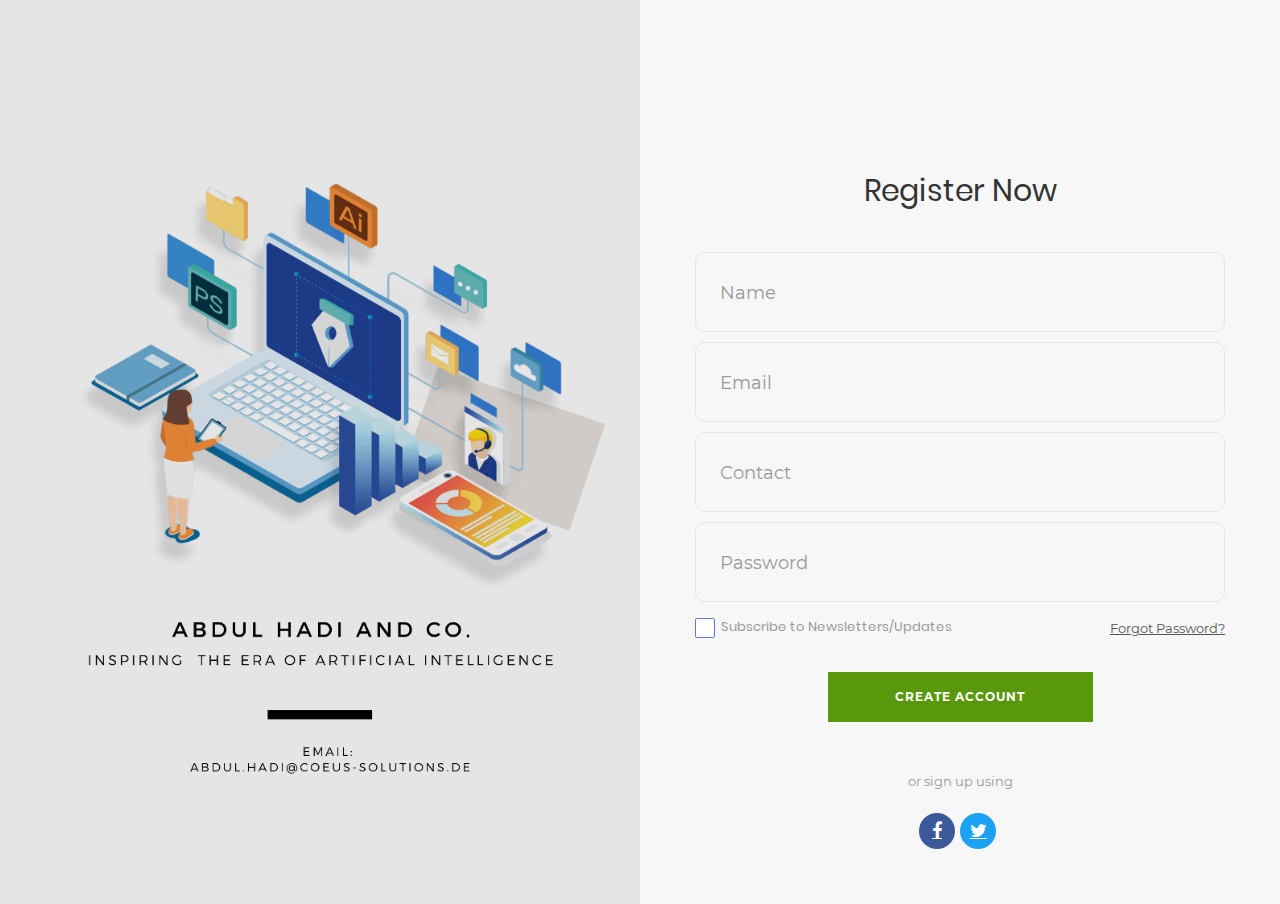
==== signup.html @ bdfa1f38 "New files" ====
<!DOCTYPE html>
<html lang="en">
<head>
	<title>Signup - A.H.A</title>
	<meta charset="UTF-8">
	<meta name="viewport" content="width=device-width, initial-scale=1">
	<link rel="icon" type="image/png" href="images/icons/favicon.png"/>
	<link rel="stylesheet" type="text/css" href="vendor/bootstrap/css/bootstrap.min.css">
	<link rel="stylesheet" type="text/css" href="fonts/font-awesome-4.7.0/css/font-awesome.min.css">
	<link rel="stylesheet" type="text/css" href="css/util.css">
    <link rel="stylesheet" type="text/css" href="css/main.css">
</head>
<body style="background-color: #666666;">
	<div class="limiter">
		<div class="container-login100">
			<div class="wrap-login100">
				<form class="login100-form validate-form">
					<span class="login100-form-title p-b-43">
						Register Now
					</span>
                    <div class="wrap-input100 validate-input" data-validate = "Valid name is required: ex@abc.xyz">
						<input class="input100" type="text" name="email">
						<span class="focus-input100"></span>
						<span class="label-input100">Name</span>
                    </div>
					<div class="wrap-input100 validate-input" data-validate = "Valid email is required: ex@abc.xyz">
						<input class="input100" type="text" name="email">
						<span class="focus-input100"></span>
						<span class="label-input100">Email</span>
					</div>
                    <div class="wrap-input100 validate-input" data-validate = "Valid phone number required: 0321-4556789">
						<input class="input100" type="text" name="email">
						<span class="focus-input100"></span>
						<span class="label-input100">Contact</span>
					</div>
					<div class="wrap-input100 validate-input" data-validate="Choose a Password">
						<input class="input100" type="password" name="pass">
						<span class="focus-input100"></span>
						<span class="label-input100">Password</span>
					</div>
					<div class="flex-sb-m w-full p-t-3 p-b-32">
						<div class="contact100-form-checkbox">
							<input class="input-checkbox100" id="ckb1" type="checkbox" name="remember-me">
							<label class="label-checkbox100" for="ckb1">
								Subscribe to Newsletters/Updates
							</label>
						</div>
						<div>
							<a href="#" class="txt1">
								Forgot Password?
							</a>
						</div>
					</div>
					<div class="container-login100-form-btn">
						<button class="btn-custom">
							Create Account
						</button>
                    </div>
					<div class="text-center p-t-46 p-b-20">
						<span class="txt2">
							or sign up using
						</span>
					</div>
					<div class="login100-form-social flex-c-m">
						<a href="#" class="login100-form-social-item flex-c-m bg1 m-r-5">
							<i class="fa fa-facebook-f" aria-hidden="true"></i>
						</a>
						<a href="#" class="login100-form-social-item flex-c-m bg2 m-r-5">
							<i class="fa fa-twitter" aria-hidden="true"></i>
						</a>
					</div>
				</form>
				<div class="login100-more" style="background-image: url('images/b2.png'); background-size: contain;">
				</div>
			</div>
		</div>
	</div>
	<script src="vendor/jquery/jquery-3.2.1.min.js"></script>
	<script src="vendor/bootstrap/js/bootstrap.min.js"></script>
	<script src="js/main.js"></script>
</body>
</html>
---- css/util.css ----
/*[ FONT SIZE ]
///////////////////////////////////////////////////////////
*/
.fs-1 {font-size: 1px;}
.fs-2 {font-size: 2px;}
.fs-3 {font-size: 3px;}
.fs-4 {font-size: 4px;}
.fs-5 {font-size: 5px;}
.fs-6 {font-size: 6px;}
.fs-7 {font-size: 7px;}
.fs-8 {font-size: 8px;}
.fs-9 {font-size: 9px;}
.fs-10 {font-size: 10px;}
.fs-11 {font-size: 11px;}
.fs-12 {font-size: 12px;}
.fs-13 {font-size: 13px;}
.fs-14 {font-size: 14px;}
.fs-15 {font-size: 15px;}
.fs-16 {font-size: 16px;}
.fs-17 {font-size: 17px;}
.fs-18 {font-size: 18px;}
.fs-19 {font-size: 19px;}
.fs-20 {font-size: 20px;}
.fs-21 {font-size: 21px;}
.fs-22 {font-size: 22px;}
.fs-23 {font-size: 23px;}
.fs-24 {font-size: 24px;}
.fs-25 {font-size: 25px;}
.fs-26 {font-size: 26px;}
.fs-27 {font-size: 27px;}
.fs-28 {font-size: 28px;}
.fs-29 {font-size: 29px;}
.fs-30 {font-size: 30px;}
.fs-31 {font-size: 31px;}
.fs-32 {font-size: 32px;}
.fs-33 {font-size: 33px;}
.fs-34 {font-size: 34px;}
.fs-35 {font-size: 35px;}
.fs-36 {font-size: 36px;}
.fs-37 {font-size: 37px;}
.fs-38 {font-size: 38px;}
.fs-39 {font-size: 39px;}
.fs-40 {font-size: 40px;}
.fs-41 {font-size: 41px;}
.fs-42 {font-size: 42px;}
.fs-43 {font-size: 43px;}
.fs-44 {font-size: 44px;}
.fs-45 {font-size: 45px;}
.fs-46 {font-size: 46px;}
.fs-47 {font-size: 47px;}
.fs-48 {font-size: 48px;}
.fs-49 {font-size: 49px;}
.fs-50 {font-size: 50px;}
.fs-51 {font-size: 51px;}
.fs-52 {font-size: 52px;}
.fs-53 {font-size: 53px;}
.fs-54 {font-size: 54px;}
.fs-55 {font-size: 55px;}
.fs-56 {font-size: 56px;}
.fs-57 {font-size: 57px;}
.fs-58 {font-size: 58px;}
.fs-59 {font-size: 59px;}
.fs-60 {font-size: 60px;}
.fs-61 {font-size: 61px;}
.fs-62 {font-size: 62px;}
.fs-63 {font-size: 63px;}
.fs-64 {font-size: 64px;}
.fs-65 {font-size: 65px;}
.fs-66 {font-size: 66px;}
.fs-67 {font-size: 67px;}
.fs-68 {font-size: 68px;}
.fs-69 {font-size: 69px;}
.fs-70 {font-size: 70px;}
.fs-71 {font-size: 71px;}
.fs-72 {font-size: 72px;}
.fs-73 {font-size: 73px;}
.fs-74 {font-size: 74px;}
.fs-75 {font-size: 75px;}
.fs-76 {font-size: 76px;}
.fs-77 {font-size: 77px;}
.fs-78 {font-size: 78px;}
.fs-79 {font-size: 79px;}
.fs-80 {font-size: 80px;}
.fs-81 {font-size: 81px;}
.fs-82 {font-size: 82px;}
.fs-83 {font-size: 83px;}
.fs-84 {font-size: 84px;}
.fs-85 {font-size: 85px;}
.fs-86 {font-size: 86px;}
.fs-87 {font-size: 87px;}
.fs-88 {font-size: 88px;}
.fs-89 {font-size: 89px;}
.fs-90 {font-size: 90px;}
.fs-91 {font-size: 91px;}
.fs-92 {font-size: 92px;}
.fs-93 {font-size: 93px;}
.fs-94 {font-size: 94px;}
.fs-95 {font-size: 95px;}
.fs-96 {font-size: 96px;}
.fs-97 {font-size: 97px;}
.fs-98 {font-size: 98px;}
.fs-99 {font-size: 99px;}
.fs-100 {font-size: 100px;}
.fs-101 {font-size: 101px;}
.fs-102 {font-size: 102px;}
.fs-103 {font-size: 103px;}
.fs-104 {font-size: 104px;}
.fs-105 {font-size: 105px;}
.fs-106 {font-size: 106px;}
.fs-107 {font-size: 107px;}
.fs-108 {font-size: 108px;}
.fs-109 {font-size: 109px;}
.fs-110 {font-size: 110px;}
.fs-111 {font-size: 111px;}
.fs-112 {font-size: 112px;}
.fs-113 {font-size: 113px;}
.fs-114 {font-size: 114px;}
.fs-115 {font-size: 115px;}
.fs-116 {font-size: 116px;}
.fs-117 {font-size: 117px;}
.fs-118 {font-size: 118px;}
.fs-119 {font-size: 119px;}
.fs-120 {font-size: 120px;}
.fs-121 {font-size: 121px;}
.fs-122 {font-size: 122px;}
.fs-123 {font-size: 123px;}
.fs-124 {font-size: 124px;}
.fs-125 {font-size: 125px;}
.fs-126 {font-size: 126px;}
.fs-127 {font-size: 127px;}
.fs-128 {font-size: 128px;}
.fs-129 {font-size: 129px;}
.fs-130 {font-size: 130px;}
.fs-131 {font-size: 131px;}
.fs-132 {font-size: 132px;}
.fs-133 {font-size: 133px;}
.fs-134 {font-size: 134px;}
.fs-135 {font-size: 135px;}
.fs-136 {font-size: 136px;}
.fs-137 {font-size: 137px;}
.fs-138 {font-size: 138px;}
.fs-139 {font-size: 139px;}
.fs-140 {font-size: 140px;}
.fs-141 {font-size: 141px;}
.fs-142 {font-size: 142px;}
.fs-143 {font-size: 143px;}
.fs-144 {font-size: 144px;}
.fs-145 {font-size: 145px;}
.fs-146 {font-size: 146px;}
.fs-147 {font-size: 147px;}
.fs-148 {font-size: 148px;}
.fs-149 {font-size: 149px;}
.fs-150 {font-size: 150px;}
.fs-151 {font-size: 151px;}
.fs-152 {font-size: 152px;}
.fs-153 {font-size: 153px;}
.fs-154 {font-size: 154px;}
.fs-155 {font-size: 155px;}
.fs-156 {font-size: 156px;}
.fs-157 {font-size: 157px;}
.fs-158 {font-size: 158px;}
.fs-159 {font-size: 159px;}
.fs-160 {font-size: 160px;}
.fs-161 {font-size: 161px;}
.fs-162 {font-size: 162px;}
.fs-163 {font-size: 163px;}
.fs-164 {font-size: 164px;}
.fs-165 {font-size: 165px;}
.fs-166 {font-size: 166px;}
.fs-167 {font-size: 167px;}
.fs-168 {font-size: 168px;}
.fs-169 {font-size: 169px;}
.fs-170 {font-size: 170px;}
.fs-171 {font-size: 171px;}
.fs-172 {font-size: 172px;}
.fs-173 {font-size: 173px;}
.fs-174 {font-size: 174px;}
.fs-175 {font-size: 175px;}
.fs-176 {font-size: 176px;}
.fs-177 {font-size: 177px;}
.fs-178 {font-size: 178px;}
.fs-179 {font-size: 179px;}
.fs-180 {font-size: 180px;}
.fs-181 {font-size: 181px;}
.fs-182 {font-size: 182px;}
.fs-183 {font-size: 183px;}
.fs-184 {font-size: 184px;}
.fs-185 {font-size: 185px;}
.fs-186 {font-size: 186px;}
.fs-187 {font-size: 187px;}
.fs-188 {font-size: 188px;}
.fs-189 {font-size: 189px;}
.fs-190 {font-size: 190px;}
.fs-191 {font-size: 191px;}
.fs-192 {font-size: 192px;}
.fs-193 {font-size: 193px;}
.fs-194 {font-size: 194px;}
.fs-195 {font-size: 195px;}
.fs-196 {font-size: 196px;}
.fs-197 {font-size: 197px;}
.fs-198 {font-size: 198px;}
.fs-199 {font-size: 199px;}
.fs-200 {font-size: 200px;}

/*[ PADDING ]
///////////////////////////////////////////////////////////
*/
.p-t-0 {padding-top: 0px;}
.p-t-1 {padding-top: 1px;}
.p-t-2 {padding-top: 2px;}
.p-t-3 {padding-top: 3px;}
.p-t-4 {padding-top: 4px;}
.p-t-5 {padding-top: 5px;}
.p-t-6 {padding-top: 6px;}
.p-t-7 {padding-top: 7px;}
.p-t-8 {padding-top: 8px;}
.p-t-9 {padding-top: 9px;}
.p-t-10 {padding-top: 10px;}
.p-t-11 {padding-top: 11px;}
.p-t-12 {padding-top: 12px;}
.p-t-13 {padding-top: 13px;}
.p-t-14 {padding-top: 14px;}
.p-t-15 {padding-top: 15px;}
.p-t-16 {padding-top: 16px;}
.p-t-17 {padding-top: 17px;}
.p-t-18 {padding-top: 18px;}
.p-t-19 {padding-top: 19px;}
.p-t-20 {padding-top: 20px;}
.p-t-21 {padding-top: 21px;}
.p-t-22 {padding-top: 22px;}
.p-t-23 {padding-top: 23px;}
.p-t-24 {padding-top: 24px;}
.p-t-25 {padding-top: 25px;}
.p-t-26 {padding-top: 26px;}
.p-t-27 {padding-top: 27px;}
.p-t-28 {padding-top: 28px;}
.p-t-29 {padding-top: 29px;}
.p-t-30 {padding-top: 30px;}
.p-t-31 {padding-top: 31px;}
.p-t-32 {padding-top: 32px;}
.p-t-33 {padding-top: 33px;}
.p-t-34 {padding-top: 34px;}
.p-t-35 {padding-top: 35px;}
.p-t-36 {padding-top: 36px;}
.p-t-37 {padding-top: 37px;}
.p-t-38 {padding-top: 38px;}
.p-t-39 {padding-top: 39px;}
.p-t-40 {padding-top: 40px;}
.p-t-41 {padding-top: 41px;}
.p-t-42 {padding-top: 42px;}
.p-t-43 {padding-top: 43px;}
.p-t-44 {padding-top: 44px;}
.p-t-45 {padding-top: 45px;}
.p-t-46 {padding-top: 46px;}
.p-t-47 {padding-top: 47px;}
.p-t-48 {padding-top: 48px;}
.p-t-49 {padding-top: 49px;}
.p-t-50 {padding-top: 50px;}
.p-t-51 {padding-top: 51px;}
.p-t-52 {padding-top: 52px;}
.p-t-53 {padding-top: 53px;}
.p-t-54 {padding-top: 54px;}
.p-t-55 {padding-top: 55px;}
.p-t-56 {padding-top: 56px;}
.p-t-57 {padding-top: 57px;}
.p-t-58 {padding-top: 58px;}
.p-t-59 {padding-top: 59px;}
.p-t-60 {padding-top: 60px;}
.p-t-61 {padding-top: 61px;}
.p-t-62 {padding-top: 62px;}
.p-t-63 {padding-top: 63px;}
.p-t-64 {padding-top: 64px;}
.p-t-65 {padding-top: 65px;}
.p-t-66 {padding-top: 66px;}
.p-t-67 {padding-top: 67px;}
.p-t-68 {padding-top: 68px;}
.p-t-69 {padding-top: 69px;}
.p-t-70 {padding-top: 70px;}
.p-t-71 {padding-top: 71px;}
.p-t-72 {padding-top: 72px;}
.p-t-73 {padding-top: 73px;}
.p-t-74 {padding-top: 74px;}
.p-t-75 {padding-top: 75px;}
.p-t-76 {padding-top: 76px;}
.p-t-77 {padding-top: 77px;}
.p-t-78 {padding-top: 78px;}
.p-t-79 {padding-top: 79px;}
.p-t-80 {padding-top: 80px;}
.p-t-81 {padding-top: 81px;}
.p-t-82 {padding-top: 82px;}
.p-t-83 {padding-top: 83px;}
.p-t-84 {padding-top: 84px;}
.p-t-85 {padding-top: 85px;}
.p-t-86 {padding-top: 86px;}
.p-t-87 {padding-top: 87px;}
.p-t-88 {padding-top: 88px;}
.p-t-89 {padding-top: 89px;}
.p-t-90 {padding-top: 90px;}
.p-t-91 {padding-top: 91px;}
.p-t-92 {padding-top: 92px;}
.p-t-93 {padding-top: 93px;}
.p-t-94 {padding-top: 94px;}
.p-t-95 {padding-top: 95px;}
.p-t-96 {padding-top: 96px;}
.p-t-97 {padding-top: 97px;}
.p-t-98 {padding-top: 98px;}
.p-t-99 {padding-top: 99px;}
.p-t-100 {padding-top: 100px;}
.p-t-101 {padding-top: 101px;}
.p-t-102 {padding-top: 102px;}
.p-t-103 {padding-top: 103px;}
.p-t-104 {padding-top: 104px;}
.p-t-105 {padding-top: 105px;}
.p-t-106 {padding-top: 106px;}
.p-t-107 {padding-top: 107px;}
.p-t-108 {padding-top: 108px;}
.p-t-109 {padding-top: 109px;}
.p-t-110 {padding-top: 110px;}
.p-t-111 {padding-top: 111px;}
.p-t-112 {padding-top: 112px;}
.p-t-113 {padding-top: 113px;}
.p-t-114 {padding-top: 114px;}
.p-t-115 {padding-top: 115px;}
.p-t-116 {padding-top: 116px;}
.p-t-117 {padding-top: 117px;}
.p-t-118 {padding-top: 118px;}
.p-t-119 {padding-top: 119px;}
.p-t-120 {padding-top: 120px;}
.p-t-121 {padding-top: 121px;}
.p-t-122 {padding-top: 122px;}
.p-t-123 {padding-top: 123px;}
.p-t-124 {padding-top: 124px;}
.p-t-125 {padding-top: 125px;}
.p-t-126 {padding-top: 126px;}
.p-t-127 {padding-top: 127px;}
.p-t-128 {padding-top: 128px;}
.p-t-129 {padding-top: 129px;}
.p-t-130 {padding-top: 130px;}
.p-t-131 {padding-top: 131px;}
.p-t-132 {padding-top: 132px;}
.p-t-133 {padding-top: 133px;}
.p-t-134 {padding-top: 134px;}
.p-t-135 {padding-top: 135px;}
.p-t-136 {padding-top: 136px;}
.p-t-137 {padding-top: 137px;}
.p-t-138 {padding-top: 138px;}
.p-t-139 {padding-top: 139px;}
.p-t-140 {padding-top: 140px;}
.p-t-141 {padding-top: 141px;}
.p-t-142 {padding-top: 142px;}
.p-t-143 {padding-top: 143px;}
.p-t-144 {padding-top: 144px;}
.p-t-145 {padding-top: 145px;}
.p-t-146 {padding-top: 146px;}
.p-t-147 {padding-top: 147px;}
.p-t-148 {padding-top: 148px;}
.p-t-149 {padding-top: 149px;}
.p-t-150 {padding-top: 150px;}
.p-t-151 {padding-top: 151px;}
.p-t-152 {padding-top: 152px;}
.p-t-153 {padding-top: 153px;}
.p-t-154 {padding-top: 154px;}
.p-t-155 {padding-top: 155px;}
.p-t-156 {padding-top: 156px;}
.p-t-157 {padding-top: 157px;}
.p-t-158 {padding-top: 158px;}
.p-t-159 {padding-top: 159px;}
.p-t-160 {padding-top: 160px;}
.p-t-161 {padding-top: 161px;}
.p-t-162 {padding-top: 162px;}
.p-t-163 {padding-top: 163px;}
.p-t-164 {padding-top: 164px;}
.p-t-165 {padding-top: 165px;}
.p-t-166 {padding-top: 166px;}
.p-t-167 {padding-top: 167px;}
.p-t-168 {padding-top: 168px;}
.p-t-169 {padding-top: 169px;}
.p-t-170 {padding-top: 170px;}
.p-t-171 {padding-top: 171px;}
.p-t-172 {padding-top: 172px;}
.p-t-173 {padding-top: 173px;}
.p-t-174 {padding-top: 174px;}
.p-t-175 {padding-top: 175px;}
.p-t-176 {padding-top: 176px;}
.p-t-177 {padding-top: 177px;}
.p-t-178 {padding-top: 178px;}
.p-t-179 {padding-top: 179px;}
.p-t-180 {padding-top: 180px;}
.p-t-181 {padding-top: 181px;}
.p-t-182 {padding-top: 182px;}
.p-t-183 {padding-top: 183px;}
.p-t-184 {padding-top: 184px;}
.p-t-185 {padding-top: 185px;}
.p-t-186 {padding-top: 186px;}
.p-t-187 {padding-top: 187px;}
.p-t-188 {padding-top: 188px;}
.p-t-189 {padding-top: 189px;}
.p-t-190 {padding-top: 190px;}
.p-t-191 {padding-top: 191px;}
.p-t-192 {padding-top: 192px;}
.p-t-193 {padding-top: 193px;}
.p-t-194 {padding-top: 194px;}
.p-t-195 {padding-top: 195px;}
.p-t-196 {padding-top: 196px;}
.p-t-197 {padding-top: 197px;}
.p-t-198 {padding-top: 198px;}
.p-t-199 {padding-top: 199px;}
.p-t-200 {padding-top: 200px;}
.p-t-201 {padding-top: 201px;}
.p-t-202 {padding-top: 202px;}
.p-t-203 {padding-top: 203px;}
.p-t-204 {padding-top: 204px;}
.p-t-205 {padding-top: 205px;}
.p-t-206 {padding-top: 206px;}
.p-t-207 {padding-top: 207px;}
.p-t-208 {padding-top: 208px;}
.p-t-209 {padding-top: 209px;}
.p-t-210 {padding-top: 210px;}
.p-t-211 {padding-top: 211px;}
.p-t-212 {padding-top: 212px;}
.p-t-213 {padding-top: 213px;}
.p-t-214 {padding-top: 214px;}
.p-t-215 {padding-top: 215px;}
.p-t-216 {padding-top: 216px;}
.p-t-217 {padding-top: 217px;}
.p-t-218 {padding-top: 218px;}
.p-t-219 {padding-top: 219px;}
.p-t-220 {padding-top: 220px;}
.p-t-221 {padding-top: 221px;}
.p-t-222 {padding-top: 222px;}
.p-t-223 {padding-top: 223px;}
.p-t-224 {padding-top: 224px;}
.p-t-225 {padding-top: 225px;}
.p-t-226 {padding-top: 226px;}
.p-t-227 {padding-top: 227px;}
.p-t-228 {padding-top: 228px;}
.p-t-229 {padding-top: 229px;}
.p-t-230 {padding-top: 230px;}
.p-t-231 {padding-top: 231px;}
.p-t-232 {padding-top: 232px;}
.p-t-233 {padding-top: 233px;}
.p-t-234 {padding-top: 234px;}
.p-t-235 {padding-top: 235px;}
.p-t-236 {padding-top: 236px;}
.p-t-237 {padding-top: 237px;}
.p-t-238 {padding-top: 238px;}
.p-t-239 {padding-top: 239px;}
.p-t-240 {padding-top: 240px;}
.p-t-241 {padding-top: 241px;}
.p-t-242 {padding-top: 242px;}
.p-t-243 {padding-top: 243px;}
.p-t-244 {padding-top: 244px;}
.p-t-245 {padding-top: 245px;}
.p-t-246 {padding-top: 246px;}
.p-t-247 {padding-top: 247px;}
.p-t-248 {padding-top: 248px;}
.p-t-249 {padding-top: 249px;}
.p-t-250 {padding-top: 250px;}
.p-b-0 {padding-bottom: 0px;}
.p-b-1 {padding-bottom: 1px;}
.p-b-2 {padding-bottom: 2px;}
.p-b-3 {padding-bottom: 3px;}
.p-b-4 {padding-bottom: 4px;}
.p-b-5 {padding-bottom: 5px;}
.p-b-6 {padding-bottom: 6px;}
.p-b-7 {padding-bottom: 7px;}
.p-b-8 {padding-bottom: 8px;}
.p-b-9 {padding-bottom: 9px;}
.p-b-10 {padding-bottom: 10px;}
.p-b-11 {padding-bottom: 11px;}
.p-b-12 {padding-bottom: 12px;}
.p-b-13 {padding-bottom: 13px;}
.p-b-14 {padding-bottom: 14px;}
.p-b-15 {padding-bottom: 15px;}
.p-b-16 {padding-bottom: 16px;}
.p-b-17 {padding-bottom: 17px;}
.p-b-18 {padding-bottom: 18px;}
.p-b-19 {padding-bottom: 19px;}
.p-b-20 {padding-bottom: 20px;}
.p-b-21 {padding-bottom: 21px;}
.p-b-22 {padding-bottom: 22px;}
.p-b-23 {padding-bottom: 23px;}
.p-b-24 {padding-bottom: 24px;}
.p-b-25 {padding-bottom: 25px;}
.p-b-26 {padding-bottom: 26px;}
.p-b-27 {padding-bottom: 27px;}
.p-b-28 {padding-bottom: 28px;}
.p-b-29 {padding-bottom: 29px;}
.p-b-30 {padding-bottom: 30px;}
.p-b-31 {padding-bottom: 31px;}
.p-b-32 {padding-bottom: 32px;}
.p-b-33 {padding-bottom: 33px;}
.p-b-34 {padding-bottom: 34px;}
.p-b-35 {padding-bottom: 35px;}
.p-b-36 {padding-bottom: 36px;}
.p-b-37 {padding-bottom: 37px;}
.p-b-38 {padding-bottom: 38px;}
.p-b-39 {padding-bottom: 39px;}
.p-b-40 {padding-bottom: 40px;}
.p-b-41 {padding-bottom: 41px;}
.p-b-42 {padding-bottom: 42px;}
.p-b-43 {padding-bottom: 43px;}
.p-b-44 {padding-bottom: 44px;}
.p-b-45 {padding-bottom: 45px;}
.p-b-46 {padding-bottom: 46px;}
.p-b-47 {padding-bottom: 47px;}
.p-b-48 {padding-bottom: 48px;}
.p-b-49 {padding-bottom: 49px;}
.p-b-50 {padding-bottom: 50px;}
.p-b-51 {padding-bottom: 51px;}
.p-b-52 {padding-bottom: 52px;}
.p-b-53 {padding-bottom: 53px;}
.p-b-54 {padding-bottom: 54px;}
.p-b-55 {padding-bottom: 55px;}
.p-b-56 {padding-bottom: 56px;}
.p-b-57 {padding-bottom: 57px;}
.p-b-58 {padding-bottom: 58px;}
.p-b-59 {padding-bottom: 59px;}
.p-b-60 {padding-bottom: 60px;}
.p-b-61 {padding-bottom: 61px;}
.p-b-62 {padding-bottom: 62px;}
.p-b-63 {padding-bottom: 63px;}
.p-b-64 {padding-bottom: 64px;}
.p-b-65 {padding-bottom: 65px;}
.p-b-66 {padding-bottom: 66px;}
.p-b-67 {padding-bottom: 67px;}
.p-b-68 {padding-bottom: 68px;}
.p-b-69 {padding-bottom: 69px;}
.p-b-70 {padding-bottom: 70px;}
.p-b-71 {padding-bottom: 71px;}
.p-b-72 {padding-bottom: 72px;}
.p-b-73 {padding-bottom: 73px;}
.p-b-74 {padding-bottom: 74px;}
.p-b-75 {padding-bottom: 75px;}
.p-b-76 {padding-bottom: 76px;}
.p-b-77 {padding-bottom: 77px;}
.p-b-78 {padding-bottom: 78px;}
.p-b-79 {padding-bottom: 79px;}
.p-b-80 {padding-bottom: 80px;}
.p-b-81 {padding-bottom: 81px;}
.p-b-82 {padding-bottom: 82px;}
.p-b-83 {padding-bottom: 83px;}
.p-b-84 {padding-bottom: 84px;}
.p-b-85 {padding-bottom: 85px;}
.p-b-86 {padding-bottom: 86px;}
.p-b-87 {padding-bottom: 87px;}
.p-b-88 {padding-bottom: 88px;}
.p-b-89 {padding-bottom: 89px;}
.p-b-90 {padding-bottom: 90px;}
.p-b-91 {padding-bottom: 91px;}
.p-b-92 {padding-bottom: 92px;}
.p-b-93 {padding-bottom: 93px;}
.p-b-94 {padding-bottom: 94px;}
.p-b-95 {padding-bottom: 95px;}
.p-b-96 {padding-bottom: 96px;}
.p-b-97 {padding-bottom: 97px;}
.p-b-98 {padding-bottom: 98px;}
.p-b-99 {padding-bottom: 99px;}
.p-b-100 {padding-bottom: 100px;}
.p-b-101 {padding-bottom: 101px;}
.p-b-102 {padding-bottom: 102px;}
.p-b-103 {padding-bottom: 103px;}
.p-b-104 {padding-bottom: 104px;}
.p-b-105 {padding-bottom: 105px;}
.p-b-106 {padding-bottom: 106px;}
.p-b-107 {padding-bottom: 107px;}
.p-b-108 {padding-bottom: 108px;}
.p-b-109 {padding-bottom: 109px;}
.p-b-110 {padding-bottom: 110px;}
.p-b-111 {padding-bottom: 111px;}
.p-b-112 {padding-bottom: 112px;}
.p-b-113 {padding-bottom: 113px;}
.p-b-114 {padding-bottom: 114px;}
.p-b-115 {padding-bottom: 115px;}
.p-b-116 {padding-bottom: 116px;}
.p-b-117 {padding-bottom: 117px;}
.p-b-118 {padding-bottom: 118px;}
.p-b-119 {padding-bottom: 119px;}
.p-b-120 {padding-bottom: 120px;}
.p-b-121 {padding-bottom: 121px;}
.p-b-122 {padding-bottom: 122px;}
.p-b-123 {padding-bottom: 123px;}
.p-b-124 {padding-bottom: 124px;}
.p-b-125 {padding-bottom: 125px;}
.p-b-126 {padding-bottom: 126px;}
.p-b-127 {padding-bottom: 127px;}
.p-b-128 {padding-bottom: 128px;}
.p-b-129 {padding-bottom: 129px;}
.p-b-130 {padding-bottom: 130px;}
.p-b-131 {padding-bottom: 131px;}
.p-b-132 {padding-bottom: 132px;}
.p-b-133 {padding-bottom: 133px;}
.p-b-134 {padding-bottom: 134px;}
.p-b-135 {padding-bottom: 135px;}
.p-b-136 {padding-bottom: 136px;}
.p-b-137 {padding-bottom: 137px;}
.p-b-138 {padding-bottom: 138px;}
.p-b-139 {padding-bottom: 139px;}
.p-b-140 {padding-bottom: 140px;}
.p-b-141 {padding-bottom: 141px;}
.p-b-142 {padding-bottom: 142px;}
.p-b-143 {padding-bottom: 143px;}
.p-b-144 {padding-bottom: 144px;}
.p-b-145 {padding-bottom: 145px;}
.p-b-146 {padding-bottom: 146px;}
.p-b-147 {padding-bottom: 147px;}
.p-b-148 {padding-bottom: 148px;}
.p-b-149 {padding-bottom: 149px;}
.p-b-150 {padding-bottom: 150px;}
.p-b-151 {padding-bottom: 151px;}
.p-b-152 {padding-bottom: 152px;}
.p-b-153 {padding-bottom: 153px;}
.p-b-154 {padding-bottom: 154px;}
.p-b-155 {padding-bottom: 155px;}
.p-b-156 {padding-bottom: 156px;}
.p-b-157 {padding-bottom: 157px;}
.p-b-158 {padding-bottom: 158px;}
.p-b-159 {padding-bottom: 159px;}
.p-b-160 {padding-bottom: 160px;}
.p-b-161 {padding-bottom: 161px;}
.p-b-162 {padding-bottom: 162px;}
.p-b-163 {padding-bottom: 163px;}
.p-b-164 {padding-bottom: 164px;}
.p-b-165 {padding-bottom: 165px;}
.p-b-166 {padding-bottom: 166px;}
.p-b-167 {padding-bottom: 167px;}
.p-b-168 {padding-bottom: 168px;}
.p-b-169 {padding-bottom: 169px;}
.p-b-170 {padding-bottom: 170px;}
.p-b-171 {padding-bottom: 171px;}
.p-b-172 {padding-bottom: 172px;}
.p-b-173 {padding-bottom: 173px;}
.p-b-174 {padding-bottom: 174px;}
.p-b-175 {padding-bottom: 175px;}
.p-b-176 {padding-bottom: 176px;}
.p-b-177 {padding-bottom: 177px;}
.p-b-178 {padding-bottom: 178px;}
.p-b-179 {padding-bottom: 179px;}
.p-b-180 {padding-bottom: 180px;}
.p-b-181 {padding-bottom: 181px;}
.p-b-182 {padding-bottom: 182px;}
.p-b-183 {padding-bottom: 183px;}
.p-b-184 {padding-bottom: 184px;}
.p-b-185 {padding-bottom: 185px;}
.p-b-186 {padding-bottom: 186px;}
.p-b-187 {padding-bottom: 187px;}
.p-b-188 {padding-bottom: 188px;}
.p-b-189 {padding-bottom: 189px;}
.p-b-190 {padding-bottom: 190px;}
.p-b-191 {padding-bottom: 191px;}
.p-b-192 {padding-bottom: 192px;}
.p-b-193 {padding-bottom: 193px;}
.p-b-194 {padding-bottom: 194px;}
.p-b-195 {padding-bottom: 195px;}
.p-b-196 {padding-bottom: 196px;}
.p-b-197 {padding-bottom: 197px;}
.p-b-198 {padding-bottom: 198px;}
.p-b-199 {padding-bottom: 199px;}
.p-b-200 {padding-bottom: 200px;}
.p-b-201 {padding-bottom: 201px;}
.p-b-202 {padding-bottom: 202px;}
.p-b-203 {padding-bottom: 203px;}
.p-b-204 {padding-bottom: 204px;}
.p-b-205 {padding-bottom: 205px;}
.p-b-206 {padding-bottom: 206px;}
.p-b-207 {padding-bottom: 207px;}
.p-b-208 {padding-bottom: 208px;}
.p-b-209 {padding-bottom: 209px;}
.p-b-210 {padding-bottom: 210px;}
.p-b-211 {padding-bottom: 211px;}
.p-b-212 {padding-bottom: 212px;}
.p-b-213 {padding-bottom: 213px;}
.p-b-214 {padding-bottom: 214px;}
.p-b-215 {padding-bottom: 215px;}
.p-b-216 {padding-bottom: 216px;}
.p-b-217 {padding-bottom: 217px;}
.p-b-218 {padding-bottom: 218px;}
.p-b-219 {padding-bottom: 219px;}
.p-b-220 {padding-bottom: 220px;}
.p-b-221 {padding-bottom: 221px;}
.p-b-222 {padding-bottom: 222px;}
.p-b-223 {padding-bottom: 223px;}
.p-b-224 {padding-bottom: 224px;}
.p-b-225 {padding-bottom: 225px;}
.p-b-226 {padding-bottom: 226px;}
.p-b-227 {padding-bottom: 227px;}
.p-b-228 {padding-bottom: 228px;}
.p-b-229 {padding-bottom: 229px;}
.p-b-230 {padding-bottom: 230px;}
.p-b-231 {padding-bottom: 231px;}
.p-b-232 {padding-bottom: 232px;}
.p-b-233 {padding-bottom: 233px;}
.p-b-234 {padding-bottom: 234px;}
.p-b-235 {padding-bottom: 235px;}
.p-b-236 {padding-bottom: 236px;}
.p-b-237 {padding-bottom: 237px;}
.p-b-238 {padding-bottom: 238px;}
.p-b-239 {padding-bottom: 239px;}
.p-b-240 {padding-bottom: 240px;}
.p-b-241 {padding-bottom: 241px;}
.p-b-242 {padding-bottom: 242px;}
.p-b-243 {padding-bottom: 243px;}
.p-b-244 {padding-bottom: 244px;}
.p-b-245 {padding-bottom: 245px;}
.p-b-246 {padding-bottom: 246px;}
.p-b-247 {padding-bottom: 247px;}
.p-b-248 {padding-bottom: 248px;}
.p-b-249 {padding-bottom: 249px;}
.p-b-250 {padding-bottom: 250px;}
.p-l-0 {padding-left: 0px;}
.p-l-1 {padding-left: 1px;}
.p-l-2 {padding-left: 2px;}
.p-l-3 {padding-left: 3px;}
.p-l-4 {padding-left: 4px;}
.p-l-5 {padding-left: 5px;}
.p-l-6 {padding-left: 6px;}
.p-l-7 {padding-left: 7px;}
.p-l-8 {padding-left: 8px;}
.p-l-9 {padding-left: 9px;}
.p-l-10 {padding-left: 10px;}
.p-l-11 {padding-left: 11px;}
.p-l-12 {padding-left: 12px;}
.p-l-13 {padding-left: 13px;}
.p-l-14 {padding-left: 14px;}
.p-l-15 {padding-left: 15px;}
.p-l-16 {padding-left: 16px;}
.p-l-17 {padding-left: 17px;}
.p-l-18 {padding-left: 18px;}
.p-l-19 {padding-left: 19px;}
.p-l-20 {padding-left: 20px;}
.p-l-21 {padding-left: 21px;}
.p-l-22 {padding-left: 22px;}
.p-l-23 {padding-left: 23px;}
.p-l-24 {padding-left: 24px;}
.p-l-25 {padding-left: 25px;}
.p-l-26 {padding-left: 26px;}
.p-l-27 {padding-left: 27px;}
.p-l-28 {padding-left: 28px;}
.p-l-29 {padding-left: 29px;}
.p-l-30 {padding-left: 30px;}
.p-l-31 {padding-left: 31px;}
.p-l-32 {padding-left: 32px;}
.p-l-33 {padding-left: 33px;}
.p-l-34 {padding-left: 34px;}
.p-l-35 {padding-left: 35px;}
.p-l-36 {padding-left: 36px;}
.p-l-37 {padding-left: 37px;}
.p-l-38 {padding-left: 38px;}
.p-l-39 {padding-left: 39px;}
.p-l-40 {padding-left: 40px;}
.p-l-41 {padding-left: 41px;}
.p-l-42 {padding-left: 42px;}
.p-l-43 {padding-left: 43px;}
.p-l-44 {padding-left: 44px;}
.p-l-45 {padding-left: 45px;}
.p-l-46 {padding-left: 46px;}
.p-l-47 {padding-left: 47px;}
.p-l-48 {padding-left: 48px;}
.p-l-49 {padding-left: 49px;}
.p-l-50 {padding-left: 50px;}
.p-l-51 {padding-left: 51px;}
.p-l-52 {padding-left: 52px;}
.p-l-53 {padding-left: 53px;}
.p-l-54 {padding-left: 54px;}
.p-l-55 {padding-left: 55px;}
.p-l-56 {padding-left: 56px;}
.p-l-57 {padding-left: 57px;}
.p-l-58 {padding-left: 58px;}
.p-l-59 {padding-left: 59px;}
.p-l-60 {padding-left: 60px;}
.p-l-61 {padding-left: 61px;}
.p-l-62 {padding-left: 62px;}
.p-l-63 {padding-left: 63px;}
.p-l-64 {padding-left: 64px;}
.p-l-65 {padding-left: 65px;}
.p-l-66 {padding-left: 66px;}
.p-l-67 {padding-left: 67px;}
.p-l-68 {padding-left: 68px;}
.p-l-69 {padding-left: 69px;}
.p-l-70 {padding-left: 70px;}
.p-l-71 {padding-left: 71px;}
.p-l-72 {padding-left: 72px;}
.p-l-73 {padding-left: 73px;}
.p-l-74 {padding-left: 74px;}
.p-l-75 {padding-left: 75px;}
.p-l-76 {padding-left: 76px;}
.p-l-77 {padding-left: 77px;}
.p-l-78 {padding-left: 78px;}
.p-l-79 {padding-left: 79px;}
.p-l-80 {padding-left: 80px;}
.p-l-81 {padding-left: 81px;}
.p-l-82 {padding-left: 82px;}
.p-l-83 {padding-left: 83px;}
.p-l-84 {padding-left: 84px;}
.p-l-85 {padding-left: 85px;}
.p-l-86 {padding-left: 86px;}
.p-l-87 {padding-left: 87px;}
.p-l-88 {padding-left: 88px;}
.p-l-89 {padding-left: 89px;}
.p-l-90 {padding-left: 90px;}
.p-l-91 {padding-left: 91px;}
.p-l-92 {padding-left: 92px;}
.p-l-93 {padding-left: 93px;}
.p-l-94 {padding-left: 94px;}
.p-l-95 {padding-left: 95px;}
.p-l-96 {padding-left: 96px;}
.p-l-97 {padding-left: 97px;}
.p-l-98 {padding-left: 98px;}
.p-l-99 {padding-left: 99px;}
.p-l-100 {padding-left: 100px;}
.p-l-101 {padding-left: 101px;}
.p-l-102 {padding-left: 102px;}
.p-l-103 {padding-left: 103px;}
.p-l-104 {padding-left: 104px;}
.p-l-105 {padding-left: 105px;}
.p-l-106 {padding-left: 106px;}
.p-l-107 {padding-left: 107px;}
.p-l-108 {padding-left: 108px;}
.p-l-109 {padding-left: 109px;}
.p-l-110 {padding-left: 110px;}
.p-l-111 {padding-left: 111px;}
.p-l-112 {padding-left: 112px;}
.p-l-113 {padding-left: 113px;}
.p-l-114 {padding-left: 114px;}
.p-l-115 {padding-left: 115px;}
.p-l-116 {padding-left: 116px;}
.p-l-117 {padding-left: 117px;}
.p-l-118 {padding-left: 118px;}
.p-l-119 {padding-left: 119px;}
.p-l-120 {padding-left: 120px;}
.p-l-121 {padding-left: 121px;}
.p-l-122 {padding-left: 122px;}
.p-l-123 {padding-left: 123px;}
.p-l-124 {padding-left: 124px;}
.p-l-125 {padding-left: 125px;}
.p-l-126 {padding-left: 126px;}
.p-l-127 {padding-left: 127px;}
.p-l-128 {padding-left: 128px;}
.p-l-129 {padding-left: 129px;}
.p-l-130 {padding-left: 130px;}
.p-l-131 {padding-left: 131px;}
.p-l-132 {padding-left: 132px;}
.p-l-133 {padding-left: 133px;}
.p-l-134 {padding-left: 134px;}
.p-l-135 {padding-left: 135px;}
.p-l-136 {padding-left: 136px;}
.p-l-137 {padding-left: 137px;}
.p-l-138 {padding-left: 138px;}
.p-l-139 {padding-left: 139px;}
.p-l-140 {padding-left: 140px;}
.p-l-141 {padding-left: 141px;}
.p-l-142 {padding-left: 142px;}
.p-l-143 {padding-left: 143px;}
.p-l-144 {padding-left: 144px;}
.p-l-145 {padding-left: 145px;}
.p-l-146 {padding-left: 146px;}
.p-l-147 {padding-left: 147px;}
.p-l-148 {padding-left: 148px;}
.p-l-149 {padding-left: 149px;}
.p-l-150 {padding-left: 150px;}
.p-l-151 {padding-left: 151px;}
.p-l-152 {padding-left: 152px;}
.p-l-153 {padding-left: 153px;}
.p-l-154 {padding-left: 154px;}
.p-l-155 {padding-left: 155px;}
.p-l-156 {padding-left: 156px;}
.p-l-157 {padding-left: 157px;}
.p-l-158 {padding-left: 158px;}
.p-l-159 {padding-left: 159px;}
.p-l-160 {padding-left: 160px;}
.p-l-161 {padding-left: 161px;}
.p-l-162 {padding-left: 162px;}
.p-l-163 {padding-left: 163px;}
.p-l-164 {padding-left: 164px;}
.p-l-165 {padding-left: 165px;}
.p-l-166 {padding-left: 166px;}
.p-l-167 {padding-left: 167px;}
.p-l-168 {padding-left: 168px;}
.p-l-169 {padding-left: 169px;}
.p-l-170 {padding-left: 170px;}
.p-l-171 {padding-left: 171px;}
.p-l-172 {padding-left: 172px;}
.p-l-173 {padding-left: 173px;}
.p-l-174 {padding-left: 174px;}
.p-l-175 {padding-left: 175px;}
.p-l-176 {padding-left: 176px;}
.p-l-177 {padding-left: 177px;}
.p-l-178 {padding-left: 178px;}
.p-l-179 {padding-left: 179px;}
.p-l-180 {padding-left: 180px;}
.p-l-181 {padding-left: 181px;}
.p-l-182 {padding-left: 182px;}
.p-l-183 {padding-left: 183px;}
.p-l-184 {padding-left: 184px;}
.p-l-185 {padding-left: 185px;}
.p-l-186 {padding-left: 186px;}
.p-l-187 {padding-left: 187px;}
.p-l-188 {padding-left: 188px;}
.p-l-189 {padding-left: 189px;}
.p-l-190 {padding-left: 190px;}
.p-l-191 {padding-left: 191px;}
.p-l-192 {padding-left: 192px;}
.p-l-193 {padding-left: 193px;}
.p-l-194 {padding-left: 194px;}
.p-l-195 {padding-left: 195px;}
.p-l-196 {padding-left: 196px;}
.p-l-197 {padding-left: 197px;}
.p-l-198 {padding-left: 198px;}
.p-l-199 {padding-left: 199px;}
.p-l-200 {padding-left: 200px;}
.p-l-201 {padding-left: 201px;}
.p-l-202 {padding-left: 202px;}
.p-l-203 {padding-left: 203px;}
.p-l-204 {padding-left: 204px;}
.p-l-205 {padding-left: 205px;}
.p-l-206 {padding-left: 206px;}
.p-l-207 {padding-left: 207px;}
.p-l-208 {padding-left: 208px;}
.p-l-209 {padding-left: 209px;}
.p-l-210 {padding-left: 210px;}
.p-l-211 {padding-left: 211px;}
.p-l-212 {padding-left: 212px;}
.p-l-213 {padding-left: 213px;}
.p-l-214 {padding-left: 214px;}
.p-l-215 {padding-left: 215px;}
.p-l-216 {padding-left: 216px;}
.p-l-217 {padding-left: 217px;}
.p-l-218 {padding-left: 218px;}
.p-l-219 {padding-left: 219px;}
.p-l-220 {padding-left: 220px;}
.p-l-221 {padding-left: 221px;}
.p-l-222 {padding-left: 222px;}
.p-l-223 {padding-left: 223px;}
.p-l-224 {padding-left: 224px;}
.p-l-225 {padding-left: 225px;}
.p-l-226 {padding-left: 226px;}
.p-l-227 {padding-left: 227px;}
.p-l-228 {padding-left: 228px;}
.p-l-229 {padding-left: 229px;}
.p-l-230 {padding-left: 230px;}
.p-l-231 {padding-left: 231px;}
.p-l-232 {padding-left: 232px;}
.p-l-233 {padding-left: 233px;}
.p-l-234 {padding-left: 234px;}
.p-l-235 {padding-left: 235px;}
.p-l-236 {padding-left: 236px;}
.p-l-237 {padding-left: 237px;}
.p-l-238 {padding-left: 238px;}
.p-l-239 {padding-left: 239px;}
.p-l-240 {padding-left: 240px;}
.p-l-241 {padding-left: 241px;}
.p-l-242 {padding-left: 242px;}
.p-l-243 {padding-left: 243px;}
.p-l-244 {padding-left: 244px;}
.p-l-245 {padding-left: 245px;}
.p-l-246 {padding-left: 246px;}
.p-l-247 {padding-left: 247px;}
.p-l-248 {padding-left: 248px;}
.p-l-249 {padding-left: 249px;}
.p-l-250 {padding-left: 250px;}
.p-r-0 {padding-right: 0px;}
.p-r-1 {padding-right: 1px;}
.p-r-2 {padding-right: 2px;}
.p-r-3 {padding-right: 3px;}
.p-r-4 {padding-right: 4px;}
.p-r-5 {padding-right: 5px;}
.p-r-6 {padding-right: 6px;}
.p-r-7 {padding-right: 7px;}
.p-r-8 {padding-right: 8px;}
.p-r-9 {padding-right: 9px;}
.p-r-10 {padding-right: 10px;}
.p-r-11 {padding-right: 11px;}
.p-r-12 {padding-right: 12px;}
.p-r-13 {padding-right: 13px;}
.p-r-14 {padding-right: 14px;}
.p-r-15 {padding-right: 15px;}
.p-r-16 {padding-right: 16px;}
.p-r-17 {padding-right: 17px;}
.p-r-18 {padding-right: 18px;}
.p-r-19 {padding-right: 19px;}
.p-r-20 {padding-right: 20px;}
.p-r-21 {padding-right: 21px;}
.p-r-22 {padding-right: 22px;}
.p-r-23 {padding-right: 23px;}
.p-r-24 {padding-right: 24px;}
.p-r-25 {padding-right: 25px;}
.p-r-26 {padding-right: 26px;}
.p-r-27 {padding-right: 27px;}
.p-r-28 {padding-right: 28px;}
.p-r-29 {padding-right: 29px;}
.p-r-30 {padding-right: 30px;}
.p-r-31 {padding-right: 31px;}
.p-r-32 {padding-right: 32px;}
.p-r-33 {padding-right: 33px;}
.p-r-34 {padding-right: 34px;}
.p-r-35 {padding-right: 35px;}
.p-r-36 {padding-right: 36px;}
.p-r-37 {padding-right: 37px;}
.p-r-38 {padding-right: 38px;}
.p-r-39 {padding-right: 39px;}
.p-r-40 {padding-right: 40px;}
.p-r-41 {padding-right: 41px;}
.p-r-42 {padding-right: 42px;}
.p-r-43 {padding-right: 43px;}
.p-r-44 {padding-right: 44px;}
.p-r-45 {padding-right: 45px;}
.p-r-46 {padding-right: 46px;}
.p-r-47 {padding-right: 47px;}
.p-r-48 {padding-right: 48px;}
.p-r-49 {padding-right: 49px;}
.p-r-50 {padding-right: 50px;}
.p-r-51 {padding-right: 51px;}
.p-r-52 {padding-right: 52px;}
.p-r-53 {padding-right: 53px;}
.p-r-54 {padding-right: 54px;}
.p-r-55 {padding-right: 55px;}
.p-r-56 {padding-right: 56px;}
.p-r-57 {padding-right: 57px;}
.p-r-58 {padding-right: 58px;}
.p-r-59 {padding-right: 59px;}
.p-r-60 {padding-right: 60px;}
.p-r-61 {padding-right: 61px;}
.p-r-62 {padding-right: 62px;}
.p-r-63 {padding-right: 63px;}
.p-r-64 {padding-right: 64px;}
.p-r-65 {padding-right: 65px;}
.p-r-66 {padding-right: 66px;}
.p-r-67 {padding-right: 67px;}
.p-r-68 {padding-right: 68px;}
.p-r-69 {padding-right: 69px;}
.p-r-70 {padding-right: 70px;}
.p-r-71 {padding-right: 71px;}
.p-r-72 {padding-right: 72px;}
.p-r-73 {padding-right: 73px;}
.p-r-74 {padding-right: 74px;}
.p-r-75 {padding-right: 75px;}
.p-r-76 {padding-right: 76px;}
.p-r-77 {padding-right: 77px;}
.p-r-78 {padding-right: 78px;}
.p-r-79 {padding-right: 79px;}
.p-r-80 {padding-right: 80px;}
.p-r-81 {padding-right: 81px;}
.p-r-82 {padding-right: 82px;}
.p-r-83 {padding-right: 83px;}
.p-r-84 {padding-right: 84px;}
.p-r-85 {padding-right: 85px;}
.p-r-86 {padding-right: 86px;}
.p-r-87 {padding-right: 87px;}
.p-r-88 {padding-right: 88px;}
.p-r-89 {padding-right: 89px;}
.p-r-90 {padding-right: 90px;}
.p-r-91 {padding-right: 91px;}
.p-r-92 {padding-right: 92px;}
.p-r-93 {padding-right: 93px;}
.p-r-94 {padding-right: 94px;}
.p-r-95 {padding-right: 95px;}
.p-r-96 {padding-right: 96px;}
.p-r-97 {padding-right: 97px;}
.p-r-98 {padding-right: 98px;}
.p-r-99 {padding-right: 99px;}
.p-r-100 {padding-right: 100px;}
.p-r-101 {padding-right: 101px;}
.p-r-102 {padding-right: 102px;}
.p-r-103 {padding-right: 103px;}
.p-r-104 {padding-right: 104px;}
.p-r-105 {padding-right: 105px;}
.p-r-106 {padding-right: 106px;}
.p-r-107 {padding-right: 107px;}
.p-r-108 {padding-right: 108px;}
.p-r-109 {padding-right: 109px;}
.p-r-110 {padding-right: 110px;}
.p-r-111 {padding-right: 111px;}
.p-r-112 {padding-right: 112px;}
.p-r-113 {padding-right: 113px;}
.p-r-114 {padding-right: 114px;}
.p-r-115 {padding-right: 115px;}
.p-r-116 {padding-right: 116px;}
.p-r-117 {padding-right: 117px;}
.p-r-118 {padding-right: 118px;}
.p-r-119 {padding-right: 119px;}
.p-r-120 {padding-right: 120px;}
.p-r-121 {padding-right: 121px;}
.p-r-122 {padding-right: 122px;}
.p-r-123 {padding-right: 123px;}
.p-r-124 {padding-right: 124px;}
.p-r-125 {padding-right: 125px;}
.p-r-126 {padding-right: 126px;}
.p-r-127 {padding-right: 127px;}
.p-r-128 {padding-right: 128px;}
.p-r-129 {padding-right: 129px;}
.p-r-130 {padding-right: 130px;}
.p-r-131 {padding-right: 131px;}
.p-r-132 {padding-right: 132px;}
.p-r-133 {padding-right: 133px;}
.p-r-134 {padding-right: 134px;}
.p-r-135 {padding-right: 135px;}
.p-r-136 {padding-right: 136px;}
.p-r-137 {padding-right: 137px;}
.p-r-138 {padding-right: 138px;}
.p-r-139 {padding-right: 139px;}
.p-r-140 {padding-right: 140px;}
.p-r-141 {padding-right: 141px;}
.p-r-142 {padding-right: 142px;}
.p-r-143 {padding-right: 143px;}
.p-r-144 {padding-right: 144px;}
.p-r-145 {padding-right: 145px;}
.p-r-146 {padding-right: 146px;}
.p-r-147 {padding-right: 147px;}
.p-r-148 {padding-right: 148px;}
.p-r-149 {padding-right: 149px;}
.p-r-150 {padding-right: 150px;}
.p-r-151 {padding-right: 151px;}
.p-r-152 {padding-right: 152px;}
.p-r-153 {padding-right: 153px;}
.p-r-154 {padding-right: 154px;}
.p-r-155 {padding-right: 155px;}
.p-r-156 {padding-right: 156px;}
.p-r-157 {padding-right: 157px;}
.p-r-158 {padding-right: 158px;}
.p-r-159 {padding-right: 159px;}
.p-r-160 {padding-right: 160px;}
.p-r-161 {padding-right: 161px;}
.p-r-162 {padding-right: 162px;}
.p-r-163 {padding-right: 163px;}
.p-r-164 {padding-right: 164px;}
.p-r-165 {padding-right: 165px;}
.p-r-166 {padding-right: 166px;}
.p-r-167 {padding-right: 167px;}
.p-r-168 {padding-right: 168px;}
.p-r-169 {padding-right: 169px;}
.p-r-170 {padding-right: 170px;}
.p-r-171 {padding-right: 171px;}
.p-r-172 {padding-right: 172px;}
.p-r-173 {padding-right: 173px;}
.p-r-174 {padding-right: 174px;}
.p-r-175 {padding-right: 175px;}
.p-r-176 {padding-right: 176px;}
.p-r-177 {padding-right: 177px;}
.p-r-178 {padding-right: 178px;}
.p-r-179 {padding-right: 179px;}
.p-r-180 {padding-right: 180px;}
.p-r-181 {padding-right: 181px;}
.p-r-182 {padding-right: 182px;}
.p-r-183 {padding-right: 183px;}
.p-r-184 {padding-right: 184px;}
.p-r-185 {padding-right: 185px;}
.p-r-186 {padding-right: 186px;}
.p-r-187 {padding-right: 187px;}
.p-r-188 {padding-right: 188px;}
.p-r-189 {padding-right: 189px;}
.p-r-190 {padding-right: 190px;}
.p-r-191 {padding-right: 191px;}
.p-r-192 {padding-right: 192px;}
.p-r-193 {padding-right: 193px;}
.p-r-194 {padding-right: 194px;}
.p-r-195 {padding-right: 195px;}
.p-r-196 {padding-right: 196px;}
.p-r-197 {padding-right: 197px;}
.p-r-198 {padding-right: 198px;}
.p-r-199 {padding-right: 199px;}
.p-r-200 {padding-right: 200px;}
.p-r-201 {padding-right: 201px;}
.p-r-202 {padding-right: 202px;}
.p-r-203 {padding-right: 203px;}
.p-r-204 {padding-right: 204px;}
.p-r-205 {padding-right: 205px;}
.p-r-206 {padding-right: 206px;}
.p-r-207 {padding-right: 207px;}
.p-r-208 {padding-right: 208px;}
.p-r-209 {padding-right: 209px;}
.p-r-210 {padding-right: 210px;}
.p-r-211 {padding-right: 211px;}
.p-r-212 {padding-right: 212px;}
.p-r-213 {padding-right: 213px;}
.p-r-214 {padding-right: 214px;}
.p-r-215 {padding-right: 215px;}
.p-r-216 {padding-right: 216px;}
.p-r-217 {padding-right: 217px;}
.p-r-218 {padding-right: 218px;}
.p-r-219 {padding-right: 219px;}
.p-r-220 {padding-right: 220px;}
.p-r-221 {padding-right: 221px;}
.p-r-222 {padding-right: 222px;}
.p-r-223 {padding-right: 223px;}
.p-r-224 {padding-right: 224px;}
.p-r-225 {padding-right: 225px;}
.p-r-226 {padding-right: 226px;}
.p-r-227 {padding-right: 227px;}
.p-r-228 {padding-right: 228px;}
.p-r-229 {padding-right: 229px;}
.p-r-230 {padding-right: 230px;}
.p-r-231 {padding-right: 231px;}
.p-r-232 {padding-right: 232px;}
.p-r-233 {padding-right: 233px;}
.p-r-234 {padding-right: 234px;}
.p-r-235 {padding-right: 235px;}
.p-r-236 {padding-right: 236px;}
.p-r-237 {padding-right: 237px;}
.p-r-238 {padding-right: 238px;}
.p-r-239 {padding-right: 239px;}
.p-r-240 {padding-right: 240px;}
.p-r-241 {padding-right: 241px;}
.p-r-242 {padding-right: 242px;}
.p-r-243 {padding-right: 243px;}
.p-r-244 {padding-right: 244px;}
.p-r-245 {padding-right: 245px;}
.p-r-246 {padding-right: 246px;}
.p-r-247 {padding-right: 247px;}
.p-r-248 {padding-right: 248px;}
.p-r-249 {padding-right: 249px;}
.p-r-250 {padding-right: 250px;}

/*[ MARGIN ]
///////////////////////////////////////////////////////////
*/
.m-t-0 {margin-top: 0px;}
.m-t-1 {margin-top: 1px;}
.m-t-2 {margin-top: 2px;}
.m-t-3 {margin-top: 3px;}
.m-t-4 {margin-top: 4px;}
.m-t-5 {margin-top: 5px;}
.m-t-6 {margin-top: 6px;}
.m-t-7 {margin-top: 7px;}
.m-t-8 {margin-top: 8px;}
.m-t-9 {margin-top: 9px;}
.m-t-10 {margin-top: 10px;}
.m-t-11 {margin-top: 11px;}
.m-t-12 {margin-top: 12px;}
.m-t-13 {margin-top: 13px;}
.m-t-14 {margin-top: 14px;}
.m-t-15 {margin-top: 15px;}
.m-t-16 {margin-top: 16px;}
.m-t-17 {margin-top: 17px;}
.m-t-18 {margin-top: 18px;}
.m-t-19 {margin-top: 19px;}
.m-t-20 {margin-top: 20px;}
.m-t-21 {margin-top: 21px;}
.m-t-22 {margin-top: 22px;}
.m-t-23 {margin-top: 23px;}
.m-t-24 {margin-top: 24px;}
.m-t-25 {margin-top: 25px;}
.m-t-26 {margin-top: 26px;}
.m-t-27 {margin-top: 27px;}
.m-t-28 {margin-top: 28px;}
.m-t-29 {margin-top: 29px;}
.m-t-30 {margin-top: 30px;}
.m-t-31 {margin-top: 31px;}
.m-t-32 {margin-top: 32px;}
.m-t-33 {margin-top: 33px;}
.m-t-34 {margin-top: 34px;}
.m-t-35 {margin-top: 35px;}
.m-t-36 {margin-top: 36px;}
.m-t-37 {margin-top: 37px;}
.m-t-38 {margin-top: 38px;}
.m-t-39 {margin-top: 39px;}
.m-t-40 {margin-top: 40px;}
.m-t-41 {margin-top: 41px;}
.m-t-42 {margin-top: 42px;}
.m-t-43 {margin-top: 43px;}
.m-t-44 {margin-top: 44px;}
.m-t-45 {margin-top: 45px;}
.m-t-46 {margin-top: 46px;}
.m-t-47 {margin-top: 47px;}
.m-t-48 {margin-top: 48px;}
.m-t-49 {margin-top: 49px;}
.m-t-50 {margin-top: 50px;}
.m-t-51 {margin-top: 51px;}
.m-t-52 {margin-top: 52px;}
.m-t-53 {margin-top: 53px;}
.m-t-54 {margin-top: 54px;}
.m-t-55 {margin-top: 55px;}
.m-t-56 {margin-top: 56px;}
.m-t-57 {margin-top: 57px;}
.m-t-58 {margin-top: 58px;}
.m-t-59 {margin-top: 59px;}
.m-t-60 {margin-top: 60px;}
.m-t-61 {margin-top: 61px;}
.m-t-62 {margin-top: 62px;}
.m-t-63 {margin-top: 63px;}
.m-t-64 {margin-top: 64px;}
.m-t-65 {margin-top: 65px;}
.m-t-66 {margin-top: 66px;}
.m-t-67 {margin-top: 67px;}
.m-t-68 {margin-top: 68px;}
.m-t-69 {margin-top: 69px;}
.m-t-70 {margin-top: 70px;}
.m-t-71 {margin-top: 71px;}
.m-t-72 {margin-top: 72px;}
.m-t-73 {margin-top: 73px;}
.m-t-74 {margin-top: 74px;}
.m-t-75 {margin-top: 75px;}
.m-t-76 {margin-top: 76px;}
.m-t-77 {margin-top: 77px;}
.m-t-78 {margin-top: 78px;}
.m-t-79 {margin-top: 79px;}
.m-t-80 {margin-top: 80px;}
.m-t-81 {margin-top: 81px;}
.m-t-82 {margin-top: 82px;}
.m-t-83 {margin-top: 83px;}
.m-t-84 {margin-top: 84px;}
.m-t-85 {margin-top: 85px;}
.m-t-86 {margin-top: 86px;}
.m-t-87 {margin-top: 87px;}
.m-t-88 {margin-top: 88px;}
.m-t-89 {margin-top: 89px;}
.m-t-90 {margin-top: 90px;}
.m-t-91 {margin-top: 91px;}
.m-t-92 {margin-top: 92px;}
.m-t-93 {margin-top: 93px;}
.m-t-94 {margin-top: 94px;}
.m-t-95 {margin-top: 95px;}
.m-t-96 {margin-top: 96px;}
.m-t-97 {margin-top: 97px;}
.m-t-98 {margin-top: 98px;}
.m-t-99 {margin-top: 99px;}
.m-t-100 {margin-top: 100px;}
.m-t-101 {margin-top: 101px;}
.m-t-102 {margin-top: 102px;}
.m-t-103 {margin-top: 103px;}
.m-t-104 {margin-top: 104px;}
.m-t-105 {margin-top: 105px;}
.m-t-106 {margin-top: 106px;}
.m-t-107 {margin-top: 107px;}
.m-t-108 {margin-top: 108px;}
.m-t-109 {margin-top: 109px;}
.m-t-110 {margin-top: 110px;}
.m-t-111 {margin-top: 111px;}
.m-t-112 {margin-top: 112px;}
.m-t-113 {margin-top: 113px;}
.m-t-114 {margin-top: 114px;}
.m-t-115 {margin-top: 115px;}
.m-t-116 {margin-top: 116px;}
.m-t-117 {margin-top: 117px;}
.m-t-118 {margin-top: 118px;}
.m-t-119 {margin-top: 119px;}
.m-t-120 {margin-top: 120px;}
.m-t-121 {margin-top: 121px;}
.m-t-122 {margin-top: 122px;}
.m-t-123 {margin-top: 123px;}
.m-t-124 {margin-top: 124px;}
.m-t-125 {margin-top: 125px;}
.m-t-126 {margin-top: 126px;}
.m-t-127 {margin-top: 127px;}
.m-t-128 {margin-top: 128px;}
.m-t-129 {margin-top: 129px;}
.m-t-130 {margin-top: 130px;}
.m-t-131 {margin-top: 131px;}
.m-t-132 {margin-top: 132px;}
.m-t-133 {margin-top: 133px;}
.m-t-134 {margin-top: 134px;}
.m-t-135 {margin-top: 135px;}
.m-t-136 {margin-top: 136px;}
.m-t-137 {margin-top: 137px;}
.m-t-138 {margin-top: 138px;}
.m-t-139 {margin-top: 139px;}
.m-t-140 {margin-top: 140px;}
.m-t-141 {margin-top: 141px;}
.m-t-142 {margin-top: 142px;}
.m-t-143 {margin-top: 143px;}
.m-t-144 {margin-top: 144px;}
.m-t-145 {margin-top: 145px;}
.m-t-146 {margin-top: 146px;}
.m-t-147 {margin-top: 147px;}
.m-t-148 {margin-top: 148px;}
.m-t-149 {margin-top: 149px;}
.m-t-150 {margin-top: 150px;}
.m-t-151 {margin-top: 151px;}
.m-t-152 {margin-top: 152px;}
.m-t-153 {margin-top: 153px;}
.m-t-154 {margin-top: 154px;}
.m-t-155 {margin-top: 155px;}
.m-t-156 {margin-top: 156px;}
.m-t-157 {margin-top: 157px;}
.m-t-158 {margin-top: 158px;}
.m-t-159 {margin-top: 159px;}
.m-t-160 {margin-top: 160px;}
.m-t-161 {margin-top: 161px;}
.m-t-162 {margin-top: 162px;}
.m-t-163 {margin-top: 163px;}
.m-t-164 {margin-top: 164px;}
.m-t-165 {margin-top: 165px;}
.m-t-166 {margin-top: 166px;}
.m-t-167 {margin-top: 167px;}
.m-t-168 {margin-top: 168px;}
.m-t-169 {margin-top: 169px;}
.m-t-170 {margin-top: 170px;}
.m-t-171 {margin-top: 171px;}
.m-t-172 {margin-top: 172px;}
.m-t-173 {margin-top: 173px;}
.m-t-174 {margin-top: 174px;}
.m-t-175 {margin-top: 175px;}
.m-t-176 {margin-top: 176px;}
.m-t-177 {margin-top: 177px;}
.m-t-178 {margin-top: 178px;}
.m-t-179 {margin-top: 179px;}
.m-t-180 {margin-top: 180px;}
.m-t-181 {margin-top: 181px;}
.m-t-182 {margin-top: 182px;}
.m-t-183 {margin-top: 183px;}
.m-t-184 {margin-top: 184px;}
.m-t-185 {margin-top: 185px;}
.m-t-186 {margin-top: 186px;}
.m-t-187 {margin-top: 187px;}
.m-t-188 {margin-top: 188px;}
.m-t-189 {margin-top: 189px;}
.m-t-190 {margin-top: 190px;}
.m-t-191 {margin-top: 191px;}
.m-t-192 {margin-top: 192px;}
.m-t-193 {margin-top: 193px;}
.m-t-194 {margin-top: 194px;}
.m-t-195 {margin-top: 195px;}
.m-t-196 {margin-top: 196px;}
.m-t-197 {margin-top: 197px;}
.m-t-198 {margin-top: 198px;}
.m-t-199 {margin-top: 199px;}
.m-t-200 {margin-top: 200px;}
.m-t-201 {margin-top: 201px;}
.m-t-202 {margin-top: 202px;}
.m-t-203 {margin-top: 203px;}
.m-t-204 {margin-top: 204px;}
.m-t-205 {margin-top: 205px;}
.m-t-206 {margin-top: 206px;}
.m-t-207 {margin-top: 207px;}
.m-t-208 {margin-top: 208px;}
.m-t-209 {margin-top: 209px;}
.m-t-210 {margin-top: 210px;}
.m-t-211 {margin-top: 211px;}
.m-t-212 {margin-top: 212px;}
.m-t-213 {margin-top: 213px;}
.m-t-214 {margin-top: 214px;}
.m-t-215 {margin-top: 215px;}
.m-t-216 {margin-top: 216px;}
.m-t-217 {margin-top: 217px;}
.m-t-218 {margin-top: 218px;}
.m-t-219 {margin-top: 219px;}
.m-t-220 {margin-top: 220px;}
.m-t-221 {margin-top: 221px;}
.m-t-222 {margin-top: 222px;}
.m-t-223 {margin-top: 223px;}
.m-t-224 {margin-top: 224px;}
.m-t-225 {margin-top: 225px;}
.m-t-226 {margin-top: 226px;}
.m-t-227 {margin-top: 227px;}
.m-t-228 {margin-top: 228px;}
.m-t-229 {margin-top: 229px;}
.m-t-230 {margin-top: 230px;}
.m-t-231 {margin-top: 231px;}
.m-t-232 {margin-top: 232px;}
.m-t-233 {margin-top: 233px;}
.m-t-234 {margin-top: 234px;}
.m-t-235 {margin-top: 235px;}
.m-t-236 {margin-top: 236px;}
.m-t-237 {margin-top: 237px;}
.m-t-238 {margin-top: 238px;}
.m-t-239 {margin-top: 239px;}
.m-t-240 {margin-top: 240px;}
.m-t-241 {margin-top: 241px;}
.m-t-242 {margin-top: 242px;}
.m-t-243 {margin-top: 243px;}
.m-t-244 {margin-top: 244px;}
.m-t-245 {margin-top: 245px;}
.m-t-246 {margin-top: 246px;}
.m-t-247 {margin-top: 247px;}
.m-t-248 {margin-top: 248px;}
.m-t-249 {margin-top: 249px;}
.m-t-250 {margin-top: 250px;}
.m-b-0 {margin-bottom: 0px;}
.m-b-1 {margin-bottom: 1px;}
.m-b-2 {margin-bottom: 2px;}
.m-b-3 {margin-bottom: 3px;}
.m-b-4 {margin-bottom: 4px;}
.m-b-5 {margin-bottom: 5px;}
.m-b-6 {margin-bottom: 6px;}
.m-b-7 {margin-bottom: 7px;}
.m-b-8 {margin-bottom: 8px;}
.m-b-9 {margin-bottom: 9px;}
.m-b-10 {margin-bottom: 10px;}
.m-b-11 {margin-bottom: 11px;}
.m-b-12 {margin-bottom: 12px;}
.m-b-13 {margin-bottom: 13px;}
.m-b-14 {margin-bottom: 14px;}
.m-b-15 {margin-bottom: 15px;}
.m-b-16 {margin-bottom: 16px;}
.m-b-17 {margin-bottom: 17px;}
.m-b-18 {margin-bottom: 18px;}
.m-b-19 {margin-bottom: 19px;}
.m-b-20 {margin-bottom: 20px;}
.m-b-21 {margin-bottom: 21px;}
.m-b-22 {margin-bottom: 22px;}
.m-b-23 {margin-bottom: 23px;}
.m-b-24 {margin-bottom: 24px;}
.m-b-25 {margin-bottom: 25px;}
.m-b-26 {margin-bottom: 26px;}
.m-b-27 {margin-bottom: 27px;}
.m-b-28 {margin-bottom: 28px;}
.m-b-29 {margin-bottom: 29px;}
.m-b-30 {margin-bottom: 30px;}
.m-b-31 {margin-bottom: 31px;}
.m-b-32 {margin-bottom: 32px;}
.m-b-33 {margin-bottom: 33px;}
.m-b-34 {margin-bottom: 34px;}
.m-b-35 {margin-bottom: 35px;}
.m-b-36 {margin-bottom: 36px;}
.m-b-37 {margin-bottom: 37px;}
.m-b-38 {margin-bottom: 38px;}
.m-b-39 {margin-bottom: 39px;}
.m-b-40 {margin-bottom: 40px;}
.m-b-41 {margin-bottom: 41px;}
.m-b-42 {margin-bottom: 42px;}
.m-b-43 {margin-bottom: 43px;}
.m-b-44 {margin-bottom: 44px;}
.m-b-45 {margin-bottom: 45px;}
.m-b-46 {margin-bottom: 46px;}
.m-b-47 {margin-bottom: 47px;}
.m-b-48 {margin-bottom: 48px;}
.m-b-49 {margin-bottom: 49px;}
.m-b-50 {margin-bottom: 50px;}
.m-b-51 {margin-bottom: 51px;}
.m-b-52 {margin-bottom: 52px;}
.m-b-53 {margin-bottom: 53px;}
.m-b-54 {margin-bottom: 54px;}
.m-b-55 {margin-bottom: 55px;}
.m-b-56 {margin-bottom: 56px;}
.m-b-57 {margin-bottom: 57px;}
.m-b-58 {margin-bottom: 58px;}
.m-b-59 {margin-bottom: 59px;}
.m-b-60 {margin-bottom: 60px;}
.m-b-61 {margin-bottom: 61px;}
.m-b-62 {margin-bottom: 62px;}
.m-b-63 {margin-bottom: 63px;}
.m-b-64 {margin-bottom: 64px;}
.m-b-65 {margin-bottom: 65px;}
.m-b-66 {margin-bottom: 66px;}
.m-b-67 {margin-bottom: 67px;}
.m-b-68 {margin-bottom: 68px;}
.m-b-69 {margin-bottom: 69px;}
.m-b-70 {margin-bottom: 70px;}
.m-b-71 {margin-bottom: 71px;}
.m-b-72 {margin-bottom: 72px;}
.m-b-73 {margin-bottom: 73px;}
.m-b-74 {margin-bottom: 74px;}
.m-b-75 {margin-bottom: 75px;}
.m-b-76 {margin-bottom: 76px;}
.m-b-77 {margin-bottom: 77px;}
.m-b-78 {margin-bottom: 78px;}
.m-b-79 {margin-bottom: 79px;}
.m-b-80 {margin-bottom: 80px;}
.m-b-81 {margin-bottom: 81px;}
.m-b-82 {margin-bottom: 82px;}
.m-b-83 {margin-bottom: 83px;}
.m-b-84 {margin-bottom: 84px;}
.m-b-85 {margin-bottom: 85px;}
.m-b-86 {margin-bottom: 86px;}
.m-b-87 {margin-bottom: 87px;}
.m-b-88 {margin-bottom: 88px;}
.m-b-89 {margin-bottom: 89px;}
.m-b-90 {margin-bottom: 90px;}
.m-b-91 {margin-bottom: 91px;}
.m-b-92 {margin-bottom: 92px;}
.m-b-93 {margin-bottom: 93px;}
.m-b-94 {margin-bottom: 94px;}
.m-b-95 {margin-bottom: 95px;}
.m-b-96 {margin-bottom: 96px;}
.m-b-97 {margin-bottom: 97px;}
.m-b-98 {margin-bottom: 98px;}
.m-b-99 {margin-bottom: 99px;}
.m-b-100 {margin-bottom: 100px;}
.m-b-101 {margin-bottom: 101px;}
.m-b-102 {margin-bottom: 102px;}
.m-b-103 {margin-bottom: 103px;}
.m-b-104 {margin-bottom: 104px;}
.m-b-105 {margin-bottom: 105px;}
.m-b-106 {margin-bottom: 106px;}
.m-b-107 {margin-bottom: 107px;}
.m-b-108 {margin-bottom: 108px;}
.m-b-109 {margin-bottom: 109px;}
.m-b-110 {margin-bottom: 110px;}
.m-b-111 {margin-bottom: 111px;}
.m-b-112 {margin-bottom: 112px;}
.m-b-113 {margin-bottom: 113px;}
.m-b-114 {margin-bottom: 114px;}
.m-b-115 {margin-bottom: 115px;}
.m-b-116 {margin-bottom: 116px;}
.m-b-117 {margin-bottom: 117px;}
.m-b-118 {margin-bottom: 118px;}
.m-b-119 {margin-bottom: 119px;}
.m-b-120 {margin-bottom: 120px;}
.m-b-121 {margin-bottom: 121px;}
.m-b-122 {margin-bottom: 122px;}
.m-b-123 {margin-bottom: 123px;}
.m-b-124 {margin-bottom: 124px;}
.m-b-125 {margin-bottom: 125px;}
.m-b-126 {margin-bottom: 126px;}
.m-b-127 {margin-bottom: 127px;}
.m-b-128 {margin-bottom: 128px;}
.m-b-129 {margin-bottom: 129px;}
.m-b-130 {margin-bottom: 130px;}
.m-b-131 {margin-bottom: 131px;}
.m-b-132 {margin-bottom: 132px;}
.m-b-133 {margin-bottom: 133px;}
.m-b-134 {margin-bottom: 134px;}
.m-b-135 {margin-bottom: 135px;}
.m-b-136 {margin-bottom: 136px;}
.m-b-137 {margin-bottom: 137px;}
.m-b-138 {margin-bottom: 138px;}
.m-b-139 {margin-bottom: 139px;}
.m-b-140 {margin-bottom: 140px;}
.m-b-141 {margin-bottom: 141px;}
.m-b-142 {margin-bottom: 142px;}
.m-b-143 {margin-bottom: 143px;}
.m-b-144 {margin-bottom: 144px;}
.m-b-145 {margin-bottom: 145px;}
.m-b-146 {margin-bottom: 146px;}
.m-b-147 {margin-bottom: 147px;}
.m-b-148 {margin-bottom: 148px;}
.m-b-149 {margin-bottom: 149px;}
.m-b-150 {margin-bottom: 150px;}
.m-b-151 {margin-bottom: 151px;}
.m-b-152 {margin-bottom: 152px;}
.m-b-153 {margin-bottom: 153px;}
.m-b-154 {margin-bottom: 154px;}
.m-b-155 {margin-bottom: 155px;}
.m-b-156 {margin-bottom: 156px;}
.m-b-157 {margin-bottom: 157px;}
.m-b-158 {margin-bottom: 158px;}
.m-b-159 {margin-bottom: 159px;}
.m-b-160 {margin-bottom: 160px;}
.m-b-161 {margin-bottom: 161px;}
.m-b-162 {margin-bottom: 162px;}
.m-b-163 {margin-bottom: 163px;}
.m-b-164 {margin-bottom: 164px;}
.m-b-165 {margin-bottom: 165px;}
.m-b-166 {margin-bottom: 166px;}
.m-b-167 {margin-bottom: 167px;}
.m-b-168 {margin-bottom: 168px;}
.m-b-169 {margin-bottom: 169px;}
.m-b-170 {margin-bottom: 170px;}
.m-b-171 {margin-bottom: 171px;}
.m-b-172 {margin-bottom: 172px;}
.m-b-173 {margin-bottom: 173px;}
.m-b-174 {margin-bottom: 174px;}
.m-b-175 {margin-bottom: 175px;}
.m-b-176 {margin-bottom: 176px;}
.m-b-177 {margin-bottom: 177px;}
.m-b-178 {margin-bottom: 178px;}
.m-b-179 {margin-bottom: 179px;}
.m-b-180 {margin-bottom: 180px;}
.m-b-181 {margin-bottom: 181px;}
.m-b-182 {margin-bottom: 182px;}
.m-b-183 {margin-bottom: 183px;}
.m-b-184 {margin-bottom: 184px;}
.m-b-185 {margin-bottom: 185px;}
.m-b-186 {margin-bottom: 186px;}
.m-b-187 {margin-bottom: 187px;}
.m-b-188 {margin-bottom: 188px;}
.m-b-189 {margin-bottom: 189px;}
.m-b-190 {margin-bottom: 190px;}
.m-b-191 {margin-bottom: 191px;}
.m-b-192 {margin-bottom: 192px;}
.m-b-193 {margin-bottom: 193px;}
.m-b-194 {margin-bottom: 194px;}
.m-b-195 {margin-bottom: 195px;}
.m-b-196 {margin-bottom: 196px;}
.m-b-197 {margin-bottom: 197px;}
.m-b-198 {margin-bottom: 198px;}
.m-b-199 {margin-bottom: 199px;}
.m-b-200 {margin-bottom: 200px;}
.m-b-201 {margin-bottom: 201px;}
.m-b-202 {margin-bottom: 202px;}
.m-b-203 {margin-bottom: 203px;}
.m-b-204 {margin-bottom: 204px;}
.m-b-205 {margin-bottom: 205px;}
.m-b-206 {margin-bottom: 206px;}
.m-b-207 {margin-bottom: 207px;}
.m-b-208 {margin-bottom: 208px;}
.m-b-209 {margin-bottom: 209px;}
.m-b-210 {margin-bottom: 210px;}
.m-b-211 {margin-bottom: 211px;}
.m-b-212 {margin-bottom: 212px;}
.m-b-213 {margin-bottom: 213px;}
.m-b-214 {margin-bottom: 214px;}
.m-b-215 {margin-bottom: 215px;}
.m-b-216 {margin-bottom: 216px;}
.m-b-217 {margin-bottom: 217px;}
.m-b-218 {margin-bottom: 218px;}
.m-b-219 {margin-bottom: 219px;}
.m-b-220 {margin-bottom: 220px;}
.m-b-221 {margin-bottom: 221px;}
.m-b-222 {margin-bottom: 222px;}
.m-b-223 {margin-bottom: 223px;}
.m-b-224 {margin-bottom: 224px;}
.m-b-225 {margin-bottom: 225px;}
.m-b-226 {margin-bottom: 226px;}
.m-b-227 {margin-bottom: 227px;}
.m-b-228 {margin-bottom: 228px;}
.m-b-229 {margin-bottom: 229px;}
.m-b-230 {margin-bottom: 230px;}
.m-b-231 {margin-bottom: 231px;}
.m-b-232 {margin-bottom: 232px;}
.m-b-233 {margin-bottom: 233px;}
.m-b-234 {margin-bottom: 234px;}
.m-b-235 {margin-bottom: 235px;}
.m-b-236 {margin-bottom: 236px;}
.m-b-237 {margin-bottom: 237px;}
.m-b-238 {margin-bottom: 238px;}
.m-b-239 {margin-bottom: 239px;}
.m-b-240 {margin-bottom: 240px;}
.m-b-241 {margin-bottom: 241px;}
.m-b-242 {margin-bottom: 242px;}
.m-b-243 {margin-bottom: 243px;}
.m-b-244 {margin-bottom: 244px;}
.m-b-245 {margin-bottom: 245px;}
.m-b-246 {margin-bottom: 246px;}
.m-b-247 {margin-bottom: 247px;}
.m-b-248 {margin-bottom: 248px;}
.m-b-249 {margin-bottom: 249px;}
.m-b-250 {margin-bottom: 250px;}
.m-l-0 {margin-left: 0px;}
.m-l-1 {margin-left: 1px;}
.m-l-2 {margin-left: 2px;}
.m-l-3 {margin-left: 3px;}
.m-l-4 {margin-left: 4px;}
.m-l-5 {margin-left: 5px;}
.m-l-6 {margin-left: 6px;}
.m-l-7 {margin-left: 7px;}
.m-l-8 {margin-left: 8px;}
.m-l-9 {margin-left: 9px;}
.m-l-10 {margin-left: 10px;}
.m-l-11 {margin-left: 11px;}
.m-l-12 {margin-left: 12px;}
.m-l-13 {margin-left: 13px;}
.m-l-14 {margin-left: 14px;}
.m-l-15 {margin-left: 15px;}
.m-l-16 {margin-left: 16px;}
.m-l-17 {margin-left: 17px;}
.m-l-18 {margin-left: 18px;}
.m-l-19 {margin-left: 19px;}
.m-l-20 {margin-left: 20px;}
.m-l-21 {margin-left: 21px;}
.m-l-22 {margin-left: 22px;}
.m-l-23 {margin-left: 23px;}
.m-l-24 {margin-left: 24px;}
.m-l-25 {margin-left: 25px;}
.m-l-26 {margin-left: 26px;}
.m-l-27 {margin-left: 27px;}
.m-l-28 {margin-left: 28px;}
.m-l-29 {margin-left: 29px;}
.m-l-30 {margin-left: 30px;}
.m-l-31 {margin-left: 31px;}
.m-l-32 {margin-left: 32px;}
.m-l-33 {margin-left: 33px;}
.m-l-34 {margin-left: 34px;}
.m-l-35 {margin-left: 35px;}
.m-l-36 {margin-left: 36px;}
.m-l-37 {margin-left: 37px;}
.m-l-38 {margin-left: 38px;}
.m-l-39 {margin-left: 39px;}
.m-l-40 {margin-left: 40px;}
.m-l-41 {margin-left: 41px;}
.m-l-42 {margin-left: 42px;}
.m-l-43 {margin-left: 43px;}
.m-l-44 {margin-left: 44px;}
.m-l-45 {margin-left: 45px;}
.m-l-46 {margin-left: 46px;}
.m-l-47 {margin-left: 47px;}
.m-l-48 {margin-left: 48px;}
.m-l-49 {margin-left: 49px;}
.m-l-50 {margin-left: 50px;}
.m-l-51 {margin-left: 51px;}
.m-l-52 {margin-left: 52px;}
.m-l-53 {margin-left: 53px;}
.m-l-54 {margin-left: 54px;}
.m-l-55 {margin-left: 55px;}
.m-l-56 {margin-left: 56px;}
.m-l-57 {margin-left: 57px;}
.m-l-58 {margin-left: 58px;}
.m-l-59 {margin-left: 59px;}
.m-l-60 {margin-left: 60px;}
.m-l-61 {margin-left: 61px;}
.m-l-62 {margin-left: 62px;}
.m-l-63 {margin-left: 63px;}
.m-l-64 {margin-left: 64px;}
.m-l-65 {margin-left: 65px;}
.m-l-66 {margin-left: 66px;}
.m-l-67 {margin-left: 67px;}
.m-l-68 {margin-left: 68px;}
.m-l-69 {margin-left: 69px;}
.m-l-70 {margin-left: 70px;}
.m-l-71 {margin-left: 71px;}
.m-l-72 {margin-left: 72px;}
.m-l-73 {margin-left: 73px;}
.m-l-74 {margin-left: 74px;}
.m-l-75 {margin-left: 75px;}
.m-l-76 {margin-left: 76px;}
.m-l-77 {margin-left: 77px;}
.m-l-78 {margin-left: 78px;}
.m-l-79 {margin-left: 79px;}
.m-l-80 {margin-left: 80px;}
.m-l-81 {margin-left: 81px;}
.m-l-82 {margin-left: 82px;}
.m-l-83 {margin-left: 83px;}
.m-l-84 {margin-left: 84px;}
.m-l-85 {margin-left: 85px;}
.m-l-86 {margin-left: 86px;}
.m-l-87 {margin-left: 87px;}
.m-l-88 {margin-left: 88px;}
.m-l-89 {margin-left: 89px;}
.m-l-90 {margin-left: 90px;}
.m-l-91 {margin-left: 91px;}
.m-l-92 {margin-left: 92px;}
.m-l-93 {margin-left: 93px;}
.m-l-94 {margin-left: 94px;}
.m-l-95 {margin-left: 95px;}
.m-l-96 {margin-left: 96px;}
.m-l-97 {margin-left: 97px;}
.m-l-98 {margin-left: 98px;}
.m-l-99 {margin-left: 99px;}
.m-l-100 {margin-left: 100px;}
.m-l-101 {margin-left: 101px;}
.m-l-102 {margin-left: 102px;}
.m-l-103 {margin-left: 103px;}
.m-l-104 {margin-left: 104px;}
.m-l-105 {margin-left: 105px;}
.m-l-106 {margin-left: 106px;}
.m-l-107 {margin-left: 107px;}
.m-l-108 {margin-left: 108px;}
.m-l-109 {margin-left: 109px;}
.m-l-110 {margin-left: 110px;}
.m-l-111 {margin-left: 111px;}
.m-l-112 {margin-left: 112px;}
.m-l-113 {margin-left: 113px;}
.m-l-114 {margin-left: 114px;}
.m-l-115 {margin-left: 115px;}
.m-l-116 {margin-left: 116px;}
.m-l-117 {margin-left: 117px;}
.m-l-118 {margin-left: 118px;}
.m-l-119 {margin-left: 119px;}
.m-l-120 {margin-left: 120px;}
.m-l-121 {margin-left: 121px;}
.m-l-122 {margin-left: 122px;}
.m-l-123 {margin-left: 123px;}
.m-l-124 {margin-left: 124px;}
.m-l-125 {margin-left: 125px;}
.m-l-126 {margin-left: 126px;}
.m-l-127 {margin-left: 127px;}
.m-l-128 {margin-left: 128px;}
.m-l-129 {margin-left: 129px;}
.m-l-130 {margin-left: 130px;}
.m-l-131 {margin-left: 131px;}
.m-l-132 {margin-left: 132px;}
.m-l-133 {margin-left: 133px;}
.m-l-134 {margin-left: 134px;}
.m-l-135 {margin-left: 135px;}
.m-l-136 {margin-left: 136px;}
.m-l-137 {margin-left: 137px;}
.m-l-138 {margin-left: 138px;}
.m-l-139 {margin-left: 139px;}
.m-l-140 {margin-left: 140px;}
.m-l-141 {margin-left: 141px;}
.m-l-142 {margin-left: 142px;}
.m-l-143 {margin-left: 143px;}
.m-l-144 {margin-left: 144px;}
.m-l-145 {margin-left: 145px;}
.m-l-146 {margin-left: 146px;}
.m-l-147 {margin-left: 147px;}
.m-l-148 {margin-left: 148px;}
.m-l-149 {margin-left: 149px;}
.m-l-150 {margin-left: 150px;}
.m-l-151 {margin-left: 151px;}
.m-l-152 {margin-left: 152px;}
.m-l-153 {margin-left: 153px;}
.m-l-154 {margin-left: 154px;}
.m-l-155 {margin-left: 155px;}
.m-l-156 {margin-left: 156px;}
.m-l-157 {margin-left: 157px;}
.m-l-158 {margin-left: 158px;}
.m-l-159 {margin-left: 159px;}
.m-l-160 {margin-left: 160px;}
.m-l-161 {margin-left: 161px;}
.m-l-162 {margin-left: 162px;}
.m-l-163 {margin-left: 163px;}
.m-l-164 {margin-left: 164px;}
.m-l-165 {margin-left: 165px;}
.m-l-166 {margin-left: 166px;}
.m-l-167 {margin-left: 167px;}
.m-l-168 {margin-left: 168px;}
.m-l-169 {margin-left: 169px;}
.m-l-170 {margin-left: 170px;}
.m-l-171 {margin-left: 171px;}
.m-l-172 {margin-left: 172px;}
.m-l-173 {margin-left: 173px;}
.m-l-174 {margin-left: 174px;}
.m-l-175 {margin-left: 175px;}
.m-l-176 {margin-left: 176px;}
.m-l-177 {margin-left: 177px;}
.m-l-178 {margin-left: 178px;}
.m-l-179 {margin-left: 179px;}
.m-l-180 {margin-left: 180px;}
.m-l-181 {margin-left: 181px;}
.m-l-182 {margin-left: 182px;}
.m-l-183 {margin-left: 183px;}
.m-l-184 {margin-left: 184px;}
.m-l-185 {margin-left: 185px;}
.m-l-186 {margin-left: 186px;}
.m-l-187 {margin-left: 187px;}
.m-l-188 {margin-left: 188px;}
.m-l-189 {margin-left: 189px;}
.m-l-190 {margin-left: 190px;}
.m-l-191 {margin-left: 191px;}
.m-l-192 {margin-left: 192px;}
.m-l-193 {margin-left: 193px;}
.m-l-194 {margin-left: 194px;}
.m-l-195 {margin-left: 195px;}
.m-l-196 {margin-left: 196px;}
.m-l-197 {margin-left: 197px;}
.m-l-198 {margin-left: 198px;}
.m-l-199 {margin-left: 199px;}
.m-l-200 {margin-left: 200px;}
.m-l-201 {margin-left: 201px;}
.m-l-202 {margin-left: 202px;}
.m-l-203 {margin-left: 203px;}
.m-l-204 {margin-left: 204px;}
.m-l-205 {margin-left: 205px;}
.m-l-206 {margin-left: 206px;}
.m-l-207 {margin-left: 207px;}
.m-l-208 {margin-left: 208px;}
.m-l-209 {margin-left: 209px;}
.m-l-210 {margin-left: 210px;}
.m-l-211 {margin-left: 211px;}
.m-l-212 {margin-left: 212px;}
.m-l-213 {margin-left: 213px;}
.m-l-214 {margin-left: 214px;}
.m-l-215 {margin-left: 215px;}
.m-l-216 {margin-left: 216px;}
.m-l-217 {margin-left: 217px;}
.m-l-218 {margin-left: 218px;}
.m-l-219 {margin-left: 219px;}
.m-l-220 {margin-left: 220px;}
.m-l-221 {margin-left: 221px;}
.m-l-222 {margin-left: 222px;}
.m-l-223 {margin-left: 223px;}
.m-l-224 {margin-left: 224px;}
.m-l-225 {margin-left: 225px;}
.m-l-226 {margin-left: 226px;}
.m-l-227 {margin-left: 227px;}
.m-l-228 {margin-left: 228px;}
.m-l-229 {margin-left: 229px;}
.m-l-230 {margin-left: 230px;}
.m-l-231 {margin-left: 231px;}
.m-l-232 {margin-left: 232px;}
.m-l-233 {margin-left: 233px;}
.m-l-234 {margin-left: 234px;}
.m-l-235 {margin-left: 235px;}
.m-l-236 {margin-left: 236px;}
.m-l-237 {margin-left: 237px;}
.m-l-238 {margin-left: 238px;}
.m-l-239 {margin-left: 239px;}
.m-l-240 {margin-left: 240px;}
.m-l-241 {margin-left: 241px;}
.m-l-242 {margin-left: 242px;}
.m-l-243 {margin-left: 243px;}
.m-l-244 {margin-left: 244px;}
.m-l-245 {margin-left: 245px;}
.m-l-246 {margin-left: 246px;}
.m-l-247 {margin-left: 247px;}
.m-l-248 {margin-left: 248px;}
.m-l-249 {margin-left: 249px;}
.m-l-250 {margin-left: 250px;}
.m-r-0 {margin-right: 0px;}
.m-r-1 {margin-right: 1px;}
.m-r-2 {margin-right: 2px;}
.m-r-3 {margin-right: 3px;}
.m-r-4 {margin-right: 4px;}
.m-r-5 {margin-right: 5px;}
.m-r-6 {margin-right: 6px;}
.m-r-7 {margin-right: 7px;}
.m-r-8 {margin-right: 8px;}
.m-r-9 {margin-right: 9px;}
.m-r-10 {margin-right: 10px;}
.m-r-11 {margin-right: 11px;}
.m-r-12 {margin-right: 12px;}
.m-r-13 {margin-right: 13px;}
.m-r-14 {margin-right: 14px;}
.m-r-15 {margin-right: 15px;}
.m-r-16 {margin-right: 16px;}
.m-r-17 {margin-right: 17px;}
.m-r-18 {margin-right: 18px;}
.m-r-19 {margin-right: 19px;}
.m-r-20 {margin-right: 20px;}
.m-r-21 {margin-right: 21px;}
.m-r-22 {margin-right: 22px;}
.m-r-23 {margin-right: 23px;}
.m-r-24 {margin-right: 24px;}
.m-r-25 {margin-right: 25px;}
.m-r-26 {margin-right: 26px;}
.m-r-27 {margin-right: 27px;}
.m-r-28 {margin-right: 28px;}
.m-r-29 {margin-right: 29px;}
.m-r-30 {margin-right: 30px;}
.m-r-31 {margin-right: 31px;}
.m-r-32 {margin-right: 32px;}
.m-r-33 {margin-right: 33px;}
.m-r-34 {margin-right: 34px;}
.m-r-35 {margin-right: 35px;}
.m-r-36 {margin-right: 36px;}
.m-r-37 {margin-right: 37px;}
.m-r-38 {margin-right: 38px;}
.m-r-39 {margin-right: 39px;}
.m-r-40 {margin-right: 40px;}
.m-r-41 {margin-right: 41px;}
.m-r-42 {margin-right: 42px;}
.m-r-43 {margin-right: 43px;}
.m-r-44 {margin-right: 44px;}
.m-r-45 {margin-right: 45px;}
.m-r-46 {margin-right: 46px;}
.m-r-47 {margin-right: 47px;}
.m-r-48 {margin-right: 48px;}
.m-r-49 {margin-right: 49px;}
.m-r-50 {margin-right: 50px;}
.m-r-51 {margin-right: 51px;}
.m-r-52 {margin-right: 52px;}
.m-r-53 {margin-right: 53px;}
.m-r-54 {margin-right: 54px;}
.m-r-55 {margin-right: 55px;}
.m-r-56 {margin-right: 56px;}
.m-r-57 {margin-right: 57px;}
.m-r-58 {margin-right: 58px;}
.m-r-59 {margin-right: 59px;}
.m-r-60 {margin-right: 60px;}
.m-r-61 {margin-right: 61px;}
.m-r-62 {margin-right: 62px;}
.m-r-63 {margin-right: 63px;}
.m-r-64 {margin-right: 64px;}
.m-r-65 {margin-right: 65px;}
.m-r-66 {margin-right: 66px;}
.m-r-67 {margin-right: 67px;}
.m-r-68 {margin-right: 68px;}
.m-r-69 {margin-right: 69px;}
.m-r-70 {margin-right: 70px;}
.m-r-71 {margin-right: 71px;}
.m-r-72 {margin-right: 72px;}
.m-r-73 {margin-right: 73px;}
.m-r-74 {margin-right: 74px;}
.m-r-75 {margin-right: 75px;}
.m-r-76 {margin-right: 76px;}
.m-r-77 {margin-right: 77px;}
.m-r-78 {margin-right: 78px;}
.m-r-79 {margin-right: 79px;}
.m-r-80 {margin-right: 80px;}
.m-r-81 {margin-right: 81px;}
.m-r-82 {margin-right: 82px;}
.m-r-83 {margin-right: 83px;}
.m-r-84 {margin-right: 84px;}
.m-r-85 {margin-right: 85px;}
.m-r-86 {margin-right: 86px;}
.m-r-87 {margin-right: 87px;}
.m-r-88 {margin-right: 88px;}
.m-r-89 {margin-right: 89px;}
.m-r-90 {margin-right: 90px;}
.m-r-91 {margin-right: 91px;}
.m-r-92 {margin-right: 92px;}
.m-r-93 {margin-right: 93px;}
.m-r-94 {margin-right: 94px;}
.m-r-95 {margin-right: 95px;}
.m-r-96 {margin-right: 96px;}
.m-r-97 {margin-right: 97px;}
.m-r-98 {margin-right: 98px;}
.m-r-99 {margin-right: 99px;}
.m-r-100 {margin-right: 100px;}
.m-r-101 {margin-right: 101px;}
.m-r-102 {margin-right: 102px;}
.m-r-103 {margin-right: 103px;}
.m-r-104 {margin-right: 104px;}
.m-r-105 {margin-right: 105px;}
.m-r-106 {margin-right: 106px;}
.m-r-107 {margin-right: 107px;}
.m-r-108 {margin-right: 108px;}
.m-r-109 {margin-right: 109px;}
.m-r-110 {margin-right: 110px;}
.m-r-111 {margin-right: 111px;}
.m-r-112 {margin-right: 112px;}
.m-r-113 {margin-right: 113px;}
.m-r-114 {margin-right: 114px;}
.m-r-115 {margin-right: 115px;}
.m-r-116 {margin-right: 116px;}
.m-r-117 {margin-right: 117px;}
.m-r-118 {margin-right: 118px;}
.m-r-119 {margin-right: 119px;}
.m-r-120 {margin-right: 120px;}
.m-r-121 {margin-right: 121px;}
.m-r-122 {margin-right: 122px;}
.m-r-123 {margin-right: 123px;}
.m-r-124 {margin-right: 124px;}
.m-r-125 {margin-right: 125px;}
.m-r-126 {margin-right: 126px;}
.m-r-127 {margin-right: 127px;}
.m-r-128 {margin-right: 128px;}
.m-r-129 {margin-right: 129px;}
.m-r-130 {margin-right: 130px;}
.m-r-131 {margin-right: 131px;}
.m-r-132 {margin-right: 132px;}
.m-r-133 {margin-right: 133px;}
.m-r-134 {margin-right: 134px;}
.m-r-135 {margin-right: 135px;}
.m-r-136 {margin-right: 136px;}
.m-r-137 {margin-right: 137px;}
.m-r-138 {margin-right: 138px;}
.m-r-139 {margin-right: 139px;}
.m-r-140 {margin-right: 140px;}
.m-r-141 {margin-right: 141px;}
.m-r-142 {margin-right: 142px;}
.m-r-143 {margin-right: 143px;}
.m-r-144 {margin-right: 144px;}
.m-r-145 {margin-right: 145px;}
.m-r-146 {margin-right: 146px;}
.m-r-147 {margin-right: 147px;}
.m-r-148 {margin-right: 148px;}
.m-r-149 {margin-right: 149px;}
.m-r-150 {margin-right: 150px;}
.m-r-151 {margin-right: 151px;}
.m-r-152 {margin-right: 152px;}
.m-r-153 {margin-right: 153px;}
.m-r-154 {margin-right: 154px;}
.m-r-155 {margin-right: 155px;}
.m-r-156 {margin-right: 156px;}
.m-r-157 {margin-right: 157px;}
.m-r-158 {margin-right: 158px;}
.m-r-159 {margin-right: 159px;}
.m-r-160 {margin-right: 160px;}
.m-r-161 {margin-right: 161px;}
.m-r-162 {margin-right: 162px;}
.m-r-163 {margin-right: 163px;}
.m-r-164 {margin-right: 164px;}
.m-r-165 {margin-right: 165px;}
.m-r-166 {margin-right: 166px;}
.m-r-167 {margin-right: 167px;}
.m-r-168 {margin-right: 168px;}
.m-r-169 {margin-right: 169px;}
.m-r-170 {margin-right: 170px;}
.m-r-171 {margin-right: 171px;}
.m-r-172 {margin-right: 172px;}
.m-r-173 {margin-right: 173px;}
.m-r-174 {margin-right: 174px;}
.m-r-175 {margin-right: 175px;}
.m-r-176 {margin-right: 176px;}
.m-r-177 {margin-right: 177px;}
.m-r-178 {margin-right: 178px;}
.m-r-179 {margin-right: 179px;}
.m-r-180 {margin-right: 180px;}
.m-r-181 {margin-right: 181px;}
.m-r-182 {margin-right: 182px;}
.m-r-183 {margin-right: 183px;}
.m-r-184 {margin-right: 184px;}
.m-r-185 {margin-right: 185px;}
.m-r-186 {margin-right: 186px;}
.m-r-187 {margin-right: 187px;}
.m-r-188 {margin-right: 188px;}
.m-r-189 {margin-right: 189px;}
.m-r-190 {margin-right: 190px;}
.m-r-191 {margin-right: 191px;}
.m-r-192 {margin-right: 192px;}
.m-r-193 {margin-right: 193px;}
.m-r-194 {margin-right: 194px;}
.m-r-195 {margin-right: 195px;}
.m-r-196 {margin-right: 196px;}
.m-r-197 {margin-right: 197px;}
.m-r-198 {margin-right: 198px;}
.m-r-199 {margin-right: 199px;}
.m-r-200 {margin-right: 200px;}
.m-r-201 {margin-right: 201px;}
.m-r-202 {margin-right: 202px;}
.m-r-203 {margin-right: 203px;}
.m-r-204 {margin-right: 204px;}
.m-r-205 {margin-right: 205px;}
.m-r-206 {margin-right: 206px;}
.m-r-207 {margin-right: 207px;}
.m-r-208 {margin-right: 208px;}
.m-r-209 {margin-right: 209px;}
.m-r-210 {margin-right: 210px;}
.m-r-211 {margin-right: 211px;}
.m-r-212 {margin-right: 212px;}
.m-r-213 {margin-right: 213px;}
.m-r-214 {margin-right: 214px;}
.m-r-215 {margin-right: 215px;}
.m-r-216 {margin-right: 216px;}
.m-r-217 {margin-right: 217px;}
.m-r-218 {margin-right: 218px;}
.m-r-219 {margin-right: 219px;}
.m-r-220 {margin-right: 220px;}
.m-r-221 {margin-right: 221px;}
.m-r-222 {margin-right: 222px;}
.m-r-223 {margin-right: 223px;}
.m-r-224 {margin-right: 224px;}
.m-r-225 {margin-right: 225px;}
.m-r-226 {margin-right: 226px;}
.m-r-227 {margin-right: 227px;}
.m-r-228 {margin-right: 228px;}
.m-r-229 {margin-right: 229px;}
.m-r-230 {margin-right: 230px;}
.m-r-231 {margin-right: 231px;}
.m-r-232 {margin-right: 232px;}
.m-r-233 {margin-right: 233px;}
.m-r-234 {margin-right: 234px;}
.m-r-235 {margin-right: 235px;}
.m-r-236 {margin-right: 236px;}
.m-r-237 {margin-right: 237px;}
.m-r-238 {margin-right: 238px;}
.m-r-239 {margin-right: 239px;}
.m-r-240 {margin-right: 240px;}
.m-r-241 {margin-right: 241px;}
.m-r-242 {margin-right: 242px;}
.m-r-243 {margin-right: 243px;}
.m-r-244 {margin-right: 244px;}
.m-r-245 {margin-right: 245px;}
.m-r-246 {margin-right: 246px;}
.m-r-247 {margin-right: 247px;}
.m-r-248 {margin-right: 248px;}
.m-r-249 {margin-right: 249px;}
.m-r-250 {margin-right: 250px;}
.m-l-r-auto {margin-left: auto;	margin-right: auto;}
.m-l-auto {margin-left: auto;}
.m-r-auto {margin-right: auto;}



/*[ TEXT ]
///////////////////////////////////////////////////////////
*/
/* ------------------------------------ */
.text-white {color: white;}
.text-black {color: black;}

.text-hov-white:hover {color: white;}

/* ------------------------------------ */
.text-up {text-transform: uppercase;}

/* ------------------------------------ */
.text-center {text-align: center;}
.text-left {text-align: left;}
.text-right {text-align: right;}
.text-middle {vertical-align: middle;}

/* ------------------------------------ */
.lh-1-0 {line-height: 1.0;}
.lh-1-1 {line-height: 1.1;}
.lh-1-2 {line-height: 1.2;}
.lh-1-3 {line-height: 1.3;}
.lh-1-4 {line-height: 1.4;}
.lh-1-5 {line-height: 1.5;}
.lh-1-6 {line-height: 1.6;}
.lh-1-7 {line-height: 1.7;}
.lh-1-8 {line-height: 1.8;}
.lh-1-9 {line-height: 1.9;}
.lh-2-0 {line-height: 2.0;}
.lh-2-1 {line-height: 2.1;}
.lh-2-2 {line-height: 2.2;}
.lh-2-3 {line-height: 2.3;}
.lh-2-4 {line-height: 2.4;}
.lh-2-5 {line-height: 2.5;}
.lh-2-6 {line-height: 2.6;}
.lh-2-7 {line-height: 2.7;}
.lh-2-8 {line-height: 2.8;}
.lh-2-9 {line-height: 2.9;}





/*[ SHAPE ]
///////////////////////////////////////////////////////////
*/

/*[ Display ]
-----------------------------------------------------------
*/
.dis-none {display: none;}
.dis-block {display: block;}
.dis-inline {display: inline;}
.dis-inline-block {display: inline-block;}
.dis-flex {
	display: -webkit-box;
	display: -webkit-flex;
	display: -moz-box;
	display: -ms-flexbox;
	display: flex;
}

/*[ Position ]
-----------------------------------------------------------
*/
.pos-relative {position: relative;}
.pos-absolute {position: absolute;}
.pos-fixed {position: fixed;}

/*[ float ]
-----------------------------------------------------------
*/
.float-l {float: left;}
.float-r {float: right;}


/*[ Width & Height ]
-----------------------------------------------------------
*/
.sizefull {
	width: 100%;
	height: 100%;
}
.w-full {width: 100%;}
.h-full {height: 100%;}
.max-w-full {max-width: 100%;}
.max-h-full {max-height: 100%;}
.min-w-full {min-width: 100%;}
.min-h-full {min-height: 100%;}

/*[ Top Bottom Left Right ]
-----------------------------------------------------------
*/
.top-0 {top: 0;}
.bottom-0 {bottom: 0;}
.left-0 {left: 0;}
.right-0 {right: 0;}

.top-auto {top: auto;}
.bottom-auto {bottom: auto;}
.left-auto {left: auto;}
.right-auto {right: auto;}


/*[ Opacity ]
-----------------------------------------------------------
*/
.op-0-0 {opacity: 0;}
.op-0-1 {opacity: 0.1;}
.op-0-2 {opacity: 0.2;}
.op-0-3 {opacity: 0.3;}
.op-0-4 {opacity: 0.4;}
.op-0-5 {opacity: 0.5;}
.op-0-6 {opacity: 0.6;}
.op-0-7 {opacity: 0.7;}
.op-0-8 {opacity: 0.8;}
.op-0-9 {opacity: 0.9;}
.op-1-0 {opacity: 1;}

/*[ Background ]
-----------------------------------------------------------
*/
.bgwhite {background-color: white;}
.bgblack {background-color: black;}



/*[ Wrap Picture ]
-----------------------------------------------------------
*/
.wrap-pic-w img {width: 100%;}
.wrap-pic-max-w img {max-width: 100%;}

/* ------------------------------------ */
.wrap-pic-h img {height: 100%;}
.wrap-pic-max-h img {max-height: 100%;}

/* ------------------------------------ */
.wrap-pic-cir {
	border-radius: 50%;
	overflow: hidden;
}
.wrap-pic-cir img {
	width: 100%;
}



/*[ Hover ]
-----------------------------------------------------------
*/
.hov-pointer:hover {cursor: pointer;}

/* ------------------------------------ */
.hov-img-zoom {
	display: block;
	overflow: hidden;
}
.hov-img-zoom img{
	width: 100%;
	-webkit-transition: all 0.6s;
    -o-transition: all 0.6s;
    -moz-transition: all 0.6s;
    transition: all 0.6s;
}
.hov-img-zoom:hover img {
	-webkit-transform: scale(1.1);
  	-moz-transform: scale(1.1);
  	-ms-transform: scale(1.1);
  	-o-transform: scale(1.1);
	transform: scale(1.1);
}



/*[  ]
-----------------------------------------------------------
*/
.bo-cir {border-radius: 50%;}

.of-hidden {overflow: hidden;}

.visible-false {visibility: hidden;}
.visible-true {visibility: visible;}




/*[ Transition ]
-----------------------------------------------------------
*/
.trans-0-1 {
	-webkit-transition: all 0.1s;
    -o-transition: all 0.1s;
    -moz-transition: all 0.1s;
    transition: all 0.1s;
}
.trans-0-2 {
	-webkit-transition: all 0.2s;
    -o-transition: all 0.2s;
    -moz-transition: all 0.2s;
    transition: all 0.2s;
}
.trans-0-3 {
	-webkit-transition: all 0.3s;
    -o-transition: all 0.3s;
    -moz-transition: all 0.3s;
    transition: all 0.3s;
}
.trans-0-4 {
	-webkit-transition: all 0.4s;
    -o-transition: all 0.4s;
    -moz-transition: all 0.4s;
    transition: all 0.4s;
}
.trans-0-5 {
	-webkit-transition: all 0.5s;
    -o-transition: all 0.5s;
    -moz-transition: all 0.5s;
    transition: all 0.5s;
}
.trans-0-6 {
	-webkit-transition: all 0.6s;
    -o-transition: all 0.6s;
    -moz-transition: all 0.6s;
    transition: all 0.6s;
}
.trans-0-9 {
	-webkit-transition: all 0.9s;
    -o-transition: all 0.9s;
    -moz-transition: all 0.9s;
    transition: all 0.9s;
}
.trans-1-0 {
	-webkit-transition: all 1s;
    -o-transition: all 1s;
    -moz-transition: all 1s;
    transition: all 1s;
}



/*[ Layout ]
///////////////////////////////////////////////////////////
*/

/*[ Flex ]
-----------------------------------------------------------
*/
/* ------------------------------------ */
.flex-w {
	display: -webkit-box;
	display: -webkit-flex;
	display: -moz-box;
	display: -ms-flexbox;
	display: flex;
	-webkit-flex-wrap: wrap;
	-moz-flex-wrap: wrap;
	-ms-flex-wrap: wrap;
	-o-flex-wrap: wrap;
	flex-wrap: wrap;
}

/* ------------------------------------ */
.flex-l {
	display: -webkit-box;
	display: -webkit-flex;
	display: -moz-box;
	display: -ms-flexbox;
	display: flex;
	justify-content: flex-start;
}

.flex-r {
	display: -webkit-box;
	display: -webkit-flex;
	display: -moz-box;
	display: -ms-flexbox;
	display: flex;
	justify-content: flex-end;
}

.flex-c {
	display: -webkit-box;
	display: -webkit-flex;
	display: -moz-box;
	display: -ms-flexbox;
	display: flex;
	justify-content: center;
}

.flex-sa {
	display: -webkit-box;
	display: -webkit-flex;
	display: -moz-box;
	display: -ms-flexbox;
	display: flex;
	justify-content: space-around;
}

.flex-sb {
	display: -webkit-box;
	display: -webkit-flex;
	display: -moz-box;
	display: -ms-flexbox;
	display: flex;
	justify-content: space-between;
}

/* ------------------------------------ */
.flex-t {
	display: -webkit-box;
	display: -webkit-flex;
	display: -moz-box;
	display: -ms-flexbox;
	display: flex;
	-ms-align-items: flex-start;
	align-items: flex-start;
}

.flex-b {
	display: -webkit-box;
	display: -webkit-flex;
	display: -moz-box;
	display: -ms-flexbox;
	display: flex;
	-ms-align-items: flex-end;
	align-items: flex-end;
}

.flex-m {
	display: -webkit-box;
	display: -webkit-flex;
	display: -moz-box;
	display: -ms-flexbox;
	display: flex;
	-ms-align-items: center;
	align-items: center;
}

.flex-str {
	display: -webkit-box;
	display: -webkit-flex;
	display: -moz-box;
	display: -ms-flexbox;
	display: flex;
	-ms-align-items: stretch;
	align-items: stretch;
}

/* ------------------------------------ */
.flex-row {
	display: -webkit-box;
	display: -webkit-flex;
	display: -moz-box;
	display: -ms-flexbox;
	display: flex;
	-webkit-flex-direction: row;
	-moz-flex-direction: row;
	-ms-flex-direction: row;
	-o-flex-direction: row;
	flex-direction: row;
}

.flex-row-rev {
	display: -webkit-box;
	display: -webkit-flex;
	display: -moz-box;
	display: -ms-flexbox;
	display: flex;
	-webkit-flex-direction: row-reverse;
	-moz-flex-direction: row-reverse;
	-ms-flex-direction: row-reverse;
	-o-flex-direction: row-reverse;
	flex-direction: row-reverse;
}

.flex-col {
	display: -webkit-box;
	display: -webkit-flex;
	display: -moz-box;
	display: -ms-flexbox;
	display: flex;
	-webkit-flex-direction: column;
	-moz-flex-direction: column;
	-ms-flex-direction: column;
	-o-flex-direction: column;
	flex-direction: column;
}

.flex-col-rev {
	display: -webkit-box;
	display: -webkit-flex;
	display: -moz-box;
	display: -ms-flexbox;
	display: flex;
	-webkit-flex-direction: column-reverse;
	-moz-flex-direction: column-reverse;
	-ms-flex-direction: column-reverse;
	-o-flex-direction: column-reverse;
	flex-direction: column-reverse;
}

/* ------------------------------------ */
.flex-c-m {
	display: -webkit-box;
	display: -webkit-flex;
	display: -moz-box;
	display: -ms-flexbox;
	display: flex;
	justify-content: center;
	-ms-align-items: center;
	align-items: center;
}

.flex-c-t {
	display: -webkit-box;
	display: -webkit-flex;
	display: -moz-box;
	display: -ms-flexbox;
	display: flex;
	justify-content: center;
	-ms-align-items: flex-start;
	align-items: flex-start;
}

.flex-c-b {
	display: -webkit-box;
	display: -webkit-flex;
	display: -moz-box;
	display: -ms-flexbox;
	display: flex;
	justify-content: center;
	-ms-align-items: flex-end;
	align-items: flex-end;
}

.flex-c-str {
	display: -webkit-box;
	display: -webkit-flex;
	display: -moz-box;
	display: -ms-flexbox;
	display: flex;
	justify-content: center;
	-ms-align-items: stretch;
	align-items: stretch;
}

.flex-l-m {
	display: -webkit-box;
	display: -webkit-flex;
	display: -moz-box;
	display: -ms-flexbox;
	display: flex;
	justify-content: flex-start;
	-ms-align-items: center;
	align-items: center;
}

.flex-r-m {
	display: -webkit-box;
	display: -webkit-flex;
	display: -moz-box;
	display: -ms-flexbox;
	display: flex;
	justify-content: flex-end;
	-ms-align-items: center;
	align-items: center;
}

.flex-sa-m {
	display: -webkit-box;
	display: -webkit-flex;
	display: -moz-box;
	display: -ms-flexbox;
	display: flex;
	justify-content: space-around;
	-ms-align-items: center;
	align-items: center;
}

.flex-sb-m {
	display: -webkit-box;
	display: -webkit-flex;
	display: -moz-box;
	display: -ms-flexbox;
	display: flex;
	justify-content: space-between;
	-ms-align-items: center;
	align-items: center;
}

/* ------------------------------------ */
.flex-col-l {
	display: -webkit-box;
	display: -webkit-flex;
	display: -moz-box;
	display: -ms-flexbox;
	display: flex;
	-webkit-flex-direction: column;
	-moz-flex-direction: column;
	-ms-flex-direction: column;
	-o-flex-direction: column;
	flex-direction: column;
	-ms-align-items: flex-start;
	align-items: flex-start;
}

.flex-col-r {
	display: -webkit-box;
	display: -webkit-flex;
	display: -moz-box;
	display: -ms-flexbox;
	display: flex;
	-webkit-flex-direction: column;
	-moz-flex-direction: column;
	-ms-flex-direction: column;
	-o-flex-direction: column;
	flex-direction: column;
	-ms-align-items: flex-end;
	align-items: flex-end;
}

.flex-col-c {
	display: -webkit-box;
	display: -webkit-flex;
	display: -moz-box;
	display: -ms-flexbox;
	display: flex;
	-webkit-flex-direction: column;
	-moz-flex-direction: column;
	-ms-flex-direction: column;
	-o-flex-direction: column;
	flex-direction: column;
	-ms-align-items: center;
	align-items: center;
}

.flex-col-l-m {
	display: -webkit-box;
	display: -webkit-flex;
	display: -moz-box;
	display: -ms-flexbox;
	display: flex;
	-webkit-flex-direction: column;
	-moz-flex-direction: column;
	-ms-flex-direction: column;
	-o-flex-direction: column;
	flex-direction: column;
	-ms-align-items: flex-start;
	align-items: flex-start;
	justify-content: center;
}

.flex-col-r-m {
	display: -webkit-box;
	display: -webkit-flex;
	display: -moz-box;
	display: -ms-flexbox;
	display: flex;
	-webkit-flex-direction: column;
	-moz-flex-direction: column;
	-ms-flex-direction: column;
	-o-flex-direction: column;
	flex-direction: column;
	-ms-align-items: flex-end;
	align-items: flex-end;
	justify-content: center;
}

.flex-col-c-m {
	display: -webkit-box;
	display: -webkit-flex;
	display: -moz-box;
	display: -ms-flexbox;
	display: flex;
	-webkit-flex-direction: column;
	-moz-flex-direction: column;
	-ms-flex-direction: column;
	-o-flex-direction: column;
	flex-direction: column;
	-ms-align-items: center;
	align-items: center;
	justify-content: center;
}

.flex-col-str {
	display: -webkit-box;
	display: -webkit-flex;
	display: -moz-box;
	display: -ms-flexbox;
	display: flex;
	-webkit-flex-direction: column;
	-moz-flex-direction: column;
	-ms-flex-direction: column;
	-o-flex-direction: column;
	flex-direction: column;
	-ms-align-items: stretch;
	align-items: stretch;
}

.flex-col-sb {
	display: -webkit-box;
	display: -webkit-flex;
	display: -moz-box;
	display: -ms-flexbox;
	display: flex;
	-webkit-flex-direction: column;
	-moz-flex-direction: column;
	-ms-flex-direction: column;
	-o-flex-direction: column;
	flex-direction: column;
	justify-content: space-between;
}

/* ------------------------------------ */
.flex-col-rev-l {
	display: -webkit-box;
	display: -webkit-flex;
	display: -moz-box;
	display: -ms-flexbox;
	display: flex;
	-webkit-flex-direction: column-reverse;
	-moz-flex-direction: column-reverse;
	-ms-flex-direction: column-reverse;
	-o-flex-direction: column-reverse;
	flex-direction: column-reverse;
	-ms-align-items: flex-start;
	align-items: flex-start;
}

.flex-col-rev-r {
	display: -webkit-box;
	display: -webkit-flex;
	display: -moz-box;
	display: -ms-flexbox;
	display: flex;
	-webkit-flex-direction: column-reverse;
	-moz-flex-direction: column-reverse;
	-ms-flex-direction: column-reverse;
	-o-flex-direction: column-reverse;
	flex-direction: column-reverse;
	-ms-align-items: flex-end;
	align-items: flex-end;
}

.flex-col-rev-c {
	display: -webkit-box;
	display: -webkit-flex;
	display: -moz-box;
	display: -ms-flexbox;
	display: flex;
	-webkit-flex-direction: column-reverse;
	-moz-flex-direction: column-reverse;
	-ms-flex-direction: column-reverse;
	-o-flex-direction: column-reverse;
	flex-direction: column-reverse;
	-ms-align-items: center;
	align-items: center;
}

.flex-col-rev-str {
	display: -webkit-box;
	display: -webkit-flex;
	display: -moz-box;
	display: -ms-flexbox;
	display: flex;
	-webkit-flex-direction: column-reverse;
	-moz-flex-direction: column-reverse;
	-ms-flex-direction: column-reverse;
	-o-flex-direction: column-reverse;
	flex-direction: column-reverse;
	-ms-align-items: stretch;
	align-items: stretch;
}


/*[ Absolute ]
-----------------------------------------------------------
*/
.ab-c-m {
	position: absolute;
	top: 50%;
	left: 50%;
	-webkit-transform: translate(-50%, -50%);
  	-moz-transform: translate(-50%, -50%);
  	-ms-transform: translate(-50%, -50%);
  	-o-transform: translate(-50%, -50%);
	transform: translate(-50%, -50%);
}

.ab-c-t {
	position: absolute;
	top: 0px;
	left: 50%;
	-webkit-transform: translateX(-50%);
  	-moz-transform: translateX(-50%);
  	-ms-transform: translateX(-50%);
  	-o-transform: translateX(-50%);
	transform: translateX(-50%);
}

.ab-c-b {
	position: absolute;
	bottom: 0px;
	left: 50%;
	-webkit-transform: translateX(-50%);
  	-moz-transform: translateX(-50%);
  	-ms-transform: translateX(-50%);
  	-o-transform: translateX(-50%);
	transform: translateX(-50%);
}

.ab-l-m {
	position: absolute;
	left: 0px;
	top: 50%;
	-webkit-transform: translateY(-50%);
  	-moz-transform: translateY(-50%);
  	-ms-transform: translateY(-50%);
  	-o-transform: translateY(-50%);
	transform: translateY(-50%);
}

.ab-r-m {
	position: absolute;
	right: 0px;
	top: 50%;
	-webkit-transform: translateY(-50%);
  	-moz-transform: translateY(-50%);
  	-ms-transform: translateY(-50%);
  	-o-transform: translateY(-50%);
	transform: translateY(-50%);
}

.ab-t-l {
	position: absolute;
	left: 0px;
	top: 0px;
}

.ab-t-r {
	position: absolute;
	right: 0px;
	top: 0px;
}

.ab-b-l {
	position: absolute;
	left: 0px;
	bottom: 0px;
}

.ab-b-r {
	position: absolute;
	right: 0px;
	bottom: 0px;
}
---- css/main.css ----
@font-face {
  font-family: Poppins-Regular;
  src: url('../fonts/poppins/Poppins-Regular.ttf'); 
}

@font-face {
  font-family: Poppins-Medium;
  src: url('../fonts/poppins/Poppins-Medium.ttf'); 
}

@font-face {
  font-family: Poppins-Bold;
  src: url('../fonts/poppins/Poppins-Bold.ttf'); 
}

@font-face {
  font-family: Poppins-SemiBold;
  src: url('../fonts/poppins/Poppins-SemiBold.ttf'); 
}

@font-face {
  font-family: Montserrat-Bold;
  src: url('../fonts/montserrat/Montserrat-Bold.ttf'); 
}

@font-face {
  font-family: Montserrat-SemiBold;
  src: url('../fonts/montserrat/Montserrat-SemiBold.ttf'); 
}

@font-face {
  font-family: Montserrat-Regular;
  src: url('../fonts/montserrat/Montserrat-Regular.ttf'); 
}

* {
	margin: 0px; 
	padding: 0px; 
	box-sizing: border-box;
}

.btn-custom {
  display: flex;
  justify-content: center;
  align-items: center;
  padding: 0 20px;
  width: 50%;
  height: 50px;
  background: #59980b;
  font-family: Montserrat-Bold;
  font-size: 12px;
  color: #fff;
  line-height: 1.2;
  text-transform: uppercase;
  letter-spacing: 1px;
  transition: all 0.4s;
}

.btn-custom:hover {
  background: #e5e5e5;
}

body, html {
	height: 100%;
	font-family: Poppins-Regular, sans-serif;
}

/*---------------------------------------------*/
a {
	font-family: Poppins-Regular;
	font-size: 14px;
	line-height: 1.7;
	color: #666666;
	margin: 0px;
	transition: all 0.4s;
	-webkit-transition: all 0.4s;
  -o-transition: all 0.4s;
  -moz-transition: all 0.4s;
}

a:focus {
	outline: none !important;
}

a:hover {
	text-decoration: none;
  color: #6675df;
}

/*---------------------------------------------*/
h1,h2,h3,h4,h5,h6 {
	margin: 0px;
}

p {
	font-family: Poppins-Regular;
	font-size: 14px;
	line-height: 1.7;
	color: #666666;
	margin: 0px;
}

ul, li {
	margin: 0px;
	list-style-type: none;
}


/*---------------------------------------------*/
input {
	outline: none;
	border: none;
}

textarea {
  outline: none;
  border: none;
}

textarea:focus, input:focus {
  border-color: transparent !important;
}

input:focus::-webkit-input-placeholder { color:transparent; }
input:focus:-moz-placeholder { color:transparent; }
input:focus::-moz-placeholder { color:transparent; }
input:focus:-ms-input-placeholder { color:transparent; }

textarea:focus::-webkit-input-placeholder { color:transparent; }
textarea:focus:-moz-placeholder { color:transparent; }
textarea:focus::-moz-placeholder { color:transparent; }
textarea:focus:-ms-input-placeholder { color:transparent; }

input::-webkit-input-placeholder { color: #999999;}
input:-moz-placeholder { color: #999999;}
input::-moz-placeholder { color: #999999;}
input:-ms-input-placeholder { color: #999999;}

textarea::-webkit-input-placeholder { color: #999999;}
textarea:-moz-placeholder { color: #999999;}
textarea::-moz-placeholder { color: #999999;}
textarea:-ms-input-placeholder { color: #999999;}







label {
  display: block;
  margin: 0;
}

/*---------------------------------------------*/
button {
	outline: none !important;
	border: none;
	background: transparent;
}

button:hover {
	cursor: pointer;
}

iframe {
	border: none !important;
}

.txt1 {
  font-family: Montserrat-Regular;
  font-size: 13px;
  line-height: 1.4;
  color: #555555;
}

.txt2 {
  font-family: Montserrat-Regular;
  font-size: 13px;
  line-height: 1.4;
  color: #999999;
}


/*==================================================================
[ Size ]*/
.size1 {
  width: 355px;
  max-width: 100%;
}

.size2 {
  width: calc(100% - 43px);
}

/*==================================================================
[ Background ]*/
.bg1 {background: #3b5998;}
.bg2 {background: #1da1f2;}
.bg3 {background: #cd201f;}


/*//////////////////////////////////////////////////////////////////
[ login ]*/
.limiter {
  width: 100%;
  margin: 0 auto;
}

.container-login100 {
  width: 100%;  
  min-height: 100vh;
  display: -webkit-box;
  display: -webkit-flex;
  display: -moz-box;
  display: -ms-flexbox;
  display: flex;
  flex-wrap: wrap;
  justify-content: center;
  align-items: center;
  background: #f2f2f2;
}


.wrap-login100 {
  width: 100%;
  background: #fff;
  overflow: hidden;
  display: -webkit-box;
  display: -webkit-flex;
  display: -moz-box;
  display: -ms-flexbox;
  display: flex;
  flex-wrap: wrap;
  align-items: stretch;
  flex-direction: row-reverse;

}

/*==================================================================
[ login more ]*/
.login100-more {
  width: 50%;
  background-repeat: no-repeat;
  background-size: cover;
  background-position: center;
  position: relative;
  z-index: 1;
}

.login100-more::before {
  content: "";
  display: block;
  position: absolute;
  z-index: -1;
  width: 100%;
  height: 100%;
  top: 0;
  left: 0;
  background: rgba(0,0,0,0.1);
}



/*==================================================================
[ Form ]*/

.login100-form {
  width: 50%;
  min-height: 100vh;
  display: block;
  background-color: #f7f7f7;
  padding: 173px 55px 55px 55px;
}

.login100-form-title {
  width: 100%;
  display: block;
  font-family: Poppins-Regular;
  font-size: 30px;
  color: #333333;
  line-height: 1.2;
  text-align: center;
}



/*------------------------------------------------------------------
[ Input ]*/

.wrap-input100 {
  display: -webkit-box;
  display: -webkit-flex;
  display: -moz-box;
  display: -ms-flexbox;
  display: flex;
  flex-wrap: wrap;
  align-items: flex-end;
  width: 100%;
  height: 80px;
  position: relative;
  border: 1px solid #e6e6e6;
  border-radius: 10px;
  margin-bottom: 10px;
}

.label-input100 {
  font-family: Montserrat-Regular;
  font-size: 18px;
  color: #999999;
  line-height: 1.2;

  display: block;
  position: absolute;
  pointer-events: none;
  width: 100%;
  padding-left: 24px;
  left: 0;
  top: 30px;

  -webkit-transition: all 0.4s;
  -o-transition: all 0.4s;
  -moz-transition: all 0.4s;
  transition: all 0.4s;
}

.input100 {
  display: block;
  width: 100%;
  background: transparent;
  font-family: Montserrat-Regular;
  font-size: 18px;
  color: #555555;
  line-height: 1.2;
  padding: 0 26px;
}

input.input100 {
  height: 100%;
  transition: all 0.4s;
}

/*---------------------------------------------*/

.focus-input100 {
  position: absolute;
  display: block;
  width: calc(100% + 2px);
  height: calc(100% + 2px);
  top: -1px;
  left: -1px;
  pointer-events: none;
  border: 1px solid #59980b;
  border-radius: 10px;

  visibility: hidden;
  opacity: 0;

  -webkit-transition: all 0.4s;
  -o-transition: all 0.4s;
  -moz-transition: all 0.4s;
  transition: all 0.4s;

  -webkit-transform: scaleX(1.1) scaleY(1.3);
  -moz-transform: scaleX(1.1) scaleY(1.3);
  -ms-transform: scaleX(1.1) scaleY(1.3);
  -o-transform: scaleX(1.1) scaleY(1.3);
  transform: scaleX(1.1) scaleY(1.3);
}

.input100:focus + .focus-input100 {
  visibility: visible;
  opacity: 1;

  -webkit-transform: scale(1);
  -moz-transform: scale(1);
  -ms-transform: scale(1);
  -o-transform: scale(1);
  transform: scale(1);
}

.eff-focus-selection {
  visibility: visible;
  opacity: 1;

  -webkit-transform: scale(1);
  -moz-transform: scale(1);
  -ms-transform: scale(1);
  -o-transform: scale(1);
  transform: scale(1);
}

.input100:focus {
  height: 48px;
}

.input100:focus + .focus-input100 + .label-input100 {
  top: 14px;
  font-size: 13px;
}

.has-val {
  height: 48px !important;
}

.has-val + .focus-input100 + .label-input100 {
  top: 14px;
  font-size: 13px;
}

/*==================================================================
[ Restyle Checkbox ]*/

.input-checkbox100 {
  display: none;
}

.label-checkbox100 {
  font-family: Poppins-Regular;
  font-size: 13px;
  color: #999999;
  line-height: 1.4;

  display: block;
  position: relative;
  padding-left: 26px;
  cursor: pointer;
}

.label-checkbox100::before {
  content: "\f00c";
  font-family: FontAwesome;
  font-size: 13px;
  color: transparent;

  display: -webkit-box;
  display: -webkit-flex;
  display: -moz-box;
  display: -ms-flexbox;
  display: flex;
  justify-content: center;
  align-items: center;
  position: absolute;
  width: 18px;
  height: 18px;
  border-radius: 2px;
  background: #fff;
  border: 1px solid #6675df;
  left: 0;
  top: 50%;
  -webkit-transform: translateY(-50%);
  -moz-transform: translateY(-50%);
  -ms-transform: translateY(-50%);
  -o-transform: translateY(-50%);
  transform: translateY(-50%);
}

.input-checkbox100:checked + .label-checkbox100::before {
  color: #6675df;
}


/*------------------------------------------------------------------
[ Button ]*/
.container-login100-form-btn {
  width: 100%;
  display: -webkit-box;
  display: -webkit-flex;
  display: -moz-box;
  display: -ms-flexbox;
  display: flex;
  flex-wrap: wrap;
  justify-content: center;
}

/* .login100-form-btn {
  display: -webkit-box;
  display: -webkit-flex;
  display: -moz-box;
  display: -ms-flexbox;
  display: flex;
  justify-content: center;
  align-items: center;
  padding: 0 20px;
  width: 100%;
  height: 50px;
  border-radius: 10px;
  background: #6675df;

  font-family: Montserrat-Bold;
  font-size: 12px;
  color: #fff;
  line-height: 1.2;
  text-transform: uppercase;
  letter-spacing: 1px;

  -webkit-transition: all 0.4s;
  -o-transition: all 0.4s;
  -moz-transition: all 0.4s;
  transition: all 0.4s;
} */
/*------------------------------------------------------------------
[ Responsive ]*/

@media (max-width: 992px) {
  .login100-form {
    width: 50%;
    padding-left: 30px;
    padding-right: 30px;
  }

  .login100-more {
    width: 50%;
  }
}

@media (max-width: 768px) {
  .login100-form {
    width: 100%;
  }

  .login100-more {
    display: none;
  }
}

@media (max-width: 576px) {
  .login100-form {
    padding-left: 15px;
    padding-right: 15px;
    padding-top: 70px;
  }
}


/*------------------------------------------------------------------
[ Alert validate ]*/

.validate-input {
  position: relative;
}

.alert-validate::before {
  content: attr(data-validate);
  position: absolute;
  z-index: 100;
  max-width: 70%;
  background-color: #fff;
  border: 1px solid #c80000;
  border-radius: 2px;
  padding: 4px 25px 4px 10px;
  top: 50%;
  -webkit-transform: translateY(-50%);
  -moz-transform: translateY(-50%);
  -ms-transform: translateY(-50%);
  -o-transform: translateY(-50%);
  transform: translateY(-50%);
  right: 12px;
  pointer-events: none;

  font-family: Poppins-Regular;
  color: #c80000;
  font-size: 13px;
  line-height: 1.4;
  text-align: left;

  visibility: hidden;
  opacity: 0;

  -webkit-transition: opacity 0.4s;
  -o-transition: opacity 0.4s;
  -moz-transition: opacity 0.4s;
  transition: opacity 0.4s;
}

.alert-validate::after {
  content: "\f12a";
  font-family: FontAwesome;
  display: block;
  position: absolute;
  z-index: 110;
  color: #c80000;
  font-size: 16px;
  top: 50%;
  -webkit-transform: translateY(-50%);
  -moz-transform: translateY(-50%);
  -ms-transform: translateY(-50%);
  -o-transform: translateY(-50%);
  transform: translateY(-50%);
  right: 18px;
}

.alert-validate:hover:before {
  visibility: visible;
  opacity: 1;
}

@media (max-width: 992px) {
  .alert-validate::before {
    visibility: visible;
    opacity: 1;
  }
}



/*==================================================================
[ Social ]*/
.login100-form-social-item {
  width: 36px;
  height: 36px;
  font-size: 18px;
  color: #fff;
  border-radius: 50%;
}

.login100-form-social-item:hover {
  background: #333333;
  color: #fff;
}
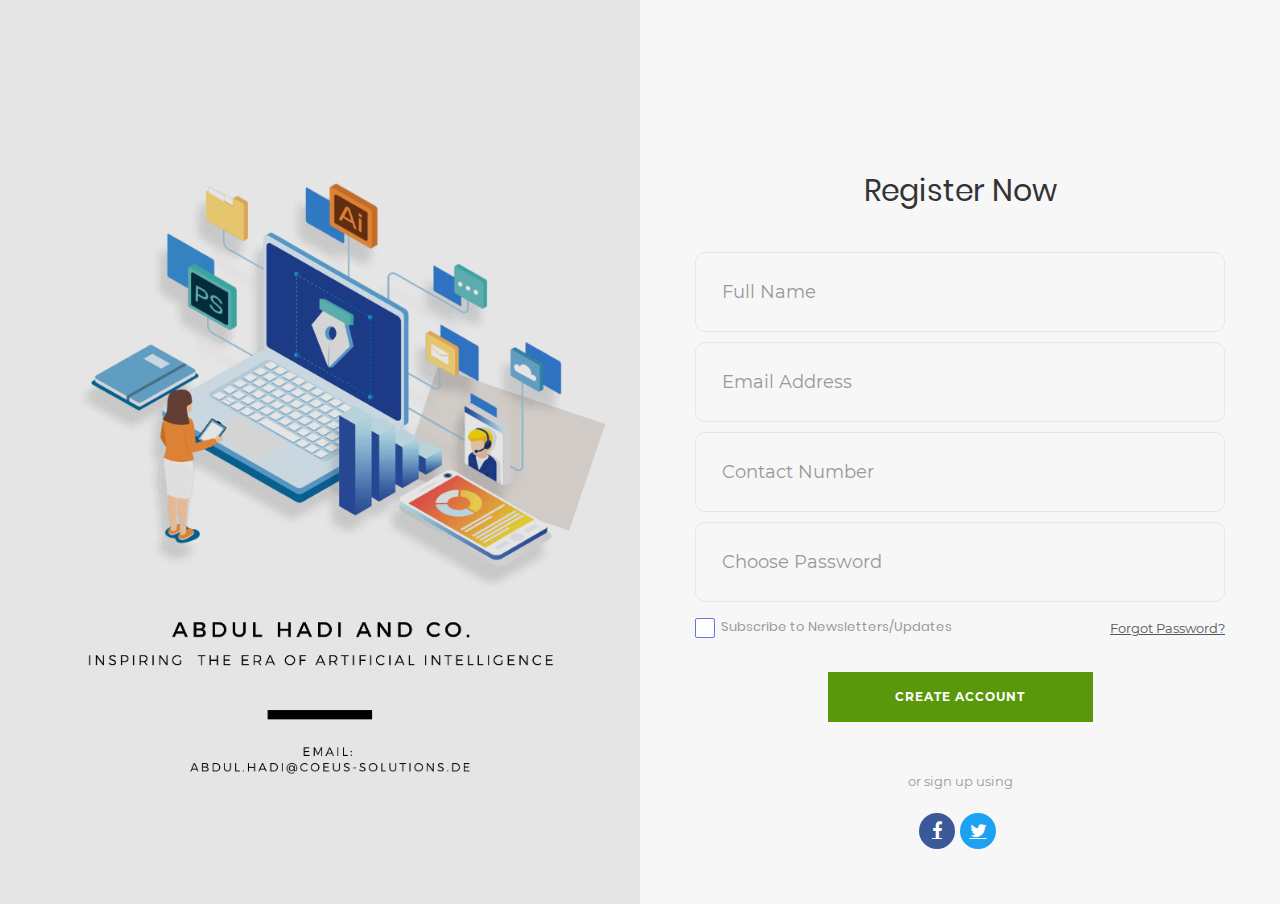
==== commit f307a1b6: "Updated" ====
--- a/signup.html
+++ b/signup.html
@@ -19,24 +19,24 @@
 						Register Now
 					</span>
                     <div class="wrap-input100 validate-input" data-validate = "Valid name is required: ex@abc.xyz">
-						<input class="input100" type="text" name="email">
+						<input class="input100" type="text" name="name"  placeholder = "Full Name">
 						<span class="focus-input100"></span>
-						<span class="label-input100">Name</span>
+						<!-- <span class="label-input100">Name</span> -->
                     </div>
 					<div class="wrap-input100 validate-input" data-validate = "Valid email is required: ex@abc.xyz">
-						<input class="input100" type="text" name="email">
+						<input class="input100" type="text" name="email"  placeholder = "Email Address">
 						<span class="focus-input100"></span>
-						<span class="label-input100">Email</span>
+						<!-- <span class="label-input100">Email</span> -->
 					</div>
                     <div class="wrap-input100 validate-input" data-validate = "Valid phone number required: 0321-4556789">
-						<input class="input100" type="text" name="email">
+						<input class="input100" type="text" name="phone"  placeholder = "Contact Number">
 						<span class="focus-input100"></span>
-						<span class="label-input100">Contact</span>
+						<!-- <span class="label-input100">Contact</span> -->
 					</div>
 					<div class="wrap-input100 validate-input" data-validate="Choose a Password">
-						<input class="input100" type="password" name="pass">
+						<input class="input100" type="password" name="pass"  placeholder = "Choose Password">
 						<span class="focus-input100"></span>
-						<span class="label-input100">Password</span>
+						<!-- <span class="label-input100">Password</span> -->
 					</div>
 					<div class="flex-sb-m w-full p-t-3 p-b-32">
 						<div class="contact100-form-checkbox">
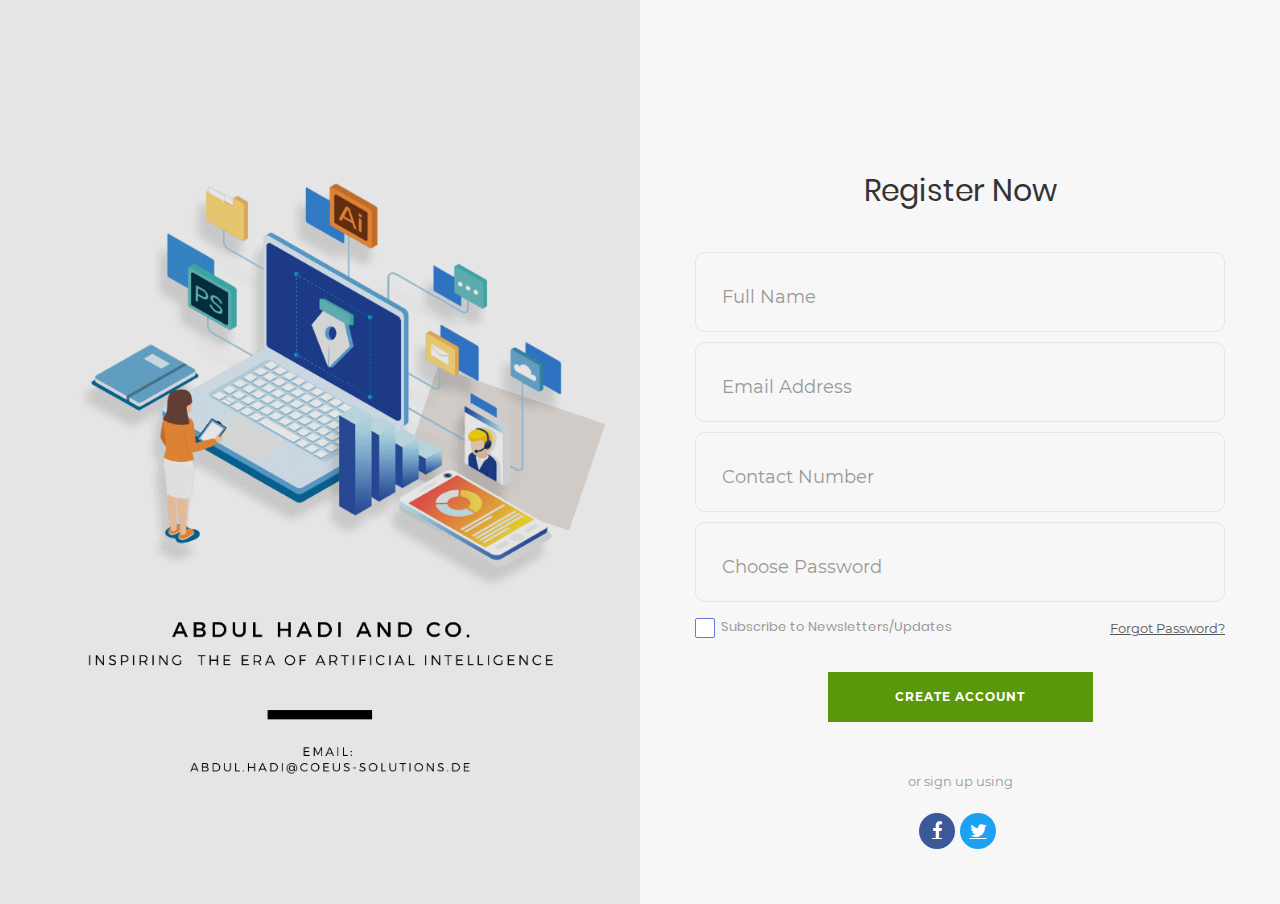
==== commit f99e875b: "Update signup.html" ====
--- a/signup.html
+++ b/signup.html
@@ -7,8 +7,8 @@
 	<link rel="icon" type="image/png" href="images/icons/favicon.png"/>
 	<link rel="stylesheet" type="text/css" href="vendor/bootstrap/css/bootstrap.min.css">
 	<link rel="stylesheet" type="text/css" href="fonts/font-awesome-4.7.0/css/font-awesome.min.css">
-	<link rel="stylesheet" type="text/css" href="css/util.css">
-    <link rel="stylesheet" type="text/css" href="css/main.css">
+	<link rel="stylesheet" type="text/css" href="util.css">
+    <link rel="stylesheet" type="text/css" href="main.css">
 </head>
 <body style="background-color: #666666;">
 	<div class="limiter">
@@ -79,4 +79,4 @@
 	<script src="vendor/bootstrap/js/bootstrap.min.js"></script>
 	<script src="js/main.js"></script>
 </body>
-</html>+</html>
--- a/util.css
+++ b/util.css
@@ -0,0 +1,2993 @@
+/*[ FONT SIZE ]
+///////////////////////////////////////////////////////////
+*/
+.fs-1 {font-size: 1px;}
+.fs-2 {font-size: 2px;}
+.fs-3 {font-size: 3px;}
+.fs-4 {font-size: 4px;}
+.fs-5 {font-size: 5px;}
+.fs-6 {font-size: 6px;}
+.fs-7 {font-size: 7px;}
+.fs-8 {font-size: 8px;}
+.fs-9 {font-size: 9px;}
+.fs-10 {font-size: 10px;}
+.fs-11 {font-size: 11px;}
+.fs-12 {font-size: 12px;}
+.fs-13 {font-size: 13px;}
+.fs-14 {font-size: 14px;}
+.fs-15 {font-size: 15px;}
+.fs-16 {font-size: 16px;}
+.fs-17 {font-size: 17px;}
+.fs-18 {font-size: 18px;}
+.fs-19 {font-size: 19px;}
+.fs-20 {font-size: 20px;}
+.fs-21 {font-size: 21px;}
+.fs-22 {font-size: 22px;}
+.fs-23 {font-size: 23px;}
+.fs-24 {font-size: 24px;}
+.fs-25 {font-size: 25px;}
+.fs-26 {font-size: 26px;}
+.fs-27 {font-size: 27px;}
+.fs-28 {font-size: 28px;}
+.fs-29 {font-size: 29px;}
+.fs-30 {font-size: 30px;}
+.fs-31 {font-size: 31px;}
+.fs-32 {font-size: 32px;}
+.fs-33 {font-size: 33px;}
+.fs-34 {font-size: 34px;}
+.fs-35 {font-size: 35px;}
+.fs-36 {font-size: 36px;}
+.fs-37 {font-size: 37px;}
+.fs-38 {font-size: 38px;}
+.fs-39 {font-size: 39px;}
+.fs-40 {font-size: 40px;}
+.fs-41 {font-size: 41px;}
+.fs-42 {font-size: 42px;}
+.fs-43 {font-size: 43px;}
+.fs-44 {font-size: 44px;}
+.fs-45 {font-size: 45px;}
+.fs-46 {font-size: 46px;}
+.fs-47 {font-size: 47px;}
+.fs-48 {font-size: 48px;}
+.fs-49 {font-size: 49px;}
+.fs-50 {font-size: 50px;}
+.fs-51 {font-size: 51px;}
+.fs-52 {font-size: 52px;}
+.fs-53 {font-size: 53px;}
+.fs-54 {font-size: 54px;}
+.fs-55 {font-size: 55px;}
+.fs-56 {font-size: 56px;}
+.fs-57 {font-size: 57px;}
+.fs-58 {font-size: 58px;}
+.fs-59 {font-size: 59px;}
+.fs-60 {font-size: 60px;}
+.fs-61 {font-size: 61px;}
+.fs-62 {font-size: 62px;}
+.fs-63 {font-size: 63px;}
+.fs-64 {font-size: 64px;}
+.fs-65 {font-size: 65px;}
+.fs-66 {font-size: 66px;}
+.fs-67 {font-size: 67px;}
+.fs-68 {font-size: 68px;}
+.fs-69 {font-size: 69px;}
+.fs-70 {font-size: 70px;}
+.fs-71 {font-size: 71px;}
+.fs-72 {font-size: 72px;}
+.fs-73 {font-size: 73px;}
+.fs-74 {font-size: 74px;}
+.fs-75 {font-size: 75px;}
+.fs-76 {font-size: 76px;}
+.fs-77 {font-size: 77px;}
+.fs-78 {font-size: 78px;}
+.fs-79 {font-size: 79px;}
+.fs-80 {font-size: 80px;}
+.fs-81 {font-size: 81px;}
+.fs-82 {font-size: 82px;}
+.fs-83 {font-size: 83px;}
+.fs-84 {font-size: 84px;}
+.fs-85 {font-size: 85px;}
+.fs-86 {font-size: 86px;}
+.fs-87 {font-size: 87px;}
+.fs-88 {font-size: 88px;}
+.fs-89 {font-size: 89px;}
+.fs-90 {font-size: 90px;}
+.fs-91 {font-size: 91px;}
+.fs-92 {font-size: 92px;}
+.fs-93 {font-size: 93px;}
+.fs-94 {font-size: 94px;}
+.fs-95 {font-size: 95px;}
+.fs-96 {font-size: 96px;}
+.fs-97 {font-size: 97px;}
+.fs-98 {font-size: 98px;}
+.fs-99 {font-size: 99px;}
+.fs-100 {font-size: 100px;}
+.fs-101 {font-size: 101px;}
+.fs-102 {font-size: 102px;}
+.fs-103 {font-size: 103px;}
+.fs-104 {font-size: 104px;}
+.fs-105 {font-size: 105px;}
+.fs-106 {font-size: 106px;}
+.fs-107 {font-size: 107px;}
+.fs-108 {font-size: 108px;}
+.fs-109 {font-size: 109px;}
+.fs-110 {font-size: 110px;}
+.fs-111 {font-size: 111px;}
+.fs-112 {font-size: 112px;}
+.fs-113 {font-size: 113px;}
+.fs-114 {font-size: 114px;}
+.fs-115 {font-size: 115px;}
+.fs-116 {font-size: 116px;}
+.fs-117 {font-size: 117px;}
+.fs-118 {font-size: 118px;}
+.fs-119 {font-size: 119px;}
+.fs-120 {font-size: 120px;}
+.fs-121 {font-size: 121px;}
+.fs-122 {font-size: 122px;}
+.fs-123 {font-size: 123px;}
+.fs-124 {font-size: 124px;}
+.fs-125 {font-size: 125px;}
+.fs-126 {font-size: 126px;}
+.fs-127 {font-size: 127px;}
+.fs-128 {font-size: 128px;}
+.fs-129 {font-size: 129px;}
+.fs-130 {font-size: 130px;}
+.fs-131 {font-size: 131px;}
+.fs-132 {font-size: 132px;}
+.fs-133 {font-size: 133px;}
+.fs-134 {font-size: 134px;}
+.fs-135 {font-size: 135px;}
+.fs-136 {font-size: 136px;}
+.fs-137 {font-size: 137px;}
+.fs-138 {font-size: 138px;}
+.fs-139 {font-size: 139px;}
+.fs-140 {font-size: 140px;}
+.fs-141 {font-size: 141px;}
+.fs-142 {font-size: 142px;}
+.fs-143 {font-size: 143px;}
+.fs-144 {font-size: 144px;}
+.fs-145 {font-size: 145px;}
+.fs-146 {font-size: 146px;}
+.fs-147 {font-size: 147px;}
+.fs-148 {font-size: 148px;}
+.fs-149 {font-size: 149px;}
+.fs-150 {font-size: 150px;}
+.fs-151 {font-size: 151px;}
+.fs-152 {font-size: 152px;}
+.fs-153 {font-size: 153px;}
+.fs-154 {font-size: 154px;}
+.fs-155 {font-size: 155px;}
+.fs-156 {font-size: 156px;}
+.fs-157 {font-size: 157px;}
+.fs-158 {font-size: 158px;}
+.fs-159 {font-size: 159px;}
+.fs-160 {font-size: 160px;}
+.fs-161 {font-size: 161px;}
+.fs-162 {font-size: 162px;}
+.fs-163 {font-size: 163px;}
+.fs-164 {font-size: 164px;}
+.fs-165 {font-size: 165px;}
+.fs-166 {font-size: 166px;}
+.fs-167 {font-size: 167px;}
+.fs-168 {font-size: 168px;}
+.fs-169 {font-size: 169px;}
+.fs-170 {font-size: 170px;}
+.fs-171 {font-size: 171px;}
+.fs-172 {font-size: 172px;}
+.fs-173 {font-size: 173px;}
+.fs-174 {font-size: 174px;}
+.fs-175 {font-size: 175px;}
+.fs-176 {font-size: 176px;}
+.fs-177 {font-size: 177px;}
+.fs-178 {font-size: 178px;}
+.fs-179 {font-size: 179px;}
+.fs-180 {font-size: 180px;}
+.fs-181 {font-size: 181px;}
+.fs-182 {font-size: 182px;}
+.fs-183 {font-size: 183px;}
+.fs-184 {font-size: 184px;}
+.fs-185 {font-size: 185px;}
+.fs-186 {font-size: 186px;}
+.fs-187 {font-size: 187px;}
+.fs-188 {font-size: 188px;}
+.fs-189 {font-size: 189px;}
+.fs-190 {font-size: 190px;}
+.fs-191 {font-size: 191px;}
+.fs-192 {font-size: 192px;}
+.fs-193 {font-size: 193px;}
+.fs-194 {font-size: 194px;}
+.fs-195 {font-size: 195px;}
+.fs-196 {font-size: 196px;}
+.fs-197 {font-size: 197px;}
+.fs-198 {font-size: 198px;}
+.fs-199 {font-size: 199px;}
+.fs-200 {font-size: 200px;}
+
+/*[ PADDING ]
+///////////////////////////////////////////////////////////
+*/
+.p-t-0 {padding-top: 0px;}
+.p-t-1 {padding-top: 1px;}
+.p-t-2 {padding-top: 2px;}
+.p-t-3 {padding-top: 3px;}
+.p-t-4 {padding-top: 4px;}
+.p-t-5 {padding-top: 5px;}
+.p-t-6 {padding-top: 6px;}
+.p-t-7 {padding-top: 7px;}
+.p-t-8 {padding-top: 8px;}
+.p-t-9 {padding-top: 9px;}
+.p-t-10 {padding-top: 10px;}
+.p-t-11 {padding-top: 11px;}
+.p-t-12 {padding-top: 12px;}
+.p-t-13 {padding-top: 13px;}
+.p-t-14 {padding-top: 14px;}
+.p-t-15 {padding-top: 15px;}
+.p-t-16 {padding-top: 16px;}
+.p-t-17 {padding-top: 17px;}
+.p-t-18 {padding-top: 18px;}
+.p-t-19 {padding-top: 19px;}
+.p-t-20 {padding-top: 20px;}
+.p-t-21 {padding-top: 21px;}
+.p-t-22 {padding-top: 22px;}
+.p-t-23 {padding-top: 23px;}
+.p-t-24 {padding-top: 24px;}
+.p-t-25 {padding-top: 25px;}
+.p-t-26 {padding-top: 26px;}
+.p-t-27 {padding-top: 27px;}
+.p-t-28 {padding-top: 28px;}
+.p-t-29 {padding-top: 29px;}
+.p-t-30 {padding-top: 30px;}
+.p-t-31 {padding-top: 31px;}
+.p-t-32 {padding-top: 32px;}
+.p-t-33 {padding-top: 33px;}
+.p-t-34 {padding-top: 34px;}
+.p-t-35 {padding-top: 35px;}
+.p-t-36 {padding-top: 36px;}
+.p-t-37 {padding-top: 37px;}
+.p-t-38 {padding-top: 38px;}
+.p-t-39 {padding-top: 39px;}
+.p-t-40 {padding-top: 40px;}
+.p-t-41 {padding-top: 41px;}
+.p-t-42 {padding-top: 42px;}
+.p-t-43 {padding-top: 43px;}
+.p-t-44 {padding-top: 44px;}
+.p-t-45 {padding-top: 45px;}
+.p-t-46 {padding-top: 46px;}
+.p-t-47 {padding-top: 47px;}
+.p-t-48 {padding-top: 48px;}
+.p-t-49 {padding-top: 49px;}
+.p-t-50 {padding-top: 50px;}
+.p-t-51 {padding-top: 51px;}
+.p-t-52 {padding-top: 52px;}
+.p-t-53 {padding-top: 53px;}
+.p-t-54 {padding-top: 54px;}
+.p-t-55 {padding-top: 55px;}
+.p-t-56 {padding-top: 56px;}
+.p-t-57 {padding-top: 57px;}
+.p-t-58 {padding-top: 58px;}
+.p-t-59 {padding-top: 59px;}
+.p-t-60 {padding-top: 60px;}
+.p-t-61 {padding-top: 61px;}
+.p-t-62 {padding-top: 62px;}
+.p-t-63 {padding-top: 63px;}
+.p-t-64 {padding-top: 64px;}
+.p-t-65 {padding-top: 65px;}
+.p-t-66 {padding-top: 66px;}
+.p-t-67 {padding-top: 67px;}
+.p-t-68 {padding-top: 68px;}
+.p-t-69 {padding-top: 69px;}
+.p-t-70 {padding-top: 70px;}
+.p-t-71 {padding-top: 71px;}
+.p-t-72 {padding-top: 72px;}
+.p-t-73 {padding-top: 73px;}
+.p-t-74 {padding-top: 74px;}
+.p-t-75 {padding-top: 75px;}
+.p-t-76 {padding-top: 76px;}
+.p-t-77 {padding-top: 77px;}
+.p-t-78 {padding-top: 78px;}
+.p-t-79 {padding-top: 79px;}
+.p-t-80 {padding-top: 80px;}
+.p-t-81 {padding-top: 81px;}
+.p-t-82 {padding-top: 82px;}
+.p-t-83 {padding-top: 83px;}
+.p-t-84 {padding-top: 84px;}
+.p-t-85 {padding-top: 85px;}
+.p-t-86 {padding-top: 86px;}
+.p-t-87 {padding-top: 87px;}
+.p-t-88 {padding-top: 88px;}
+.p-t-89 {padding-top: 89px;}
+.p-t-90 {padding-top: 90px;}
+.p-t-91 {padding-top: 91px;}
+.p-t-92 {padding-top: 92px;}
+.p-t-93 {padding-top: 93px;}
+.p-t-94 {padding-top: 94px;}
+.p-t-95 {padding-top: 95px;}
+.p-t-96 {padding-top: 96px;}
+.p-t-97 {padding-top: 97px;}
+.p-t-98 {padding-top: 98px;}
+.p-t-99 {padding-top: 99px;}
+.p-t-100 {padding-top: 100px;}
+.p-t-101 {padding-top: 101px;}
+.p-t-102 {padding-top: 102px;}
+.p-t-103 {padding-top: 103px;}
+.p-t-104 {padding-top: 104px;}
+.p-t-105 {padding-top: 105px;}
+.p-t-106 {padding-top: 106px;}
+.p-t-107 {padding-top: 107px;}
+.p-t-108 {padding-top: 108px;}
+.p-t-109 {padding-top: 109px;}
+.p-t-110 {padding-top: 110px;}
+.p-t-111 {padding-top: 111px;}
+.p-t-112 {padding-top: 112px;}
+.p-t-113 {padding-top: 113px;}
+.p-t-114 {padding-top: 114px;}
+.p-t-115 {padding-top: 115px;}
+.p-t-116 {padding-top: 116px;}
+.p-t-117 {padding-top: 117px;}
+.p-t-118 {padding-top: 118px;}
+.p-t-119 {padding-top: 119px;}
+.p-t-120 {padding-top: 120px;}
+.p-t-121 {padding-top: 121px;}
+.p-t-122 {padding-top: 122px;}
+.p-t-123 {padding-top: 123px;}
+.p-t-124 {padding-top: 124px;}
+.p-t-125 {padding-top: 125px;}
+.p-t-126 {padding-top: 126px;}
+.p-t-127 {padding-top: 127px;}
+.p-t-128 {padding-top: 128px;}
+.p-t-129 {padding-top: 129px;}
+.p-t-130 {padding-top: 130px;}
+.p-t-131 {padding-top: 131px;}
+.p-t-132 {padding-top: 132px;}
+.p-t-133 {padding-top: 133px;}
+.p-t-134 {padding-top: 134px;}
+.p-t-135 {padding-top: 135px;}
+.p-t-136 {padding-top: 136px;}
+.p-t-137 {padding-top: 137px;}
+.p-t-138 {padding-top: 138px;}
+.p-t-139 {padding-top: 139px;}
+.p-t-140 {padding-top: 140px;}
+.p-t-141 {padding-top: 141px;}
+.p-t-142 {padding-top: 142px;}
+.p-t-143 {padding-top: 143px;}
+.p-t-144 {padding-top: 144px;}
+.p-t-145 {padding-top: 145px;}
+.p-t-146 {padding-top: 146px;}
+.p-t-147 {padding-top: 147px;}
+.p-t-148 {padding-top: 148px;}
+.p-t-149 {padding-top: 149px;}
+.p-t-150 {padding-top: 150px;}
+.p-t-151 {padding-top: 151px;}
+.p-t-152 {padding-top: 152px;}
+.p-t-153 {padding-top: 153px;}
+.p-t-154 {padding-top: 154px;}
+.p-t-155 {padding-top: 155px;}
+.p-t-156 {padding-top: 156px;}
+.p-t-157 {padding-top: 157px;}
+.p-t-158 {padding-top: 158px;}
+.p-t-159 {padding-top: 159px;}
+.p-t-160 {padding-top: 160px;}
+.p-t-161 {padding-top: 161px;}
+.p-t-162 {padding-top: 162px;}
+.p-t-163 {padding-top: 163px;}
+.p-t-164 {padding-top: 164px;}
+.p-t-165 {padding-top: 165px;}
+.p-t-166 {padding-top: 166px;}
+.p-t-167 {padding-top: 167px;}
+.p-t-168 {padding-top: 168px;}
+.p-t-169 {padding-top: 169px;}
+.p-t-170 {padding-top: 170px;}
+.p-t-171 {padding-top: 171px;}
+.p-t-172 {padding-top: 172px;}
+.p-t-173 {padding-top: 173px;}
+.p-t-174 {padding-top: 174px;}
+.p-t-175 {padding-top: 175px;}
+.p-t-176 {padding-top: 176px;}
+.p-t-177 {padding-top: 177px;}
+.p-t-178 {padding-top: 178px;}
+.p-t-179 {padding-top: 179px;}
+.p-t-180 {padding-top: 180px;}
+.p-t-181 {padding-top: 181px;}
+.p-t-182 {padding-top: 182px;}
+.p-t-183 {padding-top: 183px;}
+.p-t-184 {padding-top: 184px;}
+.p-t-185 {padding-top: 185px;}
+.p-t-186 {padding-top: 186px;}
+.p-t-187 {padding-top: 187px;}
+.p-t-188 {padding-top: 188px;}
+.p-t-189 {padding-top: 189px;}
+.p-t-190 {padding-top: 190px;}
+.p-t-191 {padding-top: 191px;}
+.p-t-192 {padding-top: 192px;}
+.p-t-193 {padding-top: 193px;}
+.p-t-194 {padding-top: 194px;}
+.p-t-195 {padding-top: 195px;}
+.p-t-196 {padding-top: 196px;}
+.p-t-197 {padding-top: 197px;}
+.p-t-198 {padding-top: 198px;}
+.p-t-199 {padding-top: 199px;}
+.p-t-200 {padding-top: 200px;}
+.p-t-201 {padding-top: 201px;}
+.p-t-202 {padding-top: 202px;}
+.p-t-203 {padding-top: 203px;}
+.p-t-204 {padding-top: 204px;}
+.p-t-205 {padding-top: 205px;}
+.p-t-206 {padding-top: 206px;}
+.p-t-207 {padding-top: 207px;}
+.p-t-208 {padding-top: 208px;}
+.p-t-209 {padding-top: 209px;}
+.p-t-210 {padding-top: 210px;}
+.p-t-211 {padding-top: 211px;}
+.p-t-212 {padding-top: 212px;}
+.p-t-213 {padding-top: 213px;}
+.p-t-214 {padding-top: 214px;}
+.p-t-215 {padding-top: 215px;}
+.p-t-216 {padding-top: 216px;}
+.p-t-217 {padding-top: 217px;}
+.p-t-218 {padding-top: 218px;}
+.p-t-219 {padding-top: 219px;}
+.p-t-220 {padding-top: 220px;}
+.p-t-221 {padding-top: 221px;}
+.p-t-222 {padding-top: 222px;}
+.p-t-223 {padding-top: 223px;}
+.p-t-224 {padding-top: 224px;}
+.p-t-225 {padding-top: 225px;}
+.p-t-226 {padding-top: 226px;}
+.p-t-227 {padding-top: 227px;}
+.p-t-228 {padding-top: 228px;}
+.p-t-229 {padding-top: 229px;}
+.p-t-230 {padding-top: 230px;}
+.p-t-231 {padding-top: 231px;}
+.p-t-232 {padding-top: 232px;}
+.p-t-233 {padding-top: 233px;}
+.p-t-234 {padding-top: 234px;}
+.p-t-235 {padding-top: 235px;}
+.p-t-236 {padding-top: 236px;}
+.p-t-237 {padding-top: 237px;}
+.p-t-238 {padding-top: 238px;}
+.p-t-239 {padding-top: 239px;}
+.p-t-240 {padding-top: 240px;}
+.p-t-241 {padding-top: 241px;}
+.p-t-242 {padding-top: 242px;}
+.p-t-243 {padding-top: 243px;}
+.p-t-244 {padding-top: 244px;}
+.p-t-245 {padding-top: 245px;}
+.p-t-246 {padding-top: 246px;}
+.p-t-247 {padding-top: 247px;}
+.p-t-248 {padding-top: 248px;}
+.p-t-249 {padding-top: 249px;}
+.p-t-250 {padding-top: 250px;}
+.p-b-0 {padding-bottom: 0px;}
+.p-b-1 {padding-bottom: 1px;}
+.p-b-2 {padding-bottom: 2px;}
+.p-b-3 {padding-bottom: 3px;}
+.p-b-4 {padding-bottom: 4px;}
+.p-b-5 {padding-bottom: 5px;}
+.p-b-6 {padding-bottom: 6px;}
+.p-b-7 {padding-bottom: 7px;}
+.p-b-8 {padding-bottom: 8px;}
+.p-b-9 {padding-bottom: 9px;}
+.p-b-10 {padding-bottom: 10px;}
+.p-b-11 {padding-bottom: 11px;}
+.p-b-12 {padding-bottom: 12px;}
+.p-b-13 {padding-bottom: 13px;}
+.p-b-14 {padding-bottom: 14px;}
+.p-b-15 {padding-bottom: 15px;}
+.p-b-16 {padding-bottom: 16px;}
+.p-b-17 {padding-bottom: 17px;}
+.p-b-18 {padding-bottom: 18px;}
+.p-b-19 {padding-bottom: 19px;}
+.p-b-20 {padding-bottom: 20px;}
+.p-b-21 {padding-bottom: 21px;}
+.p-b-22 {padding-bottom: 22px;}
+.p-b-23 {padding-bottom: 23px;}
+.p-b-24 {padding-bottom: 24px;}
+.p-b-25 {padding-bottom: 25px;}
+.p-b-26 {padding-bottom: 26px;}
+.p-b-27 {padding-bottom: 27px;}
+.p-b-28 {padding-bottom: 28px;}
+.p-b-29 {padding-bottom: 29px;}
+.p-b-30 {padding-bottom: 30px;}
+.p-b-31 {padding-bottom: 31px;}
+.p-b-32 {padding-bottom: 32px;}
+.p-b-33 {padding-bottom: 33px;}
+.p-b-34 {padding-bottom: 34px;}
+.p-b-35 {padding-bottom: 35px;}
+.p-b-36 {padding-bottom: 36px;}
+.p-b-37 {padding-bottom: 37px;}
+.p-b-38 {padding-bottom: 38px;}
+.p-b-39 {padding-bottom: 39px;}
+.p-b-40 {padding-bottom: 40px;}
+.p-b-41 {padding-bottom: 41px;}
+.p-b-42 {padding-bottom: 42px;}
+.p-b-43 {padding-bottom: 43px;}
+.p-b-44 {padding-bottom: 44px;}
+.p-b-45 {padding-bottom: 45px;}
+.p-b-46 {padding-bottom: 46px;}
+.p-b-47 {padding-bottom: 47px;}
+.p-b-48 {padding-bottom: 48px;}
+.p-b-49 {padding-bottom: 49px;}
+.p-b-50 {padding-bottom: 50px;}
+.p-b-51 {padding-bottom: 51px;}
+.p-b-52 {padding-bottom: 52px;}
+.p-b-53 {padding-bottom: 53px;}
+.p-b-54 {padding-bottom: 54px;}
+.p-b-55 {padding-bottom: 55px;}
+.p-b-56 {padding-bottom: 56px;}
+.p-b-57 {padding-bottom: 57px;}
+.p-b-58 {padding-bottom: 58px;}
+.p-b-59 {padding-bottom: 59px;}
+.p-b-60 {padding-bottom: 60px;}
+.p-b-61 {padding-bottom: 61px;}
+.p-b-62 {padding-bottom: 62px;}
+.p-b-63 {padding-bottom: 63px;}
+.p-b-64 {padding-bottom: 64px;}
+.p-b-65 {padding-bottom: 65px;}
+.p-b-66 {padding-bottom: 66px;}
+.p-b-67 {padding-bottom: 67px;}
+.p-b-68 {padding-bottom: 68px;}
+.p-b-69 {padding-bottom: 69px;}
+.p-b-70 {padding-bottom: 70px;}
+.p-b-71 {padding-bottom: 71px;}
+.p-b-72 {padding-bottom: 72px;}
+.p-b-73 {padding-bottom: 73px;}
+.p-b-74 {padding-bottom: 74px;}
+.p-b-75 {padding-bottom: 75px;}
+.p-b-76 {padding-bottom: 76px;}
+.p-b-77 {padding-bottom: 77px;}
+.p-b-78 {padding-bottom: 78px;}
+.p-b-79 {padding-bottom: 79px;}
+.p-b-80 {padding-bottom: 80px;}
+.p-b-81 {padding-bottom: 81px;}
+.p-b-82 {padding-bottom: 82px;}
+.p-b-83 {padding-bottom: 83px;}
+.p-b-84 {padding-bottom: 84px;}
+.p-b-85 {padding-bottom: 85px;}
+.p-b-86 {padding-bottom: 86px;}
+.p-b-87 {padding-bottom: 87px;}
+.p-b-88 {padding-bottom: 88px;}
+.p-b-89 {padding-bottom: 89px;}
+.p-b-90 {padding-bottom: 90px;}
+.p-b-91 {padding-bottom: 91px;}
+.p-b-92 {padding-bottom: 92px;}
+.p-b-93 {padding-bottom: 93px;}
+.p-b-94 {padding-bottom: 94px;}
+.p-b-95 {padding-bottom: 95px;}
+.p-b-96 {padding-bottom: 96px;}
+.p-b-97 {padding-bottom: 97px;}
+.p-b-98 {padding-bottom: 98px;}
+.p-b-99 {padding-bottom: 99px;}
+.p-b-100 {padding-bottom: 100px;}
+.p-b-101 {padding-bottom: 101px;}
+.p-b-102 {padding-bottom: 102px;}
+.p-b-103 {padding-bottom: 103px;}
+.p-b-104 {padding-bottom: 104px;}
+.p-b-105 {padding-bottom: 105px;}
+.p-b-106 {padding-bottom: 106px;}
+.p-b-107 {padding-bottom: 107px;}
+.p-b-108 {padding-bottom: 108px;}
+.p-b-109 {padding-bottom: 109px;}
+.p-b-110 {padding-bottom: 110px;}
+.p-b-111 {padding-bottom: 111px;}
+.p-b-112 {padding-bottom: 112px;}
+.p-b-113 {padding-bottom: 113px;}
+.p-b-114 {padding-bottom: 114px;}
+.p-b-115 {padding-bottom: 115px;}
+.p-b-116 {padding-bottom: 116px;}
+.p-b-117 {padding-bottom: 117px;}
+.p-b-118 {padding-bottom: 118px;}
+.p-b-119 {padding-bottom: 119px;}
+.p-b-120 {padding-bottom: 120px;}
+.p-b-121 {padding-bottom: 121px;}
+.p-b-122 {padding-bottom: 122px;}
+.p-b-123 {padding-bottom: 123px;}
+.p-b-124 {padding-bottom: 124px;}
+.p-b-125 {padding-bottom: 125px;}
+.p-b-126 {padding-bottom: 126px;}
+.p-b-127 {padding-bottom: 127px;}
+.p-b-128 {padding-bottom: 128px;}
+.p-b-129 {padding-bottom: 129px;}
+.p-b-130 {padding-bottom: 130px;}
+.p-b-131 {padding-bottom: 131px;}
+.p-b-132 {padding-bottom: 132px;}
+.p-b-133 {padding-bottom: 133px;}
+.p-b-134 {padding-bottom: 134px;}
+.p-b-135 {padding-bottom: 135px;}
+.p-b-136 {padding-bottom: 136px;}
+.p-b-137 {padding-bottom: 137px;}
+.p-b-138 {padding-bottom: 138px;}
+.p-b-139 {padding-bottom: 139px;}
+.p-b-140 {padding-bottom: 140px;}
+.p-b-141 {padding-bottom: 141px;}
+.p-b-142 {padding-bottom: 142px;}
+.p-b-143 {padding-bottom: 143px;}
+.p-b-144 {padding-bottom: 144px;}
+.p-b-145 {padding-bottom: 145px;}
+.p-b-146 {padding-bottom: 146px;}
+.p-b-147 {padding-bottom: 147px;}
+.p-b-148 {padding-bottom: 148px;}
+.p-b-149 {padding-bottom: 149px;}
+.p-b-150 {padding-bottom: 150px;}
+.p-b-151 {padding-bottom: 151px;}
+.p-b-152 {padding-bottom: 152px;}
+.p-b-153 {padding-bottom: 153px;}
+.p-b-154 {padding-bottom: 154px;}
+.p-b-155 {padding-bottom: 155px;}
+.p-b-156 {padding-bottom: 156px;}
+.p-b-157 {padding-bottom: 157px;}
+.p-b-158 {padding-bottom: 158px;}
+.p-b-159 {padding-bottom: 159px;}
+.p-b-160 {padding-bottom: 160px;}
+.p-b-161 {padding-bottom: 161px;}
+.p-b-162 {padding-bottom: 162px;}
+.p-b-163 {padding-bottom: 163px;}
+.p-b-164 {padding-bottom: 164px;}
+.p-b-165 {padding-bottom: 165px;}
+.p-b-166 {padding-bottom: 166px;}
+.p-b-167 {padding-bottom: 167px;}
+.p-b-168 {padding-bottom: 168px;}
+.p-b-169 {padding-bottom: 169px;}
+.p-b-170 {padding-bottom: 170px;}
+.p-b-171 {padding-bottom: 171px;}
+.p-b-172 {padding-bottom: 172px;}
+.p-b-173 {padding-bottom: 173px;}
+.p-b-174 {padding-bottom: 174px;}
+.p-b-175 {padding-bottom: 175px;}
+.p-b-176 {padding-bottom: 176px;}
+.p-b-177 {padding-bottom: 177px;}
+.p-b-178 {padding-bottom: 178px;}
+.p-b-179 {padding-bottom: 179px;}
+.p-b-180 {padding-bottom: 180px;}
+.p-b-181 {padding-bottom: 181px;}
+.p-b-182 {padding-bottom: 182px;}
+.p-b-183 {padding-bottom: 183px;}
+.p-b-184 {padding-bottom: 184px;}
+.p-b-185 {padding-bottom: 185px;}
+.p-b-186 {padding-bottom: 186px;}
+.p-b-187 {padding-bottom: 187px;}
+.p-b-188 {padding-bottom: 188px;}
+.p-b-189 {padding-bottom: 189px;}
+.p-b-190 {padding-bottom: 190px;}
+.p-b-191 {padding-bottom: 191px;}
+.p-b-192 {padding-bottom: 192px;}
+.p-b-193 {padding-bottom: 193px;}
+.p-b-194 {padding-bottom: 194px;}
+.p-b-195 {padding-bottom: 195px;}
+.p-b-196 {padding-bottom: 196px;}
+.p-b-197 {padding-bottom: 197px;}
+.p-b-198 {padding-bottom: 198px;}
+.p-b-199 {padding-bottom: 199px;}
+.p-b-200 {padding-bottom: 200px;}
+.p-b-201 {padding-bottom: 201px;}
+.p-b-202 {padding-bottom: 202px;}
+.p-b-203 {padding-bottom: 203px;}
+.p-b-204 {padding-bottom: 204px;}
+.p-b-205 {padding-bottom: 205px;}
+.p-b-206 {padding-bottom: 206px;}
+.p-b-207 {padding-bottom: 207px;}
+.p-b-208 {padding-bottom: 208px;}
+.p-b-209 {padding-bottom: 209px;}
+.p-b-210 {padding-bottom: 210px;}
+.p-b-211 {padding-bottom: 211px;}
+.p-b-212 {padding-bottom: 212px;}
+.p-b-213 {padding-bottom: 213px;}
+.p-b-214 {padding-bottom: 214px;}
+.p-b-215 {padding-bottom: 215px;}
+.p-b-216 {padding-bottom: 216px;}
+.p-b-217 {padding-bottom: 217px;}
+.p-b-218 {padding-bottom: 218px;}
+.p-b-219 {padding-bottom: 219px;}
+.p-b-220 {padding-bottom: 220px;}
+.p-b-221 {padding-bottom: 221px;}
+.p-b-222 {padding-bottom: 222px;}
+.p-b-223 {padding-bottom: 223px;}
+.p-b-224 {padding-bottom: 224px;}
+.p-b-225 {padding-bottom: 225px;}
+.p-b-226 {padding-bottom: 226px;}
+.p-b-227 {padding-bottom: 227px;}
+.p-b-228 {padding-bottom: 228px;}
+.p-b-229 {padding-bottom: 229px;}
+.p-b-230 {padding-bottom: 230px;}
+.p-b-231 {padding-bottom: 231px;}
+.p-b-232 {padding-bottom: 232px;}
+.p-b-233 {padding-bottom: 233px;}
+.p-b-234 {padding-bottom: 234px;}
+.p-b-235 {padding-bottom: 235px;}
+.p-b-236 {padding-bottom: 236px;}
+.p-b-237 {padding-bottom: 237px;}
+.p-b-238 {padding-bottom: 238px;}
+.p-b-239 {padding-bottom: 239px;}
+.p-b-240 {padding-bottom: 240px;}
+.p-b-241 {padding-bottom: 241px;}
+.p-b-242 {padding-bottom: 242px;}
+.p-b-243 {padding-bottom: 243px;}
+.p-b-244 {padding-bottom: 244px;}
+.p-b-245 {padding-bottom: 245px;}
+.p-b-246 {padding-bottom: 246px;}
+.p-b-247 {padding-bottom: 247px;}
+.p-b-248 {padding-bottom: 248px;}
+.p-b-249 {padding-bottom: 249px;}
+.p-b-250 {padding-bottom: 250px;}
+.p-l-0 {padding-left: 0px;}
+.p-l-1 {padding-left: 1px;}
+.p-l-2 {padding-left: 2px;}
+.p-l-3 {padding-left: 3px;}
+.p-l-4 {padding-left: 4px;}
+.p-l-5 {padding-left: 5px;}
+.p-l-6 {padding-left: 6px;}
+.p-l-7 {padding-left: 7px;}
+.p-l-8 {padding-left: 8px;}
+.p-l-9 {padding-left: 9px;}
+.p-l-10 {padding-left: 10px;}
+.p-l-11 {padding-left: 11px;}
+.p-l-12 {padding-left: 12px;}
+.p-l-13 {padding-left: 13px;}
+.p-l-14 {padding-left: 14px;}
+.p-l-15 {padding-left: 15px;}
+.p-l-16 {padding-left: 16px;}
+.p-l-17 {padding-left: 17px;}
+.p-l-18 {padding-left: 18px;}
+.p-l-19 {padding-left: 19px;}
+.p-l-20 {padding-left: 20px;}
+.p-l-21 {padding-left: 21px;}
+.p-l-22 {padding-left: 22px;}
+.p-l-23 {padding-left: 23px;}
+.p-l-24 {padding-left: 24px;}
+.p-l-25 {padding-left: 25px;}
+.p-l-26 {padding-left: 26px;}
+.p-l-27 {padding-left: 27px;}
+.p-l-28 {padding-left: 28px;}
+.p-l-29 {padding-left: 29px;}
+.p-l-30 {padding-left: 30px;}
+.p-l-31 {padding-left: 31px;}
+.p-l-32 {padding-left: 32px;}
+.p-l-33 {padding-left: 33px;}
+.p-l-34 {padding-left: 34px;}
+.p-l-35 {padding-left: 35px;}
+.p-l-36 {padding-left: 36px;}
+.p-l-37 {padding-left: 37px;}
+.p-l-38 {padding-left: 38px;}
+.p-l-39 {padding-left: 39px;}
+.p-l-40 {padding-left: 40px;}
+.p-l-41 {padding-left: 41px;}
+.p-l-42 {padding-left: 42px;}
+.p-l-43 {padding-left: 43px;}
+.p-l-44 {padding-left: 44px;}
+.p-l-45 {padding-left: 45px;}
+.p-l-46 {padding-left: 46px;}
+.p-l-47 {padding-left: 47px;}
+.p-l-48 {padding-left: 48px;}
+.p-l-49 {padding-left: 49px;}
+.p-l-50 {padding-left: 50px;}
+.p-l-51 {padding-left: 51px;}
+.p-l-52 {padding-left: 52px;}
+.p-l-53 {padding-left: 53px;}
+.p-l-54 {padding-left: 54px;}
+.p-l-55 {padding-left: 55px;}
+.p-l-56 {padding-left: 56px;}
+.p-l-57 {padding-left: 57px;}
+.p-l-58 {padding-left: 58px;}
+.p-l-59 {padding-left: 59px;}
+.p-l-60 {padding-left: 60px;}
+.p-l-61 {padding-left: 61px;}
+.p-l-62 {padding-left: 62px;}
+.p-l-63 {padding-left: 63px;}
+.p-l-64 {padding-left: 64px;}
+.p-l-65 {padding-left: 65px;}
+.p-l-66 {padding-left: 66px;}
+.p-l-67 {padding-left: 67px;}
+.p-l-68 {padding-left: 68px;}
+.p-l-69 {padding-left: 69px;}
+.p-l-70 {padding-left: 70px;}
+.p-l-71 {padding-left: 71px;}
+.p-l-72 {padding-left: 72px;}
+.p-l-73 {padding-left: 73px;}
+.p-l-74 {padding-left: 74px;}
+.p-l-75 {padding-left: 75px;}
+.p-l-76 {padding-left: 76px;}
+.p-l-77 {padding-left: 77px;}
+.p-l-78 {padding-left: 78px;}
+.p-l-79 {padding-left: 79px;}
+.p-l-80 {padding-left: 80px;}
+.p-l-81 {padding-left: 81px;}
+.p-l-82 {padding-left: 82px;}
+.p-l-83 {padding-left: 83px;}
+.p-l-84 {padding-left: 84px;}
+.p-l-85 {padding-left: 85px;}
+.p-l-86 {padding-left: 86px;}
+.p-l-87 {padding-left: 87px;}
+.p-l-88 {padding-left: 88px;}
+.p-l-89 {padding-left: 89px;}
+.p-l-90 {padding-left: 90px;}
+.p-l-91 {padding-left: 91px;}
+.p-l-92 {padding-left: 92px;}
+.p-l-93 {padding-left: 93px;}
+.p-l-94 {padding-left: 94px;}
+.p-l-95 {padding-left: 95px;}
+.p-l-96 {padding-left: 96px;}
+.p-l-97 {padding-left: 97px;}
+.p-l-98 {padding-left: 98px;}
+.p-l-99 {padding-left: 99px;}
+.p-l-100 {padding-left: 100px;}
+.p-l-101 {padding-left: 101px;}
+.p-l-102 {padding-left: 102px;}
+.p-l-103 {padding-left: 103px;}
+.p-l-104 {padding-left: 104px;}
+.p-l-105 {padding-left: 105px;}
+.p-l-106 {padding-left: 106px;}
+.p-l-107 {padding-left: 107px;}
+.p-l-108 {padding-left: 108px;}
+.p-l-109 {padding-left: 109px;}
+.p-l-110 {padding-left: 110px;}
+.p-l-111 {padding-left: 111px;}
+.p-l-112 {padding-left: 112px;}
+.p-l-113 {padding-left: 113px;}
+.p-l-114 {padding-left: 114px;}
+.p-l-115 {padding-left: 115px;}
+.p-l-116 {padding-left: 116px;}
+.p-l-117 {padding-left: 117px;}
+.p-l-118 {padding-left: 118px;}
+.p-l-119 {padding-left: 119px;}
+.p-l-120 {padding-left: 120px;}
+.p-l-121 {padding-left: 121px;}
+.p-l-122 {padding-left: 122px;}
+.p-l-123 {padding-left: 123px;}
+.p-l-124 {padding-left: 124px;}
+.p-l-125 {padding-left: 125px;}
+.p-l-126 {padding-left: 126px;}
+.p-l-127 {padding-left: 127px;}
+.p-l-128 {padding-left: 128px;}
+.p-l-129 {padding-left: 129px;}
+.p-l-130 {padding-left: 130px;}
+.p-l-131 {padding-left: 131px;}
+.p-l-132 {padding-left: 132px;}
+.p-l-133 {padding-left: 133px;}
+.p-l-134 {padding-left: 134px;}
+.p-l-135 {padding-left: 135px;}
+.p-l-136 {padding-left: 136px;}
+.p-l-137 {padding-left: 137px;}
+.p-l-138 {padding-left: 138px;}
+.p-l-139 {padding-left: 139px;}
+.p-l-140 {padding-left: 140px;}
+.p-l-141 {padding-left: 141px;}
+.p-l-142 {padding-left: 142px;}
+.p-l-143 {padding-left: 143px;}
+.p-l-144 {padding-left: 144px;}
+.p-l-145 {padding-left: 145px;}
+.p-l-146 {padding-left: 146px;}
+.p-l-147 {padding-left: 147px;}
+.p-l-148 {padding-left: 148px;}
+.p-l-149 {padding-left: 149px;}
+.p-l-150 {padding-left: 150px;}
+.p-l-151 {padding-left: 151px;}
+.p-l-152 {padding-left: 152px;}
+.p-l-153 {padding-left: 153px;}
+.p-l-154 {padding-left: 154px;}
+.p-l-155 {padding-left: 155px;}
+.p-l-156 {padding-left: 156px;}
+.p-l-157 {padding-left: 157px;}
+.p-l-158 {padding-left: 158px;}
+.p-l-159 {padding-left: 159px;}
+.p-l-160 {padding-left: 160px;}
+.p-l-161 {padding-left: 161px;}
+.p-l-162 {padding-left: 162px;}
+.p-l-163 {padding-left: 163px;}
+.p-l-164 {padding-left: 164px;}
+.p-l-165 {padding-left: 165px;}
+.p-l-166 {padding-left: 166px;}
+.p-l-167 {padding-left: 167px;}
+.p-l-168 {padding-left: 168px;}
+.p-l-169 {padding-left: 169px;}
+.p-l-170 {padding-left: 170px;}
+.p-l-171 {padding-left: 171px;}
+.p-l-172 {padding-left: 172px;}
+.p-l-173 {padding-left: 173px;}
+.p-l-174 {padding-left: 174px;}
+.p-l-175 {padding-left: 175px;}
+.p-l-176 {padding-left: 176px;}
+.p-l-177 {padding-left: 177px;}
+.p-l-178 {padding-left: 178px;}
+.p-l-179 {padding-left: 179px;}
+.p-l-180 {padding-left: 180px;}
+.p-l-181 {padding-left: 181px;}
+.p-l-182 {padding-left: 182px;}
+.p-l-183 {padding-left: 183px;}
+.p-l-184 {padding-left: 184px;}
+.p-l-185 {padding-left: 185px;}
+.p-l-186 {padding-left: 186px;}
+.p-l-187 {padding-left: 187px;}
+.p-l-188 {padding-left: 188px;}
+.p-l-189 {padding-left: 189px;}
+.p-l-190 {padding-left: 190px;}
+.p-l-191 {padding-left: 191px;}
+.p-l-192 {padding-left: 192px;}
+.p-l-193 {padding-left: 193px;}
+.p-l-194 {padding-left: 194px;}
+.p-l-195 {padding-left: 195px;}
+.p-l-196 {padding-left: 196px;}
+.p-l-197 {padding-left: 197px;}
+.p-l-198 {padding-left: 198px;}
+.p-l-199 {padding-left: 199px;}
+.p-l-200 {padding-left: 200px;}
+.p-l-201 {padding-left: 201px;}
+.p-l-202 {padding-left: 202px;}
+.p-l-203 {padding-left: 203px;}
+.p-l-204 {padding-left: 204px;}
+.p-l-205 {padding-left: 205px;}
+.p-l-206 {padding-left: 206px;}
+.p-l-207 {padding-left: 207px;}
+.p-l-208 {padding-left: 208px;}
+.p-l-209 {padding-left: 209px;}
+.p-l-210 {padding-left: 210px;}
+.p-l-211 {padding-left: 211px;}
+.p-l-212 {padding-left: 212px;}
+.p-l-213 {padding-left: 213px;}
+.p-l-214 {padding-left: 214px;}
+.p-l-215 {padding-left: 215px;}
+.p-l-216 {padding-left: 216px;}
+.p-l-217 {padding-left: 217px;}
+.p-l-218 {padding-left: 218px;}
+.p-l-219 {padding-left: 219px;}
+.p-l-220 {padding-left: 220px;}
+.p-l-221 {padding-left: 221px;}
+.p-l-222 {padding-left: 222px;}
+.p-l-223 {padding-left: 223px;}
+.p-l-224 {padding-left: 224px;}
+.p-l-225 {padding-left: 225px;}
+.p-l-226 {padding-left: 226px;}
+.p-l-227 {padding-left: 227px;}
+.p-l-228 {padding-left: 228px;}
+.p-l-229 {padding-left: 229px;}
+.p-l-230 {padding-left: 230px;}
+.p-l-231 {padding-left: 231px;}
+.p-l-232 {padding-left: 232px;}
+.p-l-233 {padding-left: 233px;}
+.p-l-234 {padding-left: 234px;}
+.p-l-235 {padding-left: 235px;}
+.p-l-236 {padding-left: 236px;}
+.p-l-237 {padding-left: 237px;}
+.p-l-238 {padding-left: 238px;}
+.p-l-239 {padding-left: 239px;}
+.p-l-240 {padding-left: 240px;}
+.p-l-241 {padding-left: 241px;}
+.p-l-242 {padding-left: 242px;}
+.p-l-243 {padding-left: 243px;}
+.p-l-244 {padding-left: 244px;}
+.p-l-245 {padding-left: 245px;}
+.p-l-246 {padding-left: 246px;}
+.p-l-247 {padding-left: 247px;}
+.p-l-248 {padding-left: 248px;}
+.p-l-249 {padding-left: 249px;}
+.p-l-250 {padding-left: 250px;}
+.p-r-0 {padding-right: 0px;}
+.p-r-1 {padding-right: 1px;}
+.p-r-2 {padding-right: 2px;}
+.p-r-3 {padding-right: 3px;}
+.p-r-4 {padding-right: 4px;}
+.p-r-5 {padding-right: 5px;}
+.p-r-6 {padding-right: 6px;}
+.p-r-7 {padding-right: 7px;}
+.p-r-8 {padding-right: 8px;}
+.p-r-9 {padding-right: 9px;}
+.p-r-10 {padding-right: 10px;}
+.p-r-11 {padding-right: 11px;}
+.p-r-12 {padding-right: 12px;}
+.p-r-13 {padding-right: 13px;}
+.p-r-14 {padding-right: 14px;}
+.p-r-15 {padding-right: 15px;}
+.p-r-16 {padding-right: 16px;}
+.p-r-17 {padding-right: 17px;}
+.p-r-18 {padding-right: 18px;}
+.p-r-19 {padding-right: 19px;}
+.p-r-20 {padding-right: 20px;}
+.p-r-21 {padding-right: 21px;}
+.p-r-22 {padding-right: 22px;}
+.p-r-23 {padding-right: 23px;}
+.p-r-24 {padding-right: 24px;}
+.p-r-25 {padding-right: 25px;}
+.p-r-26 {padding-right: 26px;}
+.p-r-27 {padding-right: 27px;}
+.p-r-28 {padding-right: 28px;}
+.p-r-29 {padding-right: 29px;}
+.p-r-30 {padding-right: 30px;}
+.p-r-31 {padding-right: 31px;}
+.p-r-32 {padding-right: 32px;}
+.p-r-33 {padding-right: 33px;}
+.p-r-34 {padding-right: 34px;}
+.p-r-35 {padding-right: 35px;}
+.p-r-36 {padding-right: 36px;}
+.p-r-37 {padding-right: 37px;}
+.p-r-38 {padding-right: 38px;}
+.p-r-39 {padding-right: 39px;}
+.p-r-40 {padding-right: 40px;}
+.p-r-41 {padding-right: 41px;}
+.p-r-42 {padding-right: 42px;}
+.p-r-43 {padding-right: 43px;}
+.p-r-44 {padding-right: 44px;}
+.p-r-45 {padding-right: 45px;}
+.p-r-46 {padding-right: 46px;}
+.p-r-47 {padding-right: 47px;}
+.p-r-48 {padding-right: 48px;}
+.p-r-49 {padding-right: 49px;}
+.p-r-50 {padding-right: 50px;}
+.p-r-51 {padding-right: 51px;}
+.p-r-52 {padding-right: 52px;}
+.p-r-53 {padding-right: 53px;}
+.p-r-54 {padding-right: 54px;}
+.p-r-55 {padding-right: 55px;}
+.p-r-56 {padding-right: 56px;}
+.p-r-57 {padding-right: 57px;}
+.p-r-58 {padding-right: 58px;}
+.p-r-59 {padding-right: 59px;}
+.p-r-60 {padding-right: 60px;}
+.p-r-61 {padding-right: 61px;}
+.p-r-62 {padding-right: 62px;}
+.p-r-63 {padding-right: 63px;}
+.p-r-64 {padding-right: 64px;}
+.p-r-65 {padding-right: 65px;}
+.p-r-66 {padding-right: 66px;}
+.p-r-67 {padding-right: 67px;}
+.p-r-68 {padding-right: 68px;}
+.p-r-69 {padding-right: 69px;}
+.p-r-70 {padding-right: 70px;}
+.p-r-71 {padding-right: 71px;}
+.p-r-72 {padding-right: 72px;}
+.p-r-73 {padding-right: 73px;}
+.p-r-74 {padding-right: 74px;}
+.p-r-75 {padding-right: 75px;}
+.p-r-76 {padding-right: 76px;}
+.p-r-77 {padding-right: 77px;}
+.p-r-78 {padding-right: 78px;}
+.p-r-79 {padding-right: 79px;}
+.p-r-80 {padding-right: 80px;}
+.p-r-81 {padding-right: 81px;}
+.p-r-82 {padding-right: 82px;}
+.p-r-83 {padding-right: 83px;}
+.p-r-84 {padding-right: 84px;}
+.p-r-85 {padding-right: 85px;}
+.p-r-86 {padding-right: 86px;}
+.p-r-87 {padding-right: 87px;}
+.p-r-88 {padding-right: 88px;}
+.p-r-89 {padding-right: 89px;}
+.p-r-90 {padding-right: 90px;}
+.p-r-91 {padding-right: 91px;}
+.p-r-92 {padding-right: 92px;}
+.p-r-93 {padding-right: 93px;}
+.p-r-94 {padding-right: 94px;}
+.p-r-95 {padding-right: 95px;}
+.p-r-96 {padding-right: 96px;}
+.p-r-97 {padding-right: 97px;}
+.p-r-98 {padding-right: 98px;}
+.p-r-99 {padding-right: 99px;}
+.p-r-100 {padding-right: 100px;}
+.p-r-101 {padding-right: 101px;}
+.p-r-102 {padding-right: 102px;}
+.p-r-103 {padding-right: 103px;}
+.p-r-104 {padding-right: 104px;}
+.p-r-105 {padding-right: 105px;}
+.p-r-106 {padding-right: 106px;}
+.p-r-107 {padding-right: 107px;}
+.p-r-108 {padding-right: 108px;}
+.p-r-109 {padding-right: 109px;}
+.p-r-110 {padding-right: 110px;}
+.p-r-111 {padding-right: 111px;}
+.p-r-112 {padding-right: 112px;}
+.p-r-113 {padding-right: 113px;}
+.p-r-114 {padding-right: 114px;}
+.p-r-115 {padding-right: 115px;}
+.p-r-116 {padding-right: 116px;}
+.p-r-117 {padding-right: 117px;}
+.p-r-118 {padding-right: 118px;}
+.p-r-119 {padding-right: 119px;}
+.p-r-120 {padding-right: 120px;}
+.p-r-121 {padding-right: 121px;}
+.p-r-122 {padding-right: 122px;}
+.p-r-123 {padding-right: 123px;}
+.p-r-124 {padding-right: 124px;}
+.p-r-125 {padding-right: 125px;}
+.p-r-126 {padding-right: 126px;}
+.p-r-127 {padding-right: 127px;}
+.p-r-128 {padding-right: 128px;}
+.p-r-129 {padding-right: 129px;}
+.p-r-130 {padding-right: 130px;}
+.p-r-131 {padding-right: 131px;}
+.p-r-132 {padding-right: 132px;}
+.p-r-133 {padding-right: 133px;}
+.p-r-134 {padding-right: 134px;}
+.p-r-135 {padding-right: 135px;}
+.p-r-136 {padding-right: 136px;}
+.p-r-137 {padding-right: 137px;}
+.p-r-138 {padding-right: 138px;}
+.p-r-139 {padding-right: 139px;}
+.p-r-140 {padding-right: 140px;}
+.p-r-141 {padding-right: 141px;}
+.p-r-142 {padding-right: 142px;}
+.p-r-143 {padding-right: 143px;}
+.p-r-144 {padding-right: 144px;}
+.p-r-145 {padding-right: 145px;}
+.p-r-146 {padding-right: 146px;}
+.p-r-147 {padding-right: 147px;}
+.p-r-148 {padding-right: 148px;}
+.p-r-149 {padding-right: 149px;}
+.p-r-150 {padding-right: 150px;}
+.p-r-151 {padding-right: 151px;}
+.p-r-152 {padding-right: 152px;}
+.p-r-153 {padding-right: 153px;}
+.p-r-154 {padding-right: 154px;}
+.p-r-155 {padding-right: 155px;}
+.p-r-156 {padding-right: 156px;}
+.p-r-157 {padding-right: 157px;}
+.p-r-158 {padding-right: 158px;}
+.p-r-159 {padding-right: 159px;}
+.p-r-160 {padding-right: 160px;}
+.p-r-161 {padding-right: 161px;}
+.p-r-162 {padding-right: 162px;}
+.p-r-163 {padding-right: 163px;}
+.p-r-164 {padding-right: 164px;}
+.p-r-165 {padding-right: 165px;}
+.p-r-166 {padding-right: 166px;}
+.p-r-167 {padding-right: 167px;}
+.p-r-168 {padding-right: 168px;}
+.p-r-169 {padding-right: 169px;}
+.p-r-170 {padding-right: 170px;}
+.p-r-171 {padding-right: 171px;}
+.p-r-172 {padding-right: 172px;}
+.p-r-173 {padding-right: 173px;}
+.p-r-174 {padding-right: 174px;}
+.p-r-175 {padding-right: 175px;}
+.p-r-176 {padding-right: 176px;}
+.p-r-177 {padding-right: 177px;}
+.p-r-178 {padding-right: 178px;}
+.p-r-179 {padding-right: 179px;}
+.p-r-180 {padding-right: 180px;}
+.p-r-181 {padding-right: 181px;}
+.p-r-182 {padding-right: 182px;}
+.p-r-183 {padding-right: 183px;}
+.p-r-184 {padding-right: 184px;}
+.p-r-185 {padding-right: 185px;}
+.p-r-186 {padding-right: 186px;}
+.p-r-187 {padding-right: 187px;}
+.p-r-188 {padding-right: 188px;}
+.p-r-189 {padding-right: 189px;}
+.p-r-190 {padding-right: 190px;}
+.p-r-191 {padding-right: 191px;}
+.p-r-192 {padding-right: 192px;}
+.p-r-193 {padding-right: 193px;}
+.p-r-194 {padding-right: 194px;}
+.p-r-195 {padding-right: 195px;}
+.p-r-196 {padding-right: 196px;}
+.p-r-197 {padding-right: 197px;}
+.p-r-198 {padding-right: 198px;}
+.p-r-199 {padding-right: 199px;}
+.p-r-200 {padding-right: 200px;}
+.p-r-201 {padding-right: 201px;}
+.p-r-202 {padding-right: 202px;}
+.p-r-203 {padding-right: 203px;}
+.p-r-204 {padding-right: 204px;}
+.p-r-205 {padding-right: 205px;}
+.p-r-206 {padding-right: 206px;}
+.p-r-207 {padding-right: 207px;}
+.p-r-208 {padding-right: 208px;}
+.p-r-209 {padding-right: 209px;}
+.p-r-210 {padding-right: 210px;}
+.p-r-211 {padding-right: 211px;}
+.p-r-212 {padding-right: 212px;}
+.p-r-213 {padding-right: 213px;}
+.p-r-214 {padding-right: 214px;}
+.p-r-215 {padding-right: 215px;}
+.p-r-216 {padding-right: 216px;}
+.p-r-217 {padding-right: 217px;}
+.p-r-218 {padding-right: 218px;}
+.p-r-219 {padding-right: 219px;}
+.p-r-220 {padding-right: 220px;}
+.p-r-221 {padding-right: 221px;}
+.p-r-222 {padding-right: 222px;}
+.p-r-223 {padding-right: 223px;}
+.p-r-224 {padding-right: 224px;}
+.p-r-225 {padding-right: 225px;}
+.p-r-226 {padding-right: 226px;}
+.p-r-227 {padding-right: 227px;}
+.p-r-228 {padding-right: 228px;}
+.p-r-229 {padding-right: 229px;}
+.p-r-230 {padding-right: 230px;}
+.p-r-231 {padding-right: 231px;}
+.p-r-232 {padding-right: 232px;}
+.p-r-233 {padding-right: 233px;}
+.p-r-234 {padding-right: 234px;}
+.p-r-235 {padding-right: 235px;}
+.p-r-236 {padding-right: 236px;}
+.p-r-237 {padding-right: 237px;}
+.p-r-238 {padding-right: 238px;}
+.p-r-239 {padding-right: 239px;}
+.p-r-240 {padding-right: 240px;}
+.p-r-241 {padding-right: 241px;}
+.p-r-242 {padding-right: 242px;}
+.p-r-243 {padding-right: 243px;}
+.p-r-244 {padding-right: 244px;}
+.p-r-245 {padding-right: 245px;}
+.p-r-246 {padding-right: 246px;}
+.p-r-247 {padding-right: 247px;}
+.p-r-248 {padding-right: 248px;}
+.p-r-249 {padding-right: 249px;}
+.p-r-250 {padding-right: 250px;}
+
+/*[ MARGIN ]
+///////////////////////////////////////////////////////////
+*/
+.m-t-0 {margin-top: 0px;}
+.m-t-1 {margin-top: 1px;}
+.m-t-2 {margin-top: 2px;}
+.m-t-3 {margin-top: 3px;}
+.m-t-4 {margin-top: 4px;}
+.m-t-5 {margin-top: 5px;}
+.m-t-6 {margin-top: 6px;}
+.m-t-7 {margin-top: 7px;}
+.m-t-8 {margin-top: 8px;}
+.m-t-9 {margin-top: 9px;}
+.m-t-10 {margin-top: 10px;}
+.m-t-11 {margin-top: 11px;}
+.m-t-12 {margin-top: 12px;}
+.m-t-13 {margin-top: 13px;}
+.m-t-14 {margin-top: 14px;}
+.m-t-15 {margin-top: 15px;}
+.m-t-16 {margin-top: 16px;}
+.m-t-17 {margin-top: 17px;}
+.m-t-18 {margin-top: 18px;}
+.m-t-19 {margin-top: 19px;}
+.m-t-20 {margin-top: 20px;}
+.m-t-21 {margin-top: 21px;}
+.m-t-22 {margin-top: 22px;}
+.m-t-23 {margin-top: 23px;}
+.m-t-24 {margin-top: 24px;}
+.m-t-25 {margin-top: 25px;}
+.m-t-26 {margin-top: 26px;}
+.m-t-27 {margin-top: 27px;}
+.m-t-28 {margin-top: 28px;}
+.m-t-29 {margin-top: 29px;}
+.m-t-30 {margin-top: 30px;}
+.m-t-31 {margin-top: 31px;}
+.m-t-32 {margin-top: 32px;}
+.m-t-33 {margin-top: 33px;}
+.m-t-34 {margin-top: 34px;}
+.m-t-35 {margin-top: 35px;}
+.m-t-36 {margin-top: 36px;}
+.m-t-37 {margin-top: 37px;}
+.m-t-38 {margin-top: 38px;}
+.m-t-39 {margin-top: 39px;}
+.m-t-40 {margin-top: 40px;}
+.m-t-41 {margin-top: 41px;}
+.m-t-42 {margin-top: 42px;}
+.m-t-43 {margin-top: 43px;}
+.m-t-44 {margin-top: 44px;}
+.m-t-45 {margin-top: 45px;}
+.m-t-46 {margin-top: 46px;}
+.m-t-47 {margin-top: 47px;}
+.m-t-48 {margin-top: 48px;}
+.m-t-49 {margin-top: 49px;}
+.m-t-50 {margin-top: 50px;}
+.m-t-51 {margin-top: 51px;}
+.m-t-52 {margin-top: 52px;}
+.m-t-53 {margin-top: 53px;}
+.m-t-54 {margin-top: 54px;}
+.m-t-55 {margin-top: 55px;}
+.m-t-56 {margin-top: 56px;}
+.m-t-57 {margin-top: 57px;}
+.m-t-58 {margin-top: 58px;}
+.m-t-59 {margin-top: 59px;}
+.m-t-60 {margin-top: 60px;}
+.m-t-61 {margin-top: 61px;}
+.m-t-62 {margin-top: 62px;}
+.m-t-63 {margin-top: 63px;}
+.m-t-64 {margin-top: 64px;}
+.m-t-65 {margin-top: 65px;}
+.m-t-66 {margin-top: 66px;}
+.m-t-67 {margin-top: 67px;}
+.m-t-68 {margin-top: 68px;}
+.m-t-69 {margin-top: 69px;}
+.m-t-70 {margin-top: 70px;}
+.m-t-71 {margin-top: 71px;}
+.m-t-72 {margin-top: 72px;}
+.m-t-73 {margin-top: 73px;}
+.m-t-74 {margin-top: 74px;}
+.m-t-75 {margin-top: 75px;}
+.m-t-76 {margin-top: 76px;}
+.m-t-77 {margin-top: 77px;}
+.m-t-78 {margin-top: 78px;}
+.m-t-79 {margin-top: 79px;}
+.m-t-80 {margin-top: 80px;}
+.m-t-81 {margin-top: 81px;}
+.m-t-82 {margin-top: 82px;}
+.m-t-83 {margin-top: 83px;}
+.m-t-84 {margin-top: 84px;}
+.m-t-85 {margin-top: 85px;}
+.m-t-86 {margin-top: 86px;}
+.m-t-87 {margin-top: 87px;}
+.m-t-88 {margin-top: 88px;}
+.m-t-89 {margin-top: 89px;}
+.m-t-90 {margin-top: 90px;}
+.m-t-91 {margin-top: 91px;}
+.m-t-92 {margin-top: 92px;}
+.m-t-93 {margin-top: 93px;}
+.m-t-94 {margin-top: 94px;}
+.m-t-95 {margin-top: 95px;}
+.m-t-96 {margin-top: 96px;}
+.m-t-97 {margin-top: 97px;}
+.m-t-98 {margin-top: 98px;}
+.m-t-99 {margin-top: 99px;}
+.m-t-100 {margin-top: 100px;}
+.m-t-101 {margin-top: 101px;}
+.m-t-102 {margin-top: 102px;}
+.m-t-103 {margin-top: 103px;}
+.m-t-104 {margin-top: 104px;}
+.m-t-105 {margin-top: 105px;}
+.m-t-106 {margin-top: 106px;}
+.m-t-107 {margin-top: 107px;}
+.m-t-108 {margin-top: 108px;}
+.m-t-109 {margin-top: 109px;}
+.m-t-110 {margin-top: 110px;}
+.m-t-111 {margin-top: 111px;}
+.m-t-112 {margin-top: 112px;}
+.m-t-113 {margin-top: 113px;}
+.m-t-114 {margin-top: 114px;}
+.m-t-115 {margin-top: 115px;}
+.m-t-116 {margin-top: 116px;}
+.m-t-117 {margin-top: 117px;}
+.m-t-118 {margin-top: 118px;}
+.m-t-119 {margin-top: 119px;}
+.m-t-120 {margin-top: 120px;}
+.m-t-121 {margin-top: 121px;}
+.m-t-122 {margin-top: 122px;}
+.m-t-123 {margin-top: 123px;}
+.m-t-124 {margin-top: 124px;}
+.m-t-125 {margin-top: 125px;}
+.m-t-126 {margin-top: 126px;}
+.m-t-127 {margin-top: 127px;}
+.m-t-128 {margin-top: 128px;}
+.m-t-129 {margin-top: 129px;}
+.m-t-130 {margin-top: 130px;}
+.m-t-131 {margin-top: 131px;}
+.m-t-132 {margin-top: 132px;}
+.m-t-133 {margin-top: 133px;}
+.m-t-134 {margin-top: 134px;}
+.m-t-135 {margin-top: 135px;}
+.m-t-136 {margin-top: 136px;}
+.m-t-137 {margin-top: 137px;}
+.m-t-138 {margin-top: 138px;}
+.m-t-139 {margin-top: 139px;}
+.m-t-140 {margin-top: 140px;}
+.m-t-141 {margin-top: 141px;}
+.m-t-142 {margin-top: 142px;}
+.m-t-143 {margin-top: 143px;}
+.m-t-144 {margin-top: 144px;}
+.m-t-145 {margin-top: 145px;}
+.m-t-146 {margin-top: 146px;}
+.m-t-147 {margin-top: 147px;}
+.m-t-148 {margin-top: 148px;}
+.m-t-149 {margin-top: 149px;}
+.m-t-150 {margin-top: 150px;}
+.m-t-151 {margin-top: 151px;}
+.m-t-152 {margin-top: 152px;}
+.m-t-153 {margin-top: 153px;}
+.m-t-154 {margin-top: 154px;}
+.m-t-155 {margin-top: 155px;}
+.m-t-156 {margin-top: 156px;}
+.m-t-157 {margin-top: 157px;}
+.m-t-158 {margin-top: 158px;}
+.m-t-159 {margin-top: 159px;}
+.m-t-160 {margin-top: 160px;}
+.m-t-161 {margin-top: 161px;}
+.m-t-162 {margin-top: 162px;}
+.m-t-163 {margin-top: 163px;}
+.m-t-164 {margin-top: 164px;}
+.m-t-165 {margin-top: 165px;}
+.m-t-166 {margin-top: 166px;}
+.m-t-167 {margin-top: 167px;}
+.m-t-168 {margin-top: 168px;}
+.m-t-169 {margin-top: 169px;}
+.m-t-170 {margin-top: 170px;}
+.m-t-171 {margin-top: 171px;}
+.m-t-172 {margin-top: 172px;}
+.m-t-173 {margin-top: 173px;}
+.m-t-174 {margin-top: 174px;}
+.m-t-175 {margin-top: 175px;}
+.m-t-176 {margin-top: 176px;}
+.m-t-177 {margin-top: 177px;}
+.m-t-178 {margin-top: 178px;}
+.m-t-179 {margin-top: 179px;}
+.m-t-180 {margin-top: 180px;}
+.m-t-181 {margin-top: 181px;}
+.m-t-182 {margin-top: 182px;}
+.m-t-183 {margin-top: 183px;}
+.m-t-184 {margin-top: 184px;}
+.m-t-185 {margin-top: 185px;}
+.m-t-186 {margin-top: 186px;}
+.m-t-187 {margin-top: 187px;}
+.m-t-188 {margin-top: 188px;}
+.m-t-189 {margin-top: 189px;}
+.m-t-190 {margin-top: 190px;}
+.m-t-191 {margin-top: 191px;}
+.m-t-192 {margin-top: 192px;}
+.m-t-193 {margin-top: 193px;}
+.m-t-194 {margin-top: 194px;}
+.m-t-195 {margin-top: 195px;}
+.m-t-196 {margin-top: 196px;}
+.m-t-197 {margin-top: 197px;}
+.m-t-198 {margin-top: 198px;}
+.m-t-199 {margin-top: 199px;}
+.m-t-200 {margin-top: 200px;}
+.m-t-201 {margin-top: 201px;}
+.m-t-202 {margin-top: 202px;}
+.m-t-203 {margin-top: 203px;}
+.m-t-204 {margin-top: 204px;}
+.m-t-205 {margin-top: 205px;}
+.m-t-206 {margin-top: 206px;}
+.m-t-207 {margin-top: 207px;}
+.m-t-208 {margin-top: 208px;}
+.m-t-209 {margin-top: 209px;}
+.m-t-210 {margin-top: 210px;}
+.m-t-211 {margin-top: 211px;}
+.m-t-212 {margin-top: 212px;}
+.m-t-213 {margin-top: 213px;}
+.m-t-214 {margin-top: 214px;}
+.m-t-215 {margin-top: 215px;}
+.m-t-216 {margin-top: 216px;}
+.m-t-217 {margin-top: 217px;}
+.m-t-218 {margin-top: 218px;}
+.m-t-219 {margin-top: 219px;}
+.m-t-220 {margin-top: 220px;}
+.m-t-221 {margin-top: 221px;}
+.m-t-222 {margin-top: 222px;}
+.m-t-223 {margin-top: 223px;}
+.m-t-224 {margin-top: 224px;}
+.m-t-225 {margin-top: 225px;}
+.m-t-226 {margin-top: 226px;}
+.m-t-227 {margin-top: 227px;}
+.m-t-228 {margin-top: 228px;}
+.m-t-229 {margin-top: 229px;}
+.m-t-230 {margin-top: 230px;}
+.m-t-231 {margin-top: 231px;}
+.m-t-232 {margin-top: 232px;}
+.m-t-233 {margin-top: 233px;}
+.m-t-234 {margin-top: 234px;}
+.m-t-235 {margin-top: 235px;}
+.m-t-236 {margin-top: 236px;}
+.m-t-237 {margin-top: 237px;}
+.m-t-238 {margin-top: 238px;}
+.m-t-239 {margin-top: 239px;}
+.m-t-240 {margin-top: 240px;}
+.m-t-241 {margin-top: 241px;}
+.m-t-242 {margin-top: 242px;}
+.m-t-243 {margin-top: 243px;}
+.m-t-244 {margin-top: 244px;}
+.m-t-245 {margin-top: 245px;}
+.m-t-246 {margin-top: 246px;}
+.m-t-247 {margin-top: 247px;}
+.m-t-248 {margin-top: 248px;}
+.m-t-249 {margin-top: 249px;}
+.m-t-250 {margin-top: 250px;}
+.m-b-0 {margin-bottom: 0px;}
+.m-b-1 {margin-bottom: 1px;}
+.m-b-2 {margin-bottom: 2px;}
+.m-b-3 {margin-bottom: 3px;}
+.m-b-4 {margin-bottom: 4px;}
+.m-b-5 {margin-bottom: 5px;}
+.m-b-6 {margin-bottom: 6px;}
+.m-b-7 {margin-bottom: 7px;}
+.m-b-8 {margin-bottom: 8px;}
+.m-b-9 {margin-bottom: 9px;}
+.m-b-10 {margin-bottom: 10px;}
+.m-b-11 {margin-bottom: 11px;}
+.m-b-12 {margin-bottom: 12px;}
+.m-b-13 {margin-bottom: 13px;}
+.m-b-14 {margin-bottom: 14px;}
+.m-b-15 {margin-bottom: 15px;}
+.m-b-16 {margin-bottom: 16px;}
+.m-b-17 {margin-bottom: 17px;}
+.m-b-18 {margin-bottom: 18px;}
+.m-b-19 {margin-bottom: 19px;}
+.m-b-20 {margin-bottom: 20px;}
+.m-b-21 {margin-bottom: 21px;}
+.m-b-22 {margin-bottom: 22px;}
+.m-b-23 {margin-bottom: 23px;}
+.m-b-24 {margin-bottom: 24px;}
+.m-b-25 {margin-bottom: 25px;}
+.m-b-26 {margin-bottom: 26px;}
+.m-b-27 {margin-bottom: 27px;}
+.m-b-28 {margin-bottom: 28px;}
+.m-b-29 {margin-bottom: 29px;}
+.m-b-30 {margin-bottom: 30px;}
+.m-b-31 {margin-bottom: 31px;}
+.m-b-32 {margin-bottom: 32px;}
+.m-b-33 {margin-bottom: 33px;}
+.m-b-34 {margin-bottom: 34px;}
+.m-b-35 {margin-bottom: 35px;}
+.m-b-36 {margin-bottom: 36px;}
+.m-b-37 {margin-bottom: 37px;}
+.m-b-38 {margin-bottom: 38px;}
+.m-b-39 {margin-bottom: 39px;}
+.m-b-40 {margin-bottom: 40px;}
+.m-b-41 {margin-bottom: 41px;}
+.m-b-42 {margin-bottom: 42px;}
+.m-b-43 {margin-bottom: 43px;}
+.m-b-44 {margin-bottom: 44px;}
+.m-b-45 {margin-bottom: 45px;}
+.m-b-46 {margin-bottom: 46px;}
+.m-b-47 {margin-bottom: 47px;}
+.m-b-48 {margin-bottom: 48px;}
+.m-b-49 {margin-bottom: 49px;}
+.m-b-50 {margin-bottom: 50px;}
+.m-b-51 {margin-bottom: 51px;}
+.m-b-52 {margin-bottom: 52px;}
+.m-b-53 {margin-bottom: 53px;}
+.m-b-54 {margin-bottom: 54px;}
+.m-b-55 {margin-bottom: 55px;}
+.m-b-56 {margin-bottom: 56px;}
+.m-b-57 {margin-bottom: 57px;}
+.m-b-58 {margin-bottom: 58px;}
+.m-b-59 {margin-bottom: 59px;}
+.m-b-60 {margin-bottom: 60px;}
+.m-b-61 {margin-bottom: 61px;}
+.m-b-62 {margin-bottom: 62px;}
+.m-b-63 {margin-bottom: 63px;}
+.m-b-64 {margin-bottom: 64px;}
+.m-b-65 {margin-bottom: 65px;}
+.m-b-66 {margin-bottom: 66px;}
+.m-b-67 {margin-bottom: 67px;}
+.m-b-68 {margin-bottom: 68px;}
+.m-b-69 {margin-bottom: 69px;}
+.m-b-70 {margin-bottom: 70px;}
+.m-b-71 {margin-bottom: 71px;}
+.m-b-72 {margin-bottom: 72px;}
+.m-b-73 {margin-bottom: 73px;}
+.m-b-74 {margin-bottom: 74px;}
+.m-b-75 {margin-bottom: 75px;}
+.m-b-76 {margin-bottom: 76px;}
+.m-b-77 {margin-bottom: 77px;}
+.m-b-78 {margin-bottom: 78px;}
+.m-b-79 {margin-bottom: 79px;}
+.m-b-80 {margin-bottom: 80px;}
+.m-b-81 {margin-bottom: 81px;}
+.m-b-82 {margin-bottom: 82px;}
+.m-b-83 {margin-bottom: 83px;}
+.m-b-84 {margin-bottom: 84px;}
+.m-b-85 {margin-bottom: 85px;}
+.m-b-86 {margin-bottom: 86px;}
+.m-b-87 {margin-bottom: 87px;}
+.m-b-88 {margin-bottom: 88px;}
+.m-b-89 {margin-bottom: 89px;}
+.m-b-90 {margin-bottom: 90px;}
+.m-b-91 {margin-bottom: 91px;}
+.m-b-92 {margin-bottom: 92px;}
+.m-b-93 {margin-bottom: 93px;}
+.m-b-94 {margin-bottom: 94px;}
+.m-b-95 {margin-bottom: 95px;}
+.m-b-96 {margin-bottom: 96px;}
+.m-b-97 {margin-bottom: 97px;}
+.m-b-98 {margin-bottom: 98px;}
+.m-b-99 {margin-bottom: 99px;}
+.m-b-100 {margin-bottom: 100px;}
+.m-b-101 {margin-bottom: 101px;}
+.m-b-102 {margin-bottom: 102px;}
+.m-b-103 {margin-bottom: 103px;}
+.m-b-104 {margin-bottom: 104px;}
+.m-b-105 {margin-bottom: 105px;}
+.m-b-106 {margin-bottom: 106px;}
+.m-b-107 {margin-bottom: 107px;}
+.m-b-108 {margin-bottom: 108px;}
+.m-b-109 {margin-bottom: 109px;}
+.m-b-110 {margin-bottom: 110px;}
+.m-b-111 {margin-bottom: 111px;}
+.m-b-112 {margin-bottom: 112px;}
+.m-b-113 {margin-bottom: 113px;}
+.m-b-114 {margin-bottom: 114px;}
+.m-b-115 {margin-bottom: 115px;}
+.m-b-116 {margin-bottom: 116px;}
+.m-b-117 {margin-bottom: 117px;}
+.m-b-118 {margin-bottom: 118px;}
+.m-b-119 {margin-bottom: 119px;}
+.m-b-120 {margin-bottom: 120px;}
+.m-b-121 {margin-bottom: 121px;}
+.m-b-122 {margin-bottom: 122px;}
+.m-b-123 {margin-bottom: 123px;}
+.m-b-124 {margin-bottom: 124px;}
+.m-b-125 {margin-bottom: 125px;}
+.m-b-126 {margin-bottom: 126px;}
+.m-b-127 {margin-bottom: 127px;}
+.m-b-128 {margin-bottom: 128px;}
+.m-b-129 {margin-bottom: 129px;}
+.m-b-130 {margin-bottom: 130px;}
+.m-b-131 {margin-bottom: 131px;}
+.m-b-132 {margin-bottom: 132px;}
+.m-b-133 {margin-bottom: 133px;}
+.m-b-134 {margin-bottom: 134px;}
+.m-b-135 {margin-bottom: 135px;}
+.m-b-136 {margin-bottom: 136px;}
+.m-b-137 {margin-bottom: 137px;}
+.m-b-138 {margin-bottom: 138px;}
+.m-b-139 {margin-bottom: 139px;}
+.m-b-140 {margin-bottom: 140px;}
+.m-b-141 {margin-bottom: 141px;}
+.m-b-142 {margin-bottom: 142px;}
+.m-b-143 {margin-bottom: 143px;}
+.m-b-144 {margin-bottom: 144px;}
+.m-b-145 {margin-bottom: 145px;}
+.m-b-146 {margin-bottom: 146px;}
+.m-b-147 {margin-bottom: 147px;}
+.m-b-148 {margin-bottom: 148px;}
+.m-b-149 {margin-bottom: 149px;}
+.m-b-150 {margin-bottom: 150px;}
+.m-b-151 {margin-bottom: 151px;}
+.m-b-152 {margin-bottom: 152px;}
+.m-b-153 {margin-bottom: 153px;}
+.m-b-154 {margin-bottom: 154px;}
+.m-b-155 {margin-bottom: 155px;}
+.m-b-156 {margin-bottom: 156px;}
+.m-b-157 {margin-bottom: 157px;}
+.m-b-158 {margin-bottom: 158px;}
+.m-b-159 {margin-bottom: 159px;}
+.m-b-160 {margin-bottom: 160px;}
+.m-b-161 {margin-bottom: 161px;}
+.m-b-162 {margin-bottom: 162px;}
+.m-b-163 {margin-bottom: 163px;}
+.m-b-164 {margin-bottom: 164px;}
+.m-b-165 {margin-bottom: 165px;}
+.m-b-166 {margin-bottom: 166px;}
+.m-b-167 {margin-bottom: 167px;}
+.m-b-168 {margin-bottom: 168px;}
+.m-b-169 {margin-bottom: 169px;}
+.m-b-170 {margin-bottom: 170px;}
+.m-b-171 {margin-bottom: 171px;}
+.m-b-172 {margin-bottom: 172px;}
+.m-b-173 {margin-bottom: 173px;}
+.m-b-174 {margin-bottom: 174px;}
+.m-b-175 {margin-bottom: 175px;}
+.m-b-176 {margin-bottom: 176px;}
+.m-b-177 {margin-bottom: 177px;}
+.m-b-178 {margin-bottom: 178px;}
+.m-b-179 {margin-bottom: 179px;}
+.m-b-180 {margin-bottom: 180px;}
+.m-b-181 {margin-bottom: 181px;}
+.m-b-182 {margin-bottom: 182px;}
+.m-b-183 {margin-bottom: 183px;}
+.m-b-184 {margin-bottom: 184px;}
+.m-b-185 {margin-bottom: 185px;}
+.m-b-186 {margin-bottom: 186px;}
+.m-b-187 {margin-bottom: 187px;}
+.m-b-188 {margin-bottom: 188px;}
+.m-b-189 {margin-bottom: 189px;}
+.m-b-190 {margin-bottom: 190px;}
+.m-b-191 {margin-bottom: 191px;}
+.m-b-192 {margin-bottom: 192px;}
+.m-b-193 {margin-bottom: 193px;}
+.m-b-194 {margin-bottom: 194px;}
+.m-b-195 {margin-bottom: 195px;}
+.m-b-196 {margin-bottom: 196px;}
+.m-b-197 {margin-bottom: 197px;}
+.m-b-198 {margin-bottom: 198px;}
+.m-b-199 {margin-bottom: 199px;}
+.m-b-200 {margin-bottom: 200px;}
+.m-b-201 {margin-bottom: 201px;}
+.m-b-202 {margin-bottom: 202px;}
+.m-b-203 {margin-bottom: 203px;}
+.m-b-204 {margin-bottom: 204px;}
+.m-b-205 {margin-bottom: 205px;}
+.m-b-206 {margin-bottom: 206px;}
+.m-b-207 {margin-bottom: 207px;}
+.m-b-208 {margin-bottom: 208px;}
+.m-b-209 {margin-bottom: 209px;}
+.m-b-210 {margin-bottom: 210px;}
+.m-b-211 {margin-bottom: 211px;}
+.m-b-212 {margin-bottom: 212px;}
+.m-b-213 {margin-bottom: 213px;}
+.m-b-214 {margin-bottom: 214px;}
+.m-b-215 {margin-bottom: 215px;}
+.m-b-216 {margin-bottom: 216px;}
+.m-b-217 {margin-bottom: 217px;}
+.m-b-218 {margin-bottom: 218px;}
+.m-b-219 {margin-bottom: 219px;}
+.m-b-220 {margin-bottom: 220px;}
+.m-b-221 {margin-bottom: 221px;}
+.m-b-222 {margin-bottom: 222px;}
+.m-b-223 {margin-bottom: 223px;}
+.m-b-224 {margin-bottom: 224px;}
+.m-b-225 {margin-bottom: 225px;}
+.m-b-226 {margin-bottom: 226px;}
+.m-b-227 {margin-bottom: 227px;}
+.m-b-228 {margin-bottom: 228px;}
+.m-b-229 {margin-bottom: 229px;}
+.m-b-230 {margin-bottom: 230px;}
+.m-b-231 {margin-bottom: 231px;}
+.m-b-232 {margin-bottom: 232px;}
+.m-b-233 {margin-bottom: 233px;}
+.m-b-234 {margin-bottom: 234px;}
+.m-b-235 {margin-bottom: 235px;}
+.m-b-236 {margin-bottom: 236px;}
+.m-b-237 {margin-bottom: 237px;}
+.m-b-238 {margin-bottom: 238px;}
+.m-b-239 {margin-bottom: 239px;}
+.m-b-240 {margin-bottom: 240px;}
+.m-b-241 {margin-bottom: 241px;}
+.m-b-242 {margin-bottom: 242px;}
+.m-b-243 {margin-bottom: 243px;}
+.m-b-244 {margin-bottom: 244px;}
+.m-b-245 {margin-bottom: 245px;}
+.m-b-246 {margin-bottom: 246px;}
+.m-b-247 {margin-bottom: 247px;}
+.m-b-248 {margin-bottom: 248px;}
+.m-b-249 {margin-bottom: 249px;}
+.m-b-250 {margin-bottom: 250px;}
+.m-l-0 {margin-left: 0px;}
+.m-l-1 {margin-left: 1px;}
+.m-l-2 {margin-left: 2px;}
+.m-l-3 {margin-left: 3px;}
+.m-l-4 {margin-left: 4px;}
+.m-l-5 {margin-left: 5px;}
+.m-l-6 {margin-left: 6px;}
+.m-l-7 {margin-left: 7px;}
+.m-l-8 {margin-left: 8px;}
+.m-l-9 {margin-left: 9px;}
+.m-l-10 {margin-left: 10px;}
+.m-l-11 {margin-left: 11px;}
+.m-l-12 {margin-left: 12px;}
+.m-l-13 {margin-left: 13px;}
+.m-l-14 {margin-left: 14px;}
+.m-l-15 {margin-left: 15px;}
+.m-l-16 {margin-left: 16px;}
+.m-l-17 {margin-left: 17px;}
+.m-l-18 {margin-left: 18px;}
+.m-l-19 {margin-left: 19px;}
+.m-l-20 {margin-left: 20px;}
+.m-l-21 {margin-left: 21px;}
+.m-l-22 {margin-left: 22px;}
+.m-l-23 {margin-left: 23px;}
+.m-l-24 {margin-left: 24px;}
+.m-l-25 {margin-left: 25px;}
+.m-l-26 {margin-left: 26px;}
+.m-l-27 {margin-left: 27px;}
+.m-l-28 {margin-left: 28px;}
+.m-l-29 {margin-left: 29px;}
+.m-l-30 {margin-left: 30px;}
+.m-l-31 {margin-left: 31px;}
+.m-l-32 {margin-left: 32px;}
+.m-l-33 {margin-left: 33px;}
+.m-l-34 {margin-left: 34px;}
+.m-l-35 {margin-left: 35px;}
+.m-l-36 {margin-left: 36px;}
+.m-l-37 {margin-left: 37px;}
+.m-l-38 {margin-left: 38px;}
+.m-l-39 {margin-left: 39px;}
+.m-l-40 {margin-left: 40px;}
+.m-l-41 {margin-left: 41px;}
+.m-l-42 {margin-left: 42px;}
+.m-l-43 {margin-left: 43px;}
+.m-l-44 {margin-left: 44px;}
+.m-l-45 {margin-left: 45px;}
+.m-l-46 {margin-left: 46px;}
+.m-l-47 {margin-left: 47px;}
+.m-l-48 {margin-left: 48px;}
+.m-l-49 {margin-left: 49px;}
+.m-l-50 {margin-left: 50px;}
+.m-l-51 {margin-left: 51px;}
+.m-l-52 {margin-left: 52px;}
+.m-l-53 {margin-left: 53px;}
+.m-l-54 {margin-left: 54px;}
+.m-l-55 {margin-left: 55px;}
+.m-l-56 {margin-left: 56px;}
+.m-l-57 {margin-left: 57px;}
+.m-l-58 {margin-left: 58px;}
+.m-l-59 {margin-left: 59px;}
+.m-l-60 {margin-left: 60px;}
+.m-l-61 {margin-left: 61px;}
+.m-l-62 {margin-left: 62px;}
+.m-l-63 {margin-left: 63px;}
+.m-l-64 {margin-left: 64px;}
+.m-l-65 {margin-left: 65px;}
+.m-l-66 {margin-left: 66px;}
+.m-l-67 {margin-left: 67px;}
+.m-l-68 {margin-left: 68px;}
+.m-l-69 {margin-left: 69px;}
+.m-l-70 {margin-left: 70px;}
+.m-l-71 {margin-left: 71px;}
+.m-l-72 {margin-left: 72px;}
+.m-l-73 {margin-left: 73px;}
+.m-l-74 {margin-left: 74px;}
+.m-l-75 {margin-left: 75px;}
+.m-l-76 {margin-left: 76px;}
+.m-l-77 {margin-left: 77px;}
+.m-l-78 {margin-left: 78px;}
+.m-l-79 {margin-left: 79px;}
+.m-l-80 {margin-left: 80px;}
+.m-l-81 {margin-left: 81px;}
+.m-l-82 {margin-left: 82px;}
+.m-l-83 {margin-left: 83px;}
+.m-l-84 {margin-left: 84px;}
+.m-l-85 {margin-left: 85px;}
+.m-l-86 {margin-left: 86px;}
+.m-l-87 {margin-left: 87px;}
+.m-l-88 {margin-left: 88px;}
+.m-l-89 {margin-left: 89px;}
+.m-l-90 {margin-left: 90px;}
+.m-l-91 {margin-left: 91px;}
+.m-l-92 {margin-left: 92px;}
+.m-l-93 {margin-left: 93px;}
+.m-l-94 {margin-left: 94px;}
+.m-l-95 {margin-left: 95px;}
+.m-l-96 {margin-left: 96px;}
+.m-l-97 {margin-left: 97px;}
+.m-l-98 {margin-left: 98px;}
+.m-l-99 {margin-left: 99px;}
+.m-l-100 {margin-left: 100px;}
+.m-l-101 {margin-left: 101px;}
+.m-l-102 {margin-left: 102px;}
+.m-l-103 {margin-left: 103px;}
+.m-l-104 {margin-left: 104px;}
+.m-l-105 {margin-left: 105px;}
+.m-l-106 {margin-left: 106px;}
+.m-l-107 {margin-left: 107px;}
+.m-l-108 {margin-left: 108px;}
+.m-l-109 {margin-left: 109px;}
+.m-l-110 {margin-left: 110px;}
+.m-l-111 {margin-left: 111px;}
+.m-l-112 {margin-left: 112px;}
+.m-l-113 {margin-left: 113px;}
+.m-l-114 {margin-left: 114px;}
+.m-l-115 {margin-left: 115px;}
+.m-l-116 {margin-left: 116px;}
+.m-l-117 {margin-left: 117px;}
+.m-l-118 {margin-left: 118px;}
+.m-l-119 {margin-left: 119px;}
+.m-l-120 {margin-left: 120px;}
+.m-l-121 {margin-left: 121px;}
+.m-l-122 {margin-left: 122px;}
+.m-l-123 {margin-left: 123px;}
+.m-l-124 {margin-left: 124px;}
+.m-l-125 {margin-left: 125px;}
+.m-l-126 {margin-left: 126px;}
+.m-l-127 {margin-left: 127px;}
+.m-l-128 {margin-left: 128px;}
+.m-l-129 {margin-left: 129px;}
+.m-l-130 {margin-left: 130px;}
+.m-l-131 {margin-left: 131px;}
+.m-l-132 {margin-left: 132px;}
+.m-l-133 {margin-left: 133px;}
+.m-l-134 {margin-left: 134px;}
+.m-l-135 {margin-left: 135px;}
+.m-l-136 {margin-left: 136px;}
+.m-l-137 {margin-left: 137px;}
+.m-l-138 {margin-left: 138px;}
+.m-l-139 {margin-left: 139px;}
+.m-l-140 {margin-left: 140px;}
+.m-l-141 {margin-left: 141px;}
+.m-l-142 {margin-left: 142px;}
+.m-l-143 {margin-left: 143px;}
+.m-l-144 {margin-left: 144px;}
+.m-l-145 {margin-left: 145px;}
+.m-l-146 {margin-left: 146px;}
+.m-l-147 {margin-left: 147px;}
+.m-l-148 {margin-left: 148px;}
+.m-l-149 {margin-left: 149px;}
+.m-l-150 {margin-left: 150px;}
+.m-l-151 {margin-left: 151px;}
+.m-l-152 {margin-left: 152px;}
+.m-l-153 {margin-left: 153px;}
+.m-l-154 {margin-left: 154px;}
+.m-l-155 {margin-left: 155px;}
+.m-l-156 {margin-left: 156px;}
+.m-l-157 {margin-left: 157px;}
+.m-l-158 {margin-left: 158px;}
+.m-l-159 {margin-left: 159px;}
+.m-l-160 {margin-left: 160px;}
+.m-l-161 {margin-left: 161px;}
+.m-l-162 {margin-left: 162px;}
+.m-l-163 {margin-left: 163px;}
+.m-l-164 {margin-left: 164px;}
+.m-l-165 {margin-left: 165px;}
+.m-l-166 {margin-left: 166px;}
+.m-l-167 {margin-left: 167px;}
+.m-l-168 {margin-left: 168px;}
+.m-l-169 {margin-left: 169px;}
+.m-l-170 {margin-left: 170px;}
+.m-l-171 {margin-left: 171px;}
+.m-l-172 {margin-left: 172px;}
+.m-l-173 {margin-left: 173px;}
+.m-l-174 {margin-left: 174px;}
+.m-l-175 {margin-left: 175px;}
+.m-l-176 {margin-left: 176px;}
+.m-l-177 {margin-left: 177px;}
+.m-l-178 {margin-left: 178px;}
+.m-l-179 {margin-left: 179px;}
+.m-l-180 {margin-left: 180px;}
+.m-l-181 {margin-left: 181px;}
+.m-l-182 {margin-left: 182px;}
+.m-l-183 {margin-left: 183px;}
+.m-l-184 {margin-left: 184px;}
+.m-l-185 {margin-left: 185px;}
+.m-l-186 {margin-left: 186px;}
+.m-l-187 {margin-left: 187px;}
+.m-l-188 {margin-left: 188px;}
+.m-l-189 {margin-left: 189px;}
+.m-l-190 {margin-left: 190px;}
+.m-l-191 {margin-left: 191px;}
+.m-l-192 {margin-left: 192px;}
+.m-l-193 {margin-left: 193px;}
+.m-l-194 {margin-left: 194px;}
+.m-l-195 {margin-left: 195px;}
+.m-l-196 {margin-left: 196px;}
+.m-l-197 {margin-left: 197px;}
+.m-l-198 {margin-left: 198px;}
+.m-l-199 {margin-left: 199px;}
+.m-l-200 {margin-left: 200px;}
+.m-l-201 {margin-left: 201px;}
+.m-l-202 {margin-left: 202px;}
+.m-l-203 {margin-left: 203px;}
+.m-l-204 {margin-left: 204px;}
+.m-l-205 {margin-left: 205px;}
+.m-l-206 {margin-left: 206px;}
+.m-l-207 {margin-left: 207px;}
+.m-l-208 {margin-left: 208px;}
+.m-l-209 {margin-left: 209px;}
+.m-l-210 {margin-left: 210px;}
+.m-l-211 {margin-left: 211px;}
+.m-l-212 {margin-left: 212px;}
+.m-l-213 {margin-left: 213px;}
+.m-l-214 {margin-left: 214px;}
+.m-l-215 {margin-left: 215px;}
+.m-l-216 {margin-left: 216px;}
+.m-l-217 {margin-left: 217px;}
+.m-l-218 {margin-left: 218px;}
+.m-l-219 {margin-left: 219px;}
+.m-l-220 {margin-left: 220px;}
+.m-l-221 {margin-left: 221px;}
+.m-l-222 {margin-left: 222px;}
+.m-l-223 {margin-left: 223px;}
+.m-l-224 {margin-left: 224px;}
+.m-l-225 {margin-left: 225px;}
+.m-l-226 {margin-left: 226px;}
+.m-l-227 {margin-left: 227px;}
+.m-l-228 {margin-left: 228px;}
+.m-l-229 {margin-left: 229px;}
+.m-l-230 {margin-left: 230px;}
+.m-l-231 {margin-left: 231px;}
+.m-l-232 {margin-left: 232px;}
+.m-l-233 {margin-left: 233px;}
+.m-l-234 {margin-left: 234px;}
+.m-l-235 {margin-left: 235px;}
+.m-l-236 {margin-left: 236px;}
+.m-l-237 {margin-left: 237px;}
+.m-l-238 {margin-left: 238px;}
+.m-l-239 {margin-left: 239px;}
+.m-l-240 {margin-left: 240px;}
+.m-l-241 {margin-left: 241px;}
+.m-l-242 {margin-left: 242px;}
+.m-l-243 {margin-left: 243px;}
+.m-l-244 {margin-left: 244px;}
+.m-l-245 {margin-left: 245px;}
+.m-l-246 {margin-left: 246px;}
+.m-l-247 {margin-left: 247px;}
+.m-l-248 {margin-left: 248px;}
+.m-l-249 {margin-left: 249px;}
+.m-l-250 {margin-left: 250px;}
+.m-r-0 {margin-right: 0px;}
+.m-r-1 {margin-right: 1px;}
+.m-r-2 {margin-right: 2px;}
+.m-r-3 {margin-right: 3px;}
+.m-r-4 {margin-right: 4px;}
+.m-r-5 {margin-right: 5px;}
+.m-r-6 {margin-right: 6px;}
+.m-r-7 {margin-right: 7px;}
+.m-r-8 {margin-right: 8px;}
+.m-r-9 {margin-right: 9px;}
+.m-r-10 {margin-right: 10px;}
+.m-r-11 {margin-right: 11px;}
+.m-r-12 {margin-right: 12px;}
+.m-r-13 {margin-right: 13px;}
+.m-r-14 {margin-right: 14px;}
+.m-r-15 {margin-right: 15px;}
+.m-r-16 {margin-right: 16px;}
+.m-r-17 {margin-right: 17px;}
+.m-r-18 {margin-right: 18px;}
+.m-r-19 {margin-right: 19px;}
+.m-r-20 {margin-right: 20px;}
+.m-r-21 {margin-right: 21px;}
+.m-r-22 {margin-right: 22px;}
+.m-r-23 {margin-right: 23px;}
+.m-r-24 {margin-right: 24px;}
+.m-r-25 {margin-right: 25px;}
+.m-r-26 {margin-right: 26px;}
+.m-r-27 {margin-right: 27px;}
+.m-r-28 {margin-right: 28px;}
+.m-r-29 {margin-right: 29px;}
+.m-r-30 {margin-right: 30px;}
+.m-r-31 {margin-right: 31px;}
+.m-r-32 {margin-right: 32px;}
+.m-r-33 {margin-right: 33px;}
+.m-r-34 {margin-right: 34px;}
+.m-r-35 {margin-right: 35px;}
+.m-r-36 {margin-right: 36px;}
+.m-r-37 {margin-right: 37px;}
+.m-r-38 {margin-right: 38px;}
+.m-r-39 {margin-right: 39px;}
+.m-r-40 {margin-right: 40px;}
+.m-r-41 {margin-right: 41px;}
+.m-r-42 {margin-right: 42px;}
+.m-r-43 {margin-right: 43px;}
+.m-r-44 {margin-right: 44px;}
+.m-r-45 {margin-right: 45px;}
+.m-r-46 {margin-right: 46px;}
+.m-r-47 {margin-right: 47px;}
+.m-r-48 {margin-right: 48px;}
+.m-r-49 {margin-right: 49px;}
+.m-r-50 {margin-right: 50px;}
+.m-r-51 {margin-right: 51px;}
+.m-r-52 {margin-right: 52px;}
+.m-r-53 {margin-right: 53px;}
+.m-r-54 {margin-right: 54px;}
+.m-r-55 {margin-right: 55px;}
+.m-r-56 {margin-right: 56px;}
+.m-r-57 {margin-right: 57px;}
+.m-r-58 {margin-right: 58px;}
+.m-r-59 {margin-right: 59px;}
+.m-r-60 {margin-right: 60px;}
+.m-r-61 {margin-right: 61px;}
+.m-r-62 {margin-right: 62px;}
+.m-r-63 {margin-right: 63px;}
+.m-r-64 {margin-right: 64px;}
+.m-r-65 {margin-right: 65px;}
+.m-r-66 {margin-right: 66px;}
+.m-r-67 {margin-right: 67px;}
+.m-r-68 {margin-right: 68px;}
+.m-r-69 {margin-right: 69px;}
+.m-r-70 {margin-right: 70px;}
+.m-r-71 {margin-right: 71px;}
+.m-r-72 {margin-right: 72px;}
+.m-r-73 {margin-right: 73px;}
+.m-r-74 {margin-right: 74px;}
+.m-r-75 {margin-right: 75px;}
+.m-r-76 {margin-right: 76px;}
+.m-r-77 {margin-right: 77px;}
+.m-r-78 {margin-right: 78px;}
+.m-r-79 {margin-right: 79px;}
+.m-r-80 {margin-right: 80px;}
+.m-r-81 {margin-right: 81px;}
+.m-r-82 {margin-right: 82px;}
+.m-r-83 {margin-right: 83px;}
+.m-r-84 {margin-right: 84px;}
+.m-r-85 {margin-right: 85px;}
+.m-r-86 {margin-right: 86px;}
+.m-r-87 {margin-right: 87px;}
+.m-r-88 {margin-right: 88px;}
+.m-r-89 {margin-right: 89px;}
+.m-r-90 {margin-right: 90px;}
+.m-r-91 {margin-right: 91px;}
+.m-r-92 {margin-right: 92px;}
+.m-r-93 {margin-right: 93px;}
+.m-r-94 {margin-right: 94px;}
+.m-r-95 {margin-right: 95px;}
+.m-r-96 {margin-right: 96px;}
+.m-r-97 {margin-right: 97px;}
+.m-r-98 {margin-right: 98px;}
+.m-r-99 {margin-right: 99px;}
+.m-r-100 {margin-right: 100px;}
+.m-r-101 {margin-right: 101px;}
+.m-r-102 {margin-right: 102px;}
+.m-r-103 {margin-right: 103px;}
+.m-r-104 {margin-right: 104px;}
+.m-r-105 {margin-right: 105px;}
+.m-r-106 {margin-right: 106px;}
+.m-r-107 {margin-right: 107px;}
+.m-r-108 {margin-right: 108px;}
+.m-r-109 {margin-right: 109px;}
+.m-r-110 {margin-right: 110px;}
+.m-r-111 {margin-right: 111px;}
+.m-r-112 {margin-right: 112px;}
+.m-r-113 {margin-right: 113px;}
+.m-r-114 {margin-right: 114px;}
+.m-r-115 {margin-right: 115px;}
+.m-r-116 {margin-right: 116px;}
+.m-r-117 {margin-right: 117px;}
+.m-r-118 {margin-right: 118px;}
+.m-r-119 {margin-right: 119px;}
+.m-r-120 {margin-right: 120px;}
+.m-r-121 {margin-right: 121px;}
+.m-r-122 {margin-right: 122px;}
+.m-r-123 {margin-right: 123px;}
+.m-r-124 {margin-right: 124px;}
+.m-r-125 {margin-right: 125px;}
+.m-r-126 {margin-right: 126px;}
+.m-r-127 {margin-right: 127px;}
+.m-r-128 {margin-right: 128px;}
+.m-r-129 {margin-right: 129px;}
+.m-r-130 {margin-right: 130px;}
+.m-r-131 {margin-right: 131px;}
+.m-r-132 {margin-right: 132px;}
+.m-r-133 {margin-right: 133px;}
+.m-r-134 {margin-right: 134px;}
+.m-r-135 {margin-right: 135px;}
+.m-r-136 {margin-right: 136px;}
+.m-r-137 {margin-right: 137px;}
+.m-r-138 {margin-right: 138px;}
+.m-r-139 {margin-right: 139px;}
+.m-r-140 {margin-right: 140px;}
+.m-r-141 {margin-right: 141px;}
+.m-r-142 {margin-right: 142px;}
+.m-r-143 {margin-right: 143px;}
+.m-r-144 {margin-right: 144px;}
+.m-r-145 {margin-right: 145px;}
+.m-r-146 {margin-right: 146px;}
+.m-r-147 {margin-right: 147px;}
+.m-r-148 {margin-right: 148px;}
+.m-r-149 {margin-right: 149px;}
+.m-r-150 {margin-right: 150px;}
+.m-r-151 {margin-right: 151px;}
+.m-r-152 {margin-right: 152px;}
+.m-r-153 {margin-right: 153px;}
+.m-r-154 {margin-right: 154px;}
+.m-r-155 {margin-right: 155px;}
+.m-r-156 {margin-right: 156px;}
+.m-r-157 {margin-right: 157px;}
+.m-r-158 {margin-right: 158px;}
+.m-r-159 {margin-right: 159px;}
+.m-r-160 {margin-right: 160px;}
+.m-r-161 {margin-right: 161px;}
+.m-r-162 {margin-right: 162px;}
+.m-r-163 {margin-right: 163px;}
+.m-r-164 {margin-right: 164px;}
+.m-r-165 {margin-right: 165px;}
+.m-r-166 {margin-right: 166px;}
+.m-r-167 {margin-right: 167px;}
+.m-r-168 {margin-right: 168px;}
+.m-r-169 {margin-right: 169px;}
+.m-r-170 {margin-right: 170px;}
+.m-r-171 {margin-right: 171px;}
+.m-r-172 {margin-right: 172px;}
+.m-r-173 {margin-right: 173px;}
+.m-r-174 {margin-right: 174px;}
+.m-r-175 {margin-right: 175px;}
+.m-r-176 {margin-right: 176px;}
+.m-r-177 {margin-right: 177px;}
+.m-r-178 {margin-right: 178px;}
+.m-r-179 {margin-right: 179px;}
+.m-r-180 {margin-right: 180px;}
+.m-r-181 {margin-right: 181px;}
+.m-r-182 {margin-right: 182px;}
+.m-r-183 {margin-right: 183px;}
+.m-r-184 {margin-right: 184px;}
+.m-r-185 {margin-right: 185px;}
+.m-r-186 {margin-right: 186px;}
+.m-r-187 {margin-right: 187px;}
+.m-r-188 {margin-right: 188px;}
+.m-r-189 {margin-right: 189px;}
+.m-r-190 {margin-right: 190px;}
+.m-r-191 {margin-right: 191px;}
+.m-r-192 {margin-right: 192px;}
+.m-r-193 {margin-right: 193px;}
+.m-r-194 {margin-right: 194px;}
+.m-r-195 {margin-right: 195px;}
+.m-r-196 {margin-right: 196px;}
+.m-r-197 {margin-right: 197px;}
+.m-r-198 {margin-right: 198px;}
+.m-r-199 {margin-right: 199px;}
+.m-r-200 {margin-right: 200px;}
+.m-r-201 {margin-right: 201px;}
+.m-r-202 {margin-right: 202px;}
+.m-r-203 {margin-right: 203px;}
+.m-r-204 {margin-right: 204px;}
+.m-r-205 {margin-right: 205px;}
+.m-r-206 {margin-right: 206px;}
+.m-r-207 {margin-right: 207px;}
+.m-r-208 {margin-right: 208px;}
+.m-r-209 {margin-right: 209px;}
+.m-r-210 {margin-right: 210px;}
+.m-r-211 {margin-right: 211px;}
+.m-r-212 {margin-right: 212px;}
+.m-r-213 {margin-right: 213px;}
+.m-r-214 {margin-right: 214px;}
+.m-r-215 {margin-right: 215px;}
+.m-r-216 {margin-right: 216px;}
+.m-r-217 {margin-right: 217px;}
+.m-r-218 {margin-right: 218px;}
+.m-r-219 {margin-right: 219px;}
+.m-r-220 {margin-right: 220px;}
+.m-r-221 {margin-right: 221px;}
+.m-r-222 {margin-right: 222px;}
+.m-r-223 {margin-right: 223px;}
+.m-r-224 {margin-right: 224px;}
+.m-r-225 {margin-right: 225px;}
+.m-r-226 {margin-right: 226px;}
+.m-r-227 {margin-right: 227px;}
+.m-r-228 {margin-right: 228px;}
+.m-r-229 {margin-right: 229px;}
+.m-r-230 {margin-right: 230px;}
+.m-r-231 {margin-right: 231px;}
+.m-r-232 {margin-right: 232px;}
+.m-r-233 {margin-right: 233px;}
+.m-r-234 {margin-right: 234px;}
+.m-r-235 {margin-right: 235px;}
+.m-r-236 {margin-right: 236px;}
+.m-r-237 {margin-right: 237px;}
+.m-r-238 {margin-right: 238px;}
+.m-r-239 {margin-right: 239px;}
+.m-r-240 {margin-right: 240px;}
+.m-r-241 {margin-right: 241px;}
+.m-r-242 {margin-right: 242px;}
+.m-r-243 {margin-right: 243px;}
+.m-r-244 {margin-right: 244px;}
+.m-r-245 {margin-right: 245px;}
+.m-r-246 {margin-right: 246px;}
+.m-r-247 {margin-right: 247px;}
+.m-r-248 {margin-right: 248px;}
+.m-r-249 {margin-right: 249px;}
+.m-r-250 {margin-right: 250px;}
+.m-l-r-auto {margin-left: auto;	margin-right: auto;}
+.m-l-auto {margin-left: auto;}
+.m-r-auto {margin-right: auto;}
+
+
+
+/*[ TEXT ]
+///////////////////////////////////////////////////////////
+*/
+/* ------------------------------------ */
+.text-white {color: white;}
+.text-black {color: black;}
+
+.text-hov-white:hover {color: white;}
+
+/* ------------------------------------ */
+.text-up {text-transform: uppercase;}
+
+/* ------------------------------------ */
+.text-center {text-align: center;}
+.text-left {text-align: left;}
+.text-right {text-align: right;}
+.text-middle {vertical-align: middle;}
+
+/* ------------------------------------ */
+.lh-1-0 {line-height: 1.0;}
+.lh-1-1 {line-height: 1.1;}
+.lh-1-2 {line-height: 1.2;}
+.lh-1-3 {line-height: 1.3;}
+.lh-1-4 {line-height: 1.4;}
+.lh-1-5 {line-height: 1.5;}
+.lh-1-6 {line-height: 1.6;}
+.lh-1-7 {line-height: 1.7;}
+.lh-1-8 {line-height: 1.8;}
+.lh-1-9 {line-height: 1.9;}
+.lh-2-0 {line-height: 2.0;}
+.lh-2-1 {line-height: 2.1;}
+.lh-2-2 {line-height: 2.2;}
+.lh-2-3 {line-height: 2.3;}
+.lh-2-4 {line-height: 2.4;}
+.lh-2-5 {line-height: 2.5;}
+.lh-2-6 {line-height: 2.6;}
+.lh-2-7 {line-height: 2.7;}
+.lh-2-8 {line-height: 2.8;}
+.lh-2-9 {line-height: 2.9;}
+
+
+
+
+
+/*[ SHAPE ]
+///////////////////////////////////////////////////////////
+*/
+
+/*[ Display ]
+-----------------------------------------------------------
+*/
+.dis-none {display: none;}
+.dis-block {display: block;}
+.dis-inline {display: inline;}
+.dis-inline-block {display: inline-block;}
+.dis-flex {
+	display: -webkit-box;
+	display: -webkit-flex;
+	display: -moz-box;
+	display: -ms-flexbox;
+	display: flex;
+}
+
+/*[ Position ]
+-----------------------------------------------------------
+*/
+.pos-relative {position: relative;}
+.pos-absolute {position: absolute;}
+.pos-fixed {position: fixed;}
+
+/*[ float ]
+-----------------------------------------------------------
+*/
+.float-l {float: left;}
+.float-r {float: right;}
+
+
+/*[ Width & Height ]
+-----------------------------------------------------------
+*/
+.sizefull {
+	width: 100%;
+	height: 100%;
+}
+.w-full {width: 100%;}
+.h-full {height: 100%;}
+.max-w-full {max-width: 100%;}
+.max-h-full {max-height: 100%;}
+.min-w-full {min-width: 100%;}
+.min-h-full {min-height: 100%;}
+
+/*[ Top Bottom Left Right ]
+-----------------------------------------------------------
+*/
+.top-0 {top: 0;}
+.bottom-0 {bottom: 0;}
+.left-0 {left: 0;}
+.right-0 {right: 0;}
+
+.top-auto {top: auto;}
+.bottom-auto {bottom: auto;}
+.left-auto {left: auto;}
+.right-auto {right: auto;}
+
+
+/*[ Opacity ]
+-----------------------------------------------------------
+*/
+.op-0-0 {opacity: 0;}
+.op-0-1 {opacity: 0.1;}
+.op-0-2 {opacity: 0.2;}
+.op-0-3 {opacity: 0.3;}
+.op-0-4 {opacity: 0.4;}
+.op-0-5 {opacity: 0.5;}
+.op-0-6 {opacity: 0.6;}
+.op-0-7 {opacity: 0.7;}
+.op-0-8 {opacity: 0.8;}
+.op-0-9 {opacity: 0.9;}
+.op-1-0 {opacity: 1;}
+
+/*[ Background ]
+-----------------------------------------------------------
+*/
+.bgwhite {background-color: white;}
+.bgblack {background-color: black;}
+
+
+
+/*[ Wrap Picture ]
+-----------------------------------------------------------
+*/
+.wrap-pic-w img {width: 100%;}
+.wrap-pic-max-w img {max-width: 100%;}
+
+/* ------------------------------------ */
+.wrap-pic-h img {height: 100%;}
+.wrap-pic-max-h img {max-height: 100%;}
+
+/* ------------------------------------ */
+.wrap-pic-cir {
+	border-radius: 50%;
+	overflow: hidden;
+}
+.wrap-pic-cir img {
+	width: 100%;
+}
+
+
+
+/*[ Hover ]
+-----------------------------------------------------------
+*/
+.hov-pointer:hover {cursor: pointer;}
+
+/* ------------------------------------ */
+.hov-img-zoom {
+	display: block;
+	overflow: hidden;
+}
+.hov-img-zoom img{
+	width: 100%;
+	-webkit-transition: all 0.6s;
+    -o-transition: all 0.6s;
+    -moz-transition: all 0.6s;
+    transition: all 0.6s;
+}
+.hov-img-zoom:hover img {
+	-webkit-transform: scale(1.1);
+  	-moz-transform: scale(1.1);
+  	-ms-transform: scale(1.1);
+  	-o-transform: scale(1.1);
+	transform: scale(1.1);
+}
+
+
+
+/*[  ]
+-----------------------------------------------------------
+*/
+.bo-cir {border-radius: 50%;}
+
+.of-hidden {overflow: hidden;}
+
+.visible-false {visibility: hidden;}
+.visible-true {visibility: visible;}
+
+
+
+
+/*[ Transition ]
+-----------------------------------------------------------
+*/
+.trans-0-1 {
+	-webkit-transition: all 0.1s;
+    -o-transition: all 0.1s;
+    -moz-transition: all 0.1s;
+    transition: all 0.1s;
+}
+.trans-0-2 {
+	-webkit-transition: all 0.2s;
+    -o-transition: all 0.2s;
+    -moz-transition: all 0.2s;
+    transition: all 0.2s;
+}
+.trans-0-3 {
+	-webkit-transition: all 0.3s;
+    -o-transition: all 0.3s;
+    -moz-transition: all 0.3s;
+    transition: all 0.3s;
+}
+.trans-0-4 {
+	-webkit-transition: all 0.4s;
+    -o-transition: all 0.4s;
+    -moz-transition: all 0.4s;
+    transition: all 0.4s;
+}
+.trans-0-5 {
+	-webkit-transition: all 0.5s;
+    -o-transition: all 0.5s;
+    -moz-transition: all 0.5s;
+    transition: all 0.5s;
+}
+.trans-0-6 {
+	-webkit-transition: all 0.6s;
+    -o-transition: all 0.6s;
+    -moz-transition: all 0.6s;
+    transition: all 0.6s;
+}
+.trans-0-9 {
+	-webkit-transition: all 0.9s;
+    -o-transition: all 0.9s;
+    -moz-transition: all 0.9s;
+    transition: all 0.9s;
+}
+.trans-1-0 {
+	-webkit-transition: all 1s;
+    -o-transition: all 1s;
+    -moz-transition: all 1s;
+    transition: all 1s;
+}
+
+
+
+/*[ Layout ]
+///////////////////////////////////////////////////////////
+*/
+
+/*[ Flex ]
+-----------------------------------------------------------
+*/
+/* ------------------------------------ */
+.flex-w {
+	display: -webkit-box;
+	display: -webkit-flex;
+	display: -moz-box;
+	display: -ms-flexbox;
+	display: flex;
+	-webkit-flex-wrap: wrap;
+	-moz-flex-wrap: wrap;
+	-ms-flex-wrap: wrap;
+	-o-flex-wrap: wrap;
+	flex-wrap: wrap;
+}
+
+/* ------------------------------------ */
+.flex-l {
+	display: -webkit-box;
+	display: -webkit-flex;
+	display: -moz-box;
+	display: -ms-flexbox;
+	display: flex;
+	justify-content: flex-start;
+}
+
+.flex-r {
+	display: -webkit-box;
+	display: -webkit-flex;
+	display: -moz-box;
+	display: -ms-flexbox;
+	display: flex;
+	justify-content: flex-end;
+}
+
+.flex-c {
+	display: -webkit-box;
+	display: -webkit-flex;
+	display: -moz-box;
+	display: -ms-flexbox;
+	display: flex;
+	justify-content: center;
+}
+
+.flex-sa {
+	display: -webkit-box;
+	display: -webkit-flex;
+	display: -moz-box;
+	display: -ms-flexbox;
+	display: flex;
+	justify-content: space-around;
+}
+
+.flex-sb {
+	display: -webkit-box;
+	display: -webkit-flex;
+	display: -moz-box;
+	display: -ms-flexbox;
+	display: flex;
+	justify-content: space-between;
+}
+
+/* ------------------------------------ */
+.flex-t {
+	display: -webkit-box;
+	display: -webkit-flex;
+	display: -moz-box;
+	display: -ms-flexbox;
+	display: flex;
+	-ms-align-items: flex-start;
+	align-items: flex-start;
+}
+
+.flex-b {
+	display: -webkit-box;
+	display: -webkit-flex;
+	display: -moz-box;
+	display: -ms-flexbox;
+	display: flex;
+	-ms-align-items: flex-end;
+	align-items: flex-end;
+}
+
+.flex-m {
+	display: -webkit-box;
+	display: -webkit-flex;
+	display: -moz-box;
+	display: -ms-flexbox;
+	display: flex;
+	-ms-align-items: center;
+	align-items: center;
+}
+
+.flex-str {
+	display: -webkit-box;
+	display: -webkit-flex;
+	display: -moz-box;
+	display: -ms-flexbox;
+	display: flex;
+	-ms-align-items: stretch;
+	align-items: stretch;
+}
+
+/* ------------------------------------ */
+.flex-row {
+	display: -webkit-box;
+	display: -webkit-flex;
+	display: -moz-box;
+	display: -ms-flexbox;
+	display: flex;
+	-webkit-flex-direction: row;
+	-moz-flex-direction: row;
+	-ms-flex-direction: row;
+	-o-flex-direction: row;
+	flex-direction: row;
+}
+
+.flex-row-rev {
+	display: -webkit-box;
+	display: -webkit-flex;
+	display: -moz-box;
+	display: -ms-flexbox;
+	display: flex;
+	-webkit-flex-direction: row-reverse;
+	-moz-flex-direction: row-reverse;
+	-ms-flex-direction: row-reverse;
+	-o-flex-direction: row-reverse;
+	flex-direction: row-reverse;
+}
+
+.flex-col {
+	display: -webkit-box;
+	display: -webkit-flex;
+	display: -moz-box;
+	display: -ms-flexbox;
+	display: flex;
+	-webkit-flex-direction: column;
+	-moz-flex-direction: column;
+	-ms-flex-direction: column;
+	-o-flex-direction: column;
+	flex-direction: column;
+}
+
+.flex-col-rev {
+	display: -webkit-box;
+	display: -webkit-flex;
+	display: -moz-box;
+	display: -ms-flexbox;
+	display: flex;
+	-webkit-flex-direction: column-reverse;
+	-moz-flex-direction: column-reverse;
+	-ms-flex-direction: column-reverse;
+	-o-flex-direction: column-reverse;
+	flex-direction: column-reverse;
+}
+
+/* ------------------------------------ */
+.flex-c-m {
+	display: -webkit-box;
+	display: -webkit-flex;
+	display: -moz-box;
+	display: -ms-flexbox;
+	display: flex;
+	justify-content: center;
+	-ms-align-items: center;
+	align-items: center;
+}
+
+.flex-c-t {
+	display: -webkit-box;
+	display: -webkit-flex;
+	display: -moz-box;
+	display: -ms-flexbox;
+	display: flex;
+	justify-content: center;
+	-ms-align-items: flex-start;
+	align-items: flex-start;
+}
+
+.flex-c-b {
+	display: -webkit-box;
+	display: -webkit-flex;
+	display: -moz-box;
+	display: -ms-flexbox;
+	display: flex;
+	justify-content: center;
+	-ms-align-items: flex-end;
+	align-items: flex-end;
+}
+
+.flex-c-str {
+	display: -webkit-box;
+	display: -webkit-flex;
+	display: -moz-box;
+	display: -ms-flexbox;
+	display: flex;
+	justify-content: center;
+	-ms-align-items: stretch;
+	align-items: stretch;
+}
+
+.flex-l-m {
+	display: -webkit-box;
+	display: -webkit-flex;
+	display: -moz-box;
+	display: -ms-flexbox;
+	display: flex;
+	justify-content: flex-start;
+	-ms-align-items: center;
+	align-items: center;
+}
+
+.flex-r-m {
+	display: -webkit-box;
+	display: -webkit-flex;
+	display: -moz-box;
+	display: -ms-flexbox;
+	display: flex;
+	justify-content: flex-end;
+	-ms-align-items: center;
+	align-items: center;
+}
+
+.flex-sa-m {
+	display: -webkit-box;
+	display: -webkit-flex;
+	display: -moz-box;
+	display: -ms-flexbox;
+	display: flex;
+	justify-content: space-around;
+	-ms-align-items: center;
+	align-items: center;
+}
+
+.flex-sb-m {
+	display: -webkit-box;
+	display: -webkit-flex;
+	display: -moz-box;
+	display: -ms-flexbox;
+	display: flex;
+	justify-content: space-between;
+	-ms-align-items: center;
+	align-items: center;
+}
+
+/* ------------------------------------ */
+.flex-col-l {
+	display: -webkit-box;
+	display: -webkit-flex;
+	display: -moz-box;
+	display: -ms-flexbox;
+	display: flex;
+	-webkit-flex-direction: column;
+	-moz-flex-direction: column;
+	-ms-flex-direction: column;
+	-o-flex-direction: column;
+	flex-direction: column;
+	-ms-align-items: flex-start;
+	align-items: flex-start;
+}
+
+.flex-col-r {
+	display: -webkit-box;
+	display: -webkit-flex;
+	display: -moz-box;
+	display: -ms-flexbox;
+	display: flex;
+	-webkit-flex-direction: column;
+	-moz-flex-direction: column;
+	-ms-flex-direction: column;
+	-o-flex-direction: column;
+	flex-direction: column;
+	-ms-align-items: flex-end;
+	align-items: flex-end;
+}
+
+.flex-col-c {
+	display: -webkit-box;
+	display: -webkit-flex;
+	display: -moz-box;
+	display: -ms-flexbox;
+	display: flex;
+	-webkit-flex-direction: column;
+	-moz-flex-direction: column;
+	-ms-flex-direction: column;
+	-o-flex-direction: column;
+	flex-direction: column;
+	-ms-align-items: center;
+	align-items: center;
+}
+
+.flex-col-l-m {
+	display: -webkit-box;
+	display: -webkit-flex;
+	display: -moz-box;
+	display: -ms-flexbox;
+	display: flex;
+	-webkit-flex-direction: column;
+	-moz-flex-direction: column;
+	-ms-flex-direction: column;
+	-o-flex-direction: column;
+	flex-direction: column;
+	-ms-align-items: flex-start;
+	align-items: flex-start;
+	justify-content: center;
+}
+
+.flex-col-r-m {
+	display: -webkit-box;
+	display: -webkit-flex;
+	display: -moz-box;
+	display: -ms-flexbox;
+	display: flex;
+	-webkit-flex-direction: column;
+	-moz-flex-direction: column;
+	-ms-flex-direction: column;
+	-o-flex-direction: column;
+	flex-direction: column;
+	-ms-align-items: flex-end;
+	align-items: flex-end;
+	justify-content: center;
+}
+
+.flex-col-c-m {
+	display: -webkit-box;
+	display: -webkit-flex;
+	display: -moz-box;
+	display: -ms-flexbox;
+	display: flex;
+	-webkit-flex-direction: column;
+	-moz-flex-direction: column;
+	-ms-flex-direction: column;
+	-o-flex-direction: column;
+	flex-direction: column;
+	-ms-align-items: center;
+	align-items: center;
+	justify-content: center;
+}
+
+.flex-col-str {
+	display: -webkit-box;
+	display: -webkit-flex;
+	display: -moz-box;
+	display: -ms-flexbox;
+	display: flex;
+	-webkit-flex-direction: column;
+	-moz-flex-direction: column;
+	-ms-flex-direction: column;
+	-o-flex-direction: column;
+	flex-direction: column;
+	-ms-align-items: stretch;
+	align-items: stretch;
+}
+
+.flex-col-sb {
+	display: -webkit-box;
+	display: -webkit-flex;
+	display: -moz-box;
+	display: -ms-flexbox;
+	display: flex;
+	-webkit-flex-direction: column;
+	-moz-flex-direction: column;
+	-ms-flex-direction: column;
+	-o-flex-direction: column;
+	flex-direction: column;
+	justify-content: space-between;
+}
+
+/* ------------------------------------ */
+.flex-col-rev-l {
+	display: -webkit-box;
+	display: -webkit-flex;
+	display: -moz-box;
+	display: -ms-flexbox;
+	display: flex;
+	-webkit-flex-direction: column-reverse;
+	-moz-flex-direction: column-reverse;
+	-ms-flex-direction: column-reverse;
+	-o-flex-direction: column-reverse;
+	flex-direction: column-reverse;
+	-ms-align-items: flex-start;
+	align-items: flex-start;
+}
+
+.flex-col-rev-r {
+	display: -webkit-box;
+	display: -webkit-flex;
+	display: -moz-box;
+	display: -ms-flexbox;
+	display: flex;
+	-webkit-flex-direction: column-reverse;
+	-moz-flex-direction: column-reverse;
+	-ms-flex-direction: column-reverse;
+	-o-flex-direction: column-reverse;
+	flex-direction: column-reverse;
+	-ms-align-items: flex-end;
+	align-items: flex-end;
+}
+
+.flex-col-rev-c {
+	display: -webkit-box;
+	display: -webkit-flex;
+	display: -moz-box;
+	display: -ms-flexbox;
+	display: flex;
+	-webkit-flex-direction: column-reverse;
+	-moz-flex-direction: column-reverse;
+	-ms-flex-direction: column-reverse;
+	-o-flex-direction: column-reverse;
+	flex-direction: column-reverse;
+	-ms-align-items: center;
+	align-items: center;
+}
+
+.flex-col-rev-str {
+	display: -webkit-box;
+	display: -webkit-flex;
+	display: -moz-box;
+	display: -ms-flexbox;
+	display: flex;
+	-webkit-flex-direction: column-reverse;
+	-moz-flex-direction: column-reverse;
+	-ms-flex-direction: column-reverse;
+	-o-flex-direction: column-reverse;
+	flex-direction: column-reverse;
+	-ms-align-items: stretch;
+	align-items: stretch;
+}
+
+
+/*[ Absolute ]
+-----------------------------------------------------------
+*/
+.ab-c-m {
+	position: absolute;
+	top: 50%;
+	left: 50%;
+	-webkit-transform: translate(-50%, -50%);
+  	-moz-transform: translate(-50%, -50%);
+  	-ms-transform: translate(-50%, -50%);
+  	-o-transform: translate(-50%, -50%);
+	transform: translate(-50%, -50%);
+}
+
+.ab-c-t {
+	position: absolute;
+	top: 0px;
+	left: 50%;
+	-webkit-transform: translateX(-50%);
+  	-moz-transform: translateX(-50%);
+  	-ms-transform: translateX(-50%);
+  	-o-transform: translateX(-50%);
+	transform: translateX(-50%);
+}
+
+.ab-c-b {
+	position: absolute;
+	bottom: 0px;
+	left: 50%;
+	-webkit-transform: translateX(-50%);
+  	-moz-transform: translateX(-50%);
+  	-ms-transform: translateX(-50%);
+  	-o-transform: translateX(-50%);
+	transform: translateX(-50%);
+}
+
+.ab-l-m {
+	position: absolute;
+	left: 0px;
+	top: 50%;
+	-webkit-transform: translateY(-50%);
+  	-moz-transform: translateY(-50%);
+  	-ms-transform: translateY(-50%);
+  	-o-transform: translateY(-50%);
+	transform: translateY(-50%);
+}
+
+.ab-r-m {
+	position: absolute;
+	right: 0px;
+	top: 50%;
+	-webkit-transform: translateY(-50%);
+  	-moz-transform: translateY(-50%);
+  	-ms-transform: translateY(-50%);
+  	-o-transform: translateY(-50%);
+	transform: translateY(-50%);
+}
+
+.ab-t-l {
+	position: absolute;
+	left: 0px;
+	top: 0px;
+}
+
+.ab-t-r {
+	position: absolute;
+	right: 0px;
+	top: 0px;
+}
+
+.ab-b-l {
+	position: absolute;
+	left: 0px;
+	bottom: 0px;
+}
+
+.ab-b-r {
+	position: absolute;
+	right: 0px;
+	bottom: 0px;
+}
+
+
+
+
+
+
+
+
+
--- a/main.css
+++ b/main.css
@@ -0,0 +1,580 @@
+
+@font-face {
+  font-family: Poppins-Regular;
+  src: url('../fonts/poppins/Poppins-Regular.ttf'); 
+}
+
+@font-face {
+  font-family: Poppins-Medium;
+  src: url('../fonts/poppins/Poppins-Medium.ttf'); 
+}
+
+@font-face {
+  font-family: Poppins-Bold;
+  src: url('../fonts/poppins/Poppins-Bold.ttf'); 
+}
+
+@font-face {
+  font-family: Poppins-SemiBold;
+  src: url('../fonts/poppins/Poppins-SemiBold.ttf'); 
+}
+
+@font-face {
+  font-family: Montserrat-Bold;
+  src: url('../fonts/montserrat/Montserrat-Bold.ttf'); 
+}
+
+@font-face {
+  font-family: Montserrat-SemiBold;
+  src: url('../fonts/montserrat/Montserrat-SemiBold.ttf'); 
+}
+
+@font-face {
+  font-family: Montserrat-Regular;
+  src: url('../fonts/montserrat/Montserrat-Regular.ttf'); 
+}
+
+* {
+	margin: 0px; 
+	padding: 0px; 
+	box-sizing: border-box;
+}
+
+.btn-custom {
+  display: flex;
+  justify-content: center;
+  align-items: center;
+  padding: 0 20px;
+  width: 50%;
+  height: 50px;
+  background: #59980b;
+  font-family: Montserrat-Bold;
+  font-size: 12px;
+  color: #fff;
+  line-height: 1.2;
+  text-transform: uppercase;
+  letter-spacing: 1px;
+  transition: all 0.4s;
+}
+
+.btn-custom:hover {
+  background: #e5e5e5;
+}
+
+body, html {
+	height: 100%;
+	font-family: Poppins-Regular, sans-serif;
+}
+
+a {
+	font-family: Poppins-Regular;
+	font-size: 14px;
+	line-height: 1.7;
+	color: #666666;
+	margin: 0px;
+	transition: all 0.4s;
+	-webkit-transition: all 0.4s;
+  -o-transition: all 0.4s;
+  -moz-transition: all 0.4s;
+}
+
+a:focus {
+	outline: none !important;
+}
+
+a:hover {
+	text-decoration: none;
+  color: #6675df;
+}
+
+h1,h2,h3,h4,h5,h6 {
+	margin: 0px;
+}
+
+p {
+	font-family: Poppins-Regular;
+	font-size: 14px;
+	line-height: 1.7;
+	color: #666666;
+	margin: 0px;
+}
+
+ul, li {
+	margin: 0px;
+	list-style-type: none;
+}
+
+input {
+	outline: none;
+	border: none;
+}
+
+textarea {
+  outline: none;
+  border: none;
+}
+
+textarea:focus, input:focus {
+  border-color: transparent !important;
+}
+
+input:focus::-webkit-input-placeholder { color:transparent; }
+input:focus:-moz-placeholder { color:transparent; }
+input:focus::-moz-placeholder { color:transparent; }
+input:focus:-ms-input-placeholder { color:transparent; }
+
+textarea:focus::-webkit-input-placeholder { color:transparent; }
+textarea:focus:-moz-placeholder { color:transparent; }
+textarea:focus::-moz-placeholder { color:transparent; }
+textarea:focus:-ms-input-placeholder { color:transparent; }
+
+input::-webkit-input-placeholder { color: #999999;}
+input:-moz-placeholder { color: #999999;}
+input::-moz-placeholder { color: #999999;}
+input:-ms-input-placeholder { color: #999999;}
+
+textarea::-webkit-input-placeholder { color: #999999;}
+textarea:-moz-placeholder { color: #999999;}
+textarea::-moz-placeholder { color: #999999;}
+textarea:-ms-input-placeholder { color: #999999;}
+
+label {
+  display: block;
+  margin: 0;
+}
+
+button {
+	outline: none !important;
+	border: none;
+	background: transparent;
+}
+
+button:hover {
+	cursor: pointer;
+}
+
+iframe {
+	border: none !important;
+}
+
+.txt1 {
+  font-family: Montserrat-Regular;
+  font-size: 13px;
+  line-height: 1.4;
+  color: #555555;
+}
+
+.txt2 {
+  font-family: Montserrat-Regular;
+  font-size: 13px;
+  line-height: 1.4;
+  color: #999999;
+}
+
+.size1 {
+  width: 355px;
+  max-width: 100%;
+}
+
+.size2 {
+  width: calc(100% - 43px);
+}
+
+.bg1 {background: #3b5998;}
+.bg2 {background: #1da1f2;}
+.bg3 {background: #cd201f;}
+
+.limiter {
+  width: 100%;
+  margin: 0 auto;
+}
+
+.container-login100 {
+  width: 100%;  
+  min-height: 100vh;
+  display: -webkit-box;
+  display: -webkit-flex;
+  display: -moz-box;
+  display: -ms-flexbox;
+  display: flex;
+  flex-wrap: wrap;
+  justify-content: center;
+  align-items: center;
+  background: #f2f2f2;
+}
+
+
+.wrap-login100 {
+  width: 100%;
+  background: #fff;
+  overflow: hidden;
+  display: -webkit-box;
+  display: -webkit-flex;
+  display: -moz-box;
+  display: -ms-flexbox;
+  display: flex;
+  flex-wrap: wrap;
+  align-items: stretch;
+  flex-direction: row-reverse;
+
+}
+
+/*==================================================================
+[ login more ]*/
+.login100-more {
+  width: 50%;
+  background-repeat: no-repeat;
+  background-size: cover;
+  background-position: center;
+  position: relative;
+  z-index: 1;
+}
+
+.login100-more::before {
+  content: "";
+  display: block;
+  position: absolute;
+  z-index: -1;
+  width: 100%;
+  height: 100%;
+  top: 0;
+  left: 0;
+  background: rgba(0,0,0,0.1);
+}
+
+
+.login100-form {
+  width: 50%;
+  min-height: 100vh;
+  display: block;
+  background-color: #f7f7f7;
+  padding: 173px 55px 55px 55px;
+}
+
+.login100-form-title {
+  width: 100%;
+  display: block;
+  font-family: Poppins-Regular;
+  font-size: 30px;
+  color: #333333;
+  line-height: 1.2;
+  text-align: center;
+}
+
+.wrap-input100 {
+  display: -webkit-box;
+  display: -webkit-flex;
+  display: -moz-box;
+  display: -ms-flexbox;
+  display: flex;
+  flex-wrap: wrap;
+  align-items: flex-end;
+  width: 100%;
+  height: 80px;
+  position: relative;
+  border: 1px solid #e6e6e6;
+  border-radius: 10px;
+  margin-bottom: 10px;
+}
+
+.label-input100 {
+  font-family: Montserrat-Regular;
+  font-size: 13px;
+  color: #999999;
+  line-height: 1.2;
+
+  display: block;
+  position: absolute;
+  pointer-events: none;
+  width: 100%;
+  padding-left: 24px;
+  left: 0;
+  top: 14px;
+
+  -webkit-transition: all 0.4s;
+  -o-transition: all 0.4s;
+  -moz-transition: all 0.4s;
+  transition: all 0.4s;
+}
+
+.input100 {
+  display: block;
+  width: 100%;
+  background: transparent;
+  font-family: Montserrat-Regular;
+  font-size: 18px;
+  color: #555555;
+  line-height: 1.2;
+  padding: 0 26px;
+  margin-top:5px;
+}
+
+input.input100 {
+  height: 100%;
+  transition: all 0.4s;
+}
+
+
+.focus-input100 {
+  position: absolute;
+  display: block;
+  width: calc(100% + 2px);
+  height: calc(100% + 2px);
+  top: -1px;
+  left: -1px;
+  pointer-events: none;
+  border: 1px solid #59980b;
+  border-radius: 10px;
+
+  visibility: hidden;
+  opacity: 0;
+
+  -webkit-transition: all 0.4s;
+  -o-transition: all 0.4s;
+  -moz-transition: all 0.4s;
+  transition: all 0.4s;
+
+  -webkit-transform: scaleX(1.1) scaleY(1.3);
+  -moz-transform: scaleX(1.1) scaleY(1.3);
+  -ms-transform: scaleX(1.1) scaleY(1.3);
+  -o-transform: scaleX(1.1) scaleY(1.3);
+  transform: scaleX(1.1) scaleY(1.3);
+}
+
+.input100:focus + .focus-input100 {
+  visibility: visible;
+  opacity: 1;
+
+  -webkit-transform: scale(1);
+  -moz-transform: scale(1);
+  -ms-transform: scale(1);
+  -o-transform: scale(1);
+  transform: scale(1);
+}
+
+.eff-focus-selection {
+  visibility: visible;
+  opacity: 1;
+
+  -webkit-transform: scale(1);
+  -moz-transform: scale(1);
+  -ms-transform: scale(1);
+  -o-transform: scale(1);
+  transform: scale(1);
+}
+
+.input100:focus {
+  height: 48px;
+}
+
+.input100:focus + .focus-input100 + .label-input100 {
+  top: 14px;
+  font-size: 13px;
+}
+
+.has-val {
+  height: 48px !important;
+}
+
+.has-val + .focus-input100 + .label-input100 {
+  top: 14px;
+  font-size: 13px;
+}
+
+.input-checkbox100 {
+  display: none;
+}
+
+.label-checkbox100 {
+  font-family: Poppins-Regular;
+  font-size: 13px;
+  color: #999999;
+  line-height: 1.4;
+
+  display: block;
+  position: relative;
+  padding-left: 26px;
+  cursor: pointer;
+}
+
+.label-checkbox100::before {
+  content: "\f00c";
+  font-family: FontAwesome;
+  font-size: 13px;
+  color: transparent;
+
+  display: -webkit-box;
+  display: -webkit-flex;
+  display: -moz-box;
+  display: -ms-flexbox;
+  display: flex;
+  justify-content: center;
+  align-items: center;
+  position: absolute;
+  width: 18px;
+  height: 18px;
+  border-radius: 2px;
+  background: #fff;
+  border: 1px solid #6675df;
+  left: 0;
+  top: 50%;
+  -webkit-transform: translateY(-50%);
+  -moz-transform: translateY(-50%);
+  -ms-transform: translateY(-50%);
+  -o-transform: translateY(-50%);
+  transform: translateY(-50%);
+}
+
+.input-checkbox100:checked + .label-checkbox100::before {
+  color: #6675df;
+}
+
+.container-login100-form-btn {
+  width: 100%;
+  display: -webkit-box;
+  display: -webkit-flex;
+  display: -moz-box;
+  display: -ms-flexbox;
+  display: flex;
+  flex-wrap: wrap;
+  justify-content: center;
+}
+
+/* .login100-form-btn {
+  display: -webkit-box;
+  display: -webkit-flex;
+  display: -moz-box;
+  display: -ms-flexbox;
+  display: flex;
+  justify-content: center;
+  align-items: center;
+  padding: 0 20px;
+  width: 100%;
+  height: 50px;
+  border-radius: 10px;
+  background: #6675df;
+
+  font-family: Montserrat-Bold;
+  font-size: 12px;
+  color: #fff;
+  line-height: 1.2;
+  text-transform: uppercase;
+  letter-spacing: 1px;
+
+  -webkit-transition: all 0.4s;
+  -o-transition: all 0.4s;
+  -moz-transition: all 0.4s;
+  transition: all 0.4s;
+} */
+/*------------------------------------------------------------------
+[ Responsive ]*/
+
+@media (max-width: 992px) {
+  .login100-form {
+    width: 50%;
+    padding-left: 30px;
+    padding-right: 30px;
+  }
+
+  .login100-more {
+    width: 50%;
+  }
+}
+
+@media (max-width: 768px) {
+  .login100-form {
+    width: 100%;
+  }
+
+  .login100-more {
+    display: none;
+  }
+}
+
+@media (max-width: 576px) {
+  .login100-form {
+    padding-left: 15px;
+    padding-right: 15px;
+    padding-top: 70px;
+  }
+}
+
+
+.validate-input {
+  position: relative;
+}
+
+.alert-validate::before {
+  content: attr(data-validate);
+  position: absolute;
+  z-index: 100;
+  max-width: 70%;
+  background-color: #fff;
+  border: 1px solid #c80000;
+  border-radius: 2px;
+  padding: 4px 25px 4px 10px;
+  top: 50%;
+  -webkit-transform: translateY(-50%);
+  -moz-transform: translateY(-50%);
+  -ms-transform: translateY(-50%);
+  -o-transform: translateY(-50%);
+  transform: translateY(-50%);
+  right: 12px;
+  pointer-events: none;
+
+  font-family: Poppins-Regular;
+  color: #c80000;
+  font-size: 13px;
+  line-height: 1.4;
+  text-align: left;
+
+  visibility: hidden;
+  opacity: 0;
+
+  -webkit-transition: opacity 0.4s;
+  -o-transition: opacity 0.4s;
+  -moz-transition: opacity 0.4s;
+  transition: opacity 0.4s;
+}
+
+.alert-validate::after {
+  content: "\f12a";
+  font-family: FontAwesome;
+  display: block;
+  position: absolute;
+  z-index: 110;
+  color: #c80000;
+  font-size: 16px;
+  top: 50%;
+  -webkit-transform: translateY(-50%);
+  -moz-transform: translateY(-50%);
+  -ms-transform: translateY(-50%);
+  -o-transform: translateY(-50%);
+  transform: translateY(-50%);
+  right: 18px;
+}
+
+.alert-validate:hover:before {
+  visibility: visible;
+  opacity: 1;
+}
+
+@media (max-width: 992px) {
+  .alert-validate::before {
+    visibility: visible;
+    opacity: 1;
+  }
+}
+
+.login100-form-social-item {
+  width: 36px;
+  height: 36px;
+  font-size: 18px;
+  color: #fff;
+  border-radius: 50%;
+}
+
+.login100-form-social-item:hover {
+  background: #333333;
+  color: #fff;
+}
